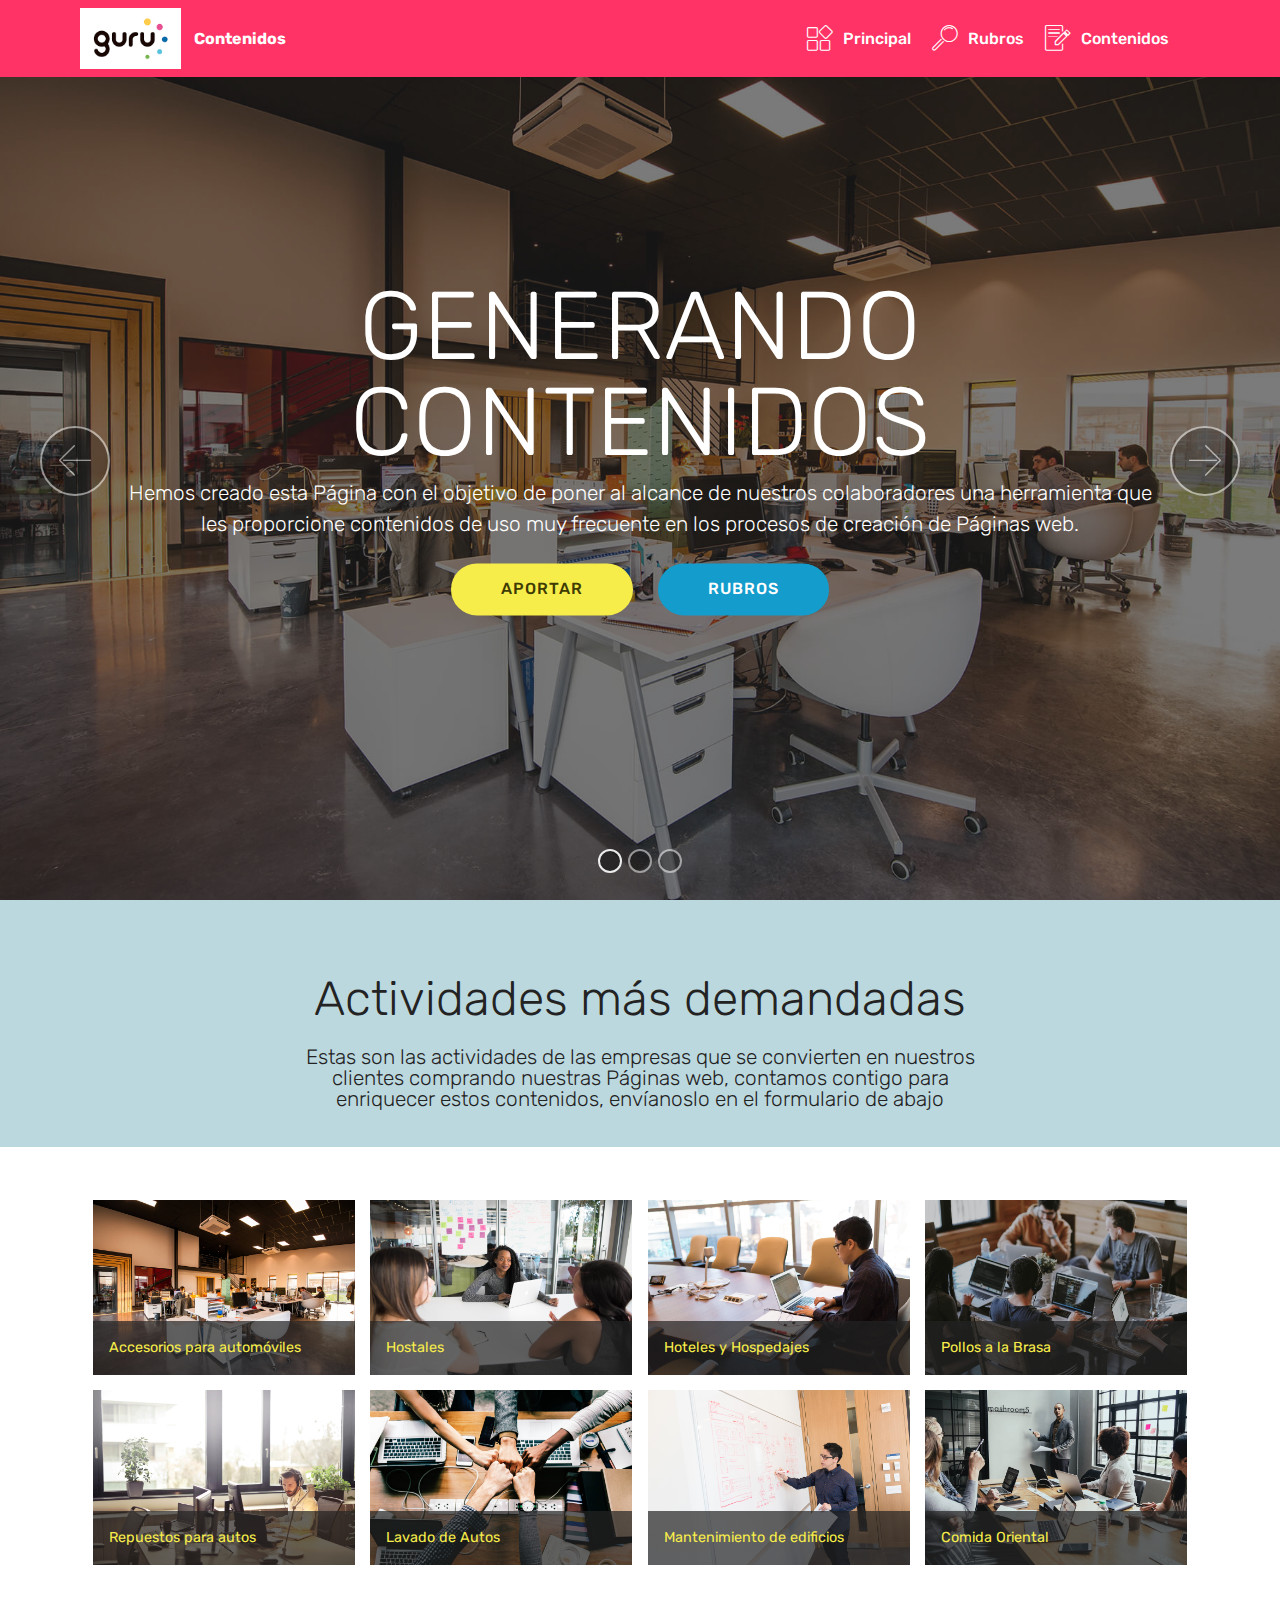
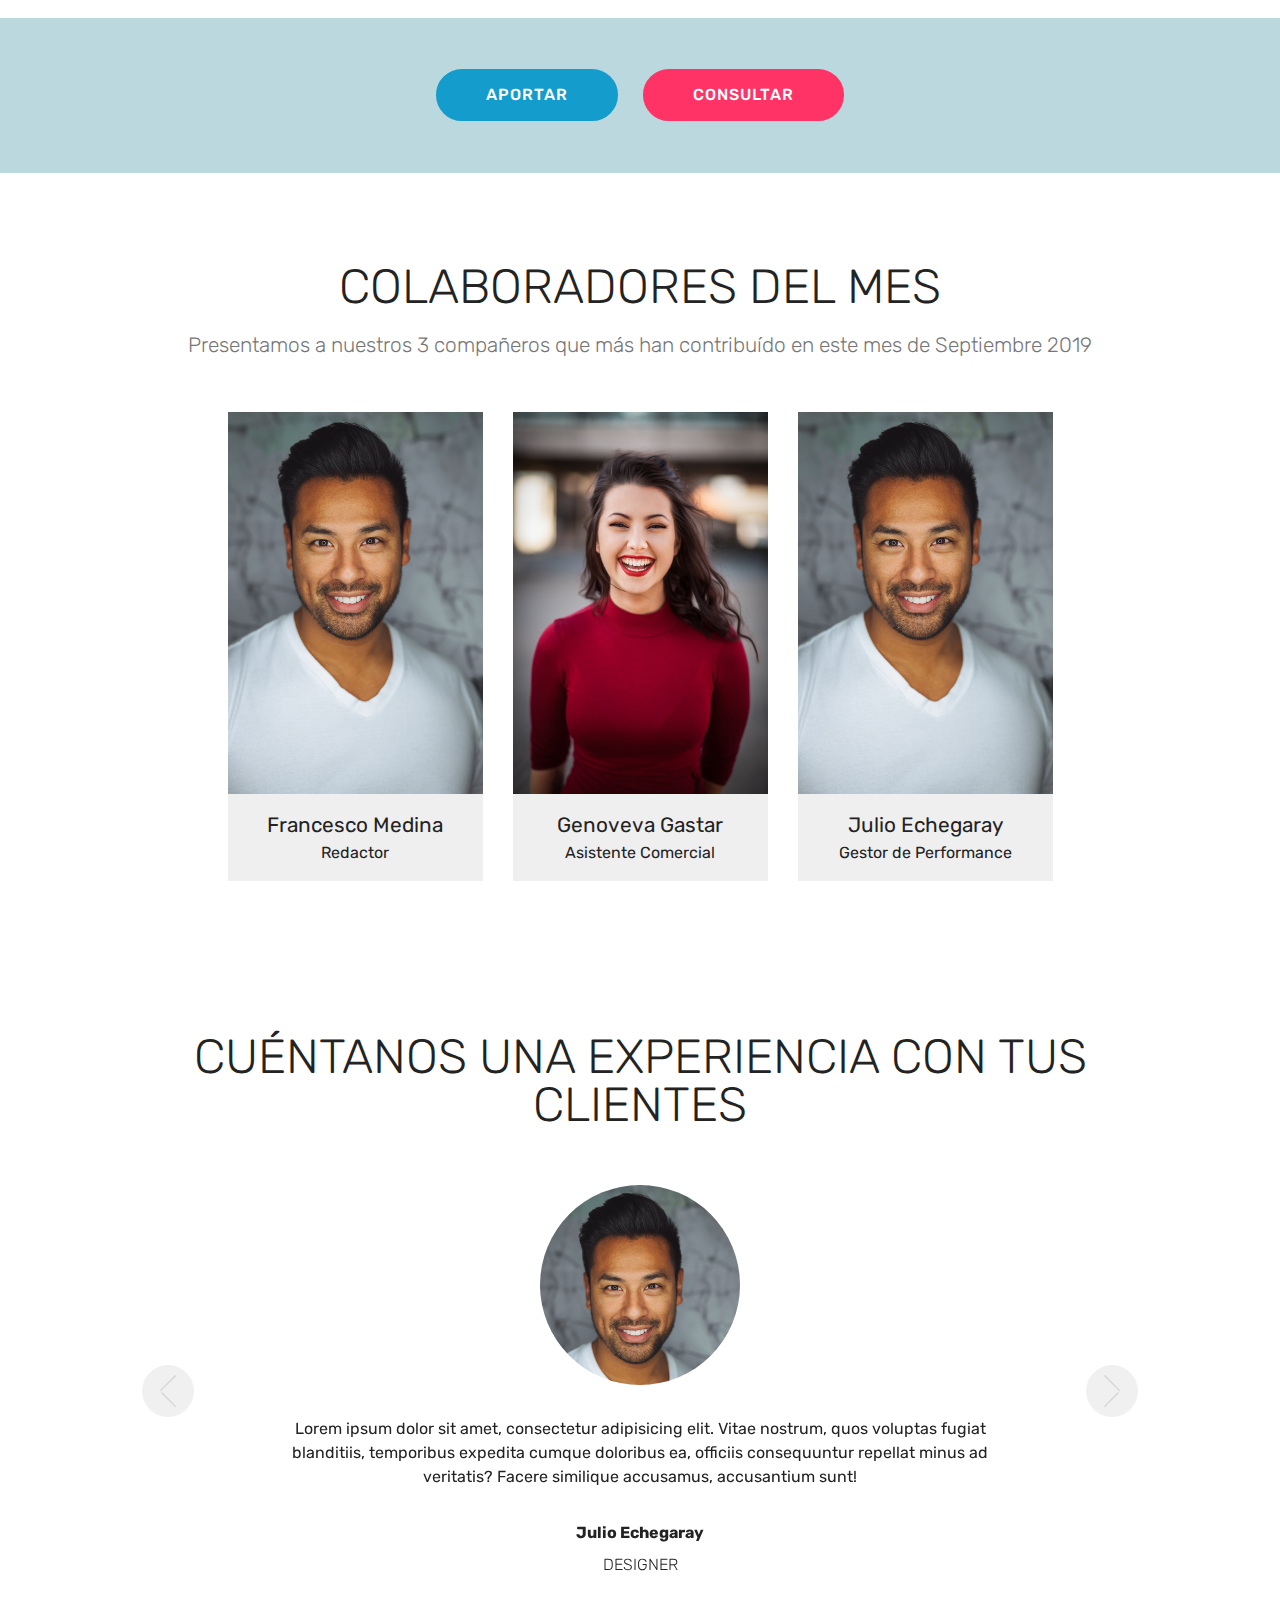
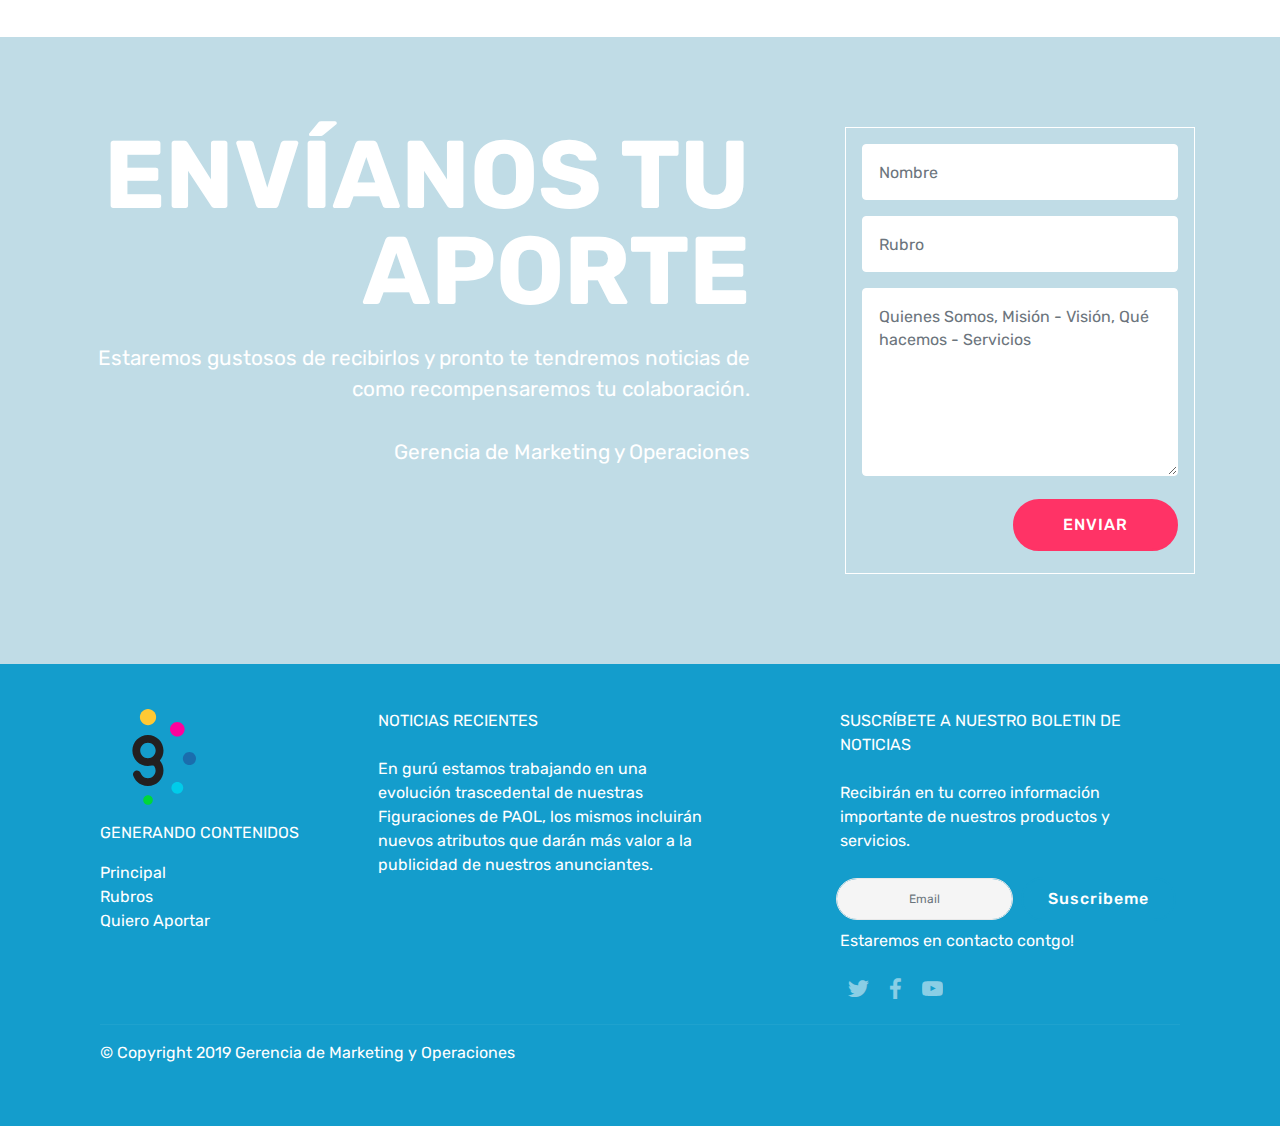
==== index.html @ 5252d1a6 "create github pages" ====
<!DOCTYPE html>
<html  >
<head>
  <!-- Site made with Mobirise Website Builder v4.10.15, https://mobirise.com -->
  <meta charset="UTF-8">
  <meta http-equiv="X-UA-Compatible" content="IE=edge">
  <meta name="generator" content="Mobirise v4.10.15, mobirise.com">
  <meta name="viewport" content="width=device-width, initial-scale=1, minimum-scale=1">
  <link rel="shortcut icon" href="assets/images/logo-guru-290x174.png" type="image/x-icon">
  <meta name="description" content="">
  
  <title>Home</title>
  <link rel="stylesheet" href="assets/web/assets/mobirise-icons/mobirise-icons.css">
  <link rel="stylesheet" href="assets/bootstrap/css/bootstrap.min.css">
  <link rel="stylesheet" href="assets/bootstrap/css/bootstrap-grid.min.css">
  <link rel="stylesheet" href="assets/bootstrap/css/bootstrap-reboot.min.css">
  <link rel="stylesheet" href="assets/socicon/css/styles.css">
  <link rel="stylesheet" href="assets/dropdown/css/style.css">
  <link rel="stylesheet" href="assets/tether/tether.min.css">
  <link rel="stylesheet" href="assets/theme/css/style.css">
  <link rel="stylesheet" href="assets/gallery/style.css">
  <link rel="preload" as="style" href="assets/mobirise/css/mbr-additional.css"><link rel="stylesheet" href="assets/mobirise/css/mbr-additional.css" type="text/css">
  
  
  
</head>
<body>
  <section class="menu cid-qTkzRZLJNu" once="menu" id="menu1-0">

    

    <nav class="navbar navbar-expand beta-menu navbar-dropdown align-items-center navbar-fixed-top navbar-toggleable-sm">
        <button class="navbar-toggler navbar-toggler-right" type="button" data-toggle="collapse" data-target="#navbarSupportedContent" aria-controls="navbarSupportedContent" aria-expanded="false" aria-label="Toggle navigation">
            <div class="hamburger">
                <span></span>
                <span></span>
                <span></span>
                <span></span>
            </div>
        </button>
        <div class="menu-logo">
            <div class="navbar-brand">
                <span class="navbar-logo">
                    <a href="index.html#slider1-8">
                         <img src="assets/images/logo-guru-290x174.png" alt="Mobirise" title="" style="height: 3.8rem;">
                    </a>
                </span>
                <span class="navbar-caption-wrap"><a class="navbar-caption text-white display-4" href="#top">Contenidos</a></span>
            </div>
        </div>
        <div class="collapse navbar-collapse" id="navbarSupportedContent">
            <ul class="navbar-nav nav-dropdown nav-right" data-app-modern-menu="true"><li class="nav-item">
                    <a class="nav-link link text-white display-4" href="index.html#slider1-8"><span class="mbri-extension mbr-iconfont mbr-iconfont-btn"></span>
                        
                        Principal</a>
                </li><li class="nav-item">
                    <a class="nav-link link text-white display-4" href="Rubros.html#content5-m">
                        <span class="mbri-search mbr-iconfont mbr-iconfont-btn"></span>
                        Rubros</a>
                </li><li class="nav-item"><a class="nav-link link text-white display-4" href="Contenidos.html#content5-v"><span class="mbri-edit mbr-iconfont mbr-iconfont-btn"></span>
                        Contenidos</a></li>
                <li class="nav-item"><a class="nav-link link text-white display-4" href="https://mobirise.com">
                        </a></li></ul>
            
        </div>
    </nav>
</section>

<section class="engine"><a href="https://mobirise.info/e">how to make a website for free</a></section><section class="carousel slide cid-rFin9sQw1R" data-interval="false" id="slider1-8">

    

    <div class="full-screen"><div class="mbr-slider slide carousel" data-pause="true" data-keyboard="false" data-ride="false" data-interval="false"><ol class="carousel-indicators"><li data-app-prevent-settings="" data-target="#slider1-8" class=" active" data-slide-to="0"></li><li data-app-prevent-settings="" data-target="#slider1-8" data-slide-to="1"></li><li data-app-prevent-settings="" data-target="#slider1-8" data-slide-to="2"></li></ol><div class="carousel-inner" role="listbox"><div class="carousel-item slider-fullscreen-image active" data-bg-video-slide="false" style="background-image: url(assets/images/background1.jpg);"><div class="container container-slide"><div class="image_wrapper"><div class="mbr-overlay" style="opacity: 0.6; background-color: rgb(35, 35, 35);"></div><img src="assets/images/background1.jpg"><div class="carousel-caption justify-content-center"><div class="col-10 align-center"><h2 class="mbr-fonts-style display-1">GENERANDO CONTENIDOS</h2><p class="lead mbr-text mbr-fonts-style display-5">Hemos creado esta Página con el objetivo de poner al alcance de nuestros colaboradores una herramienta que les proporcione contenidos de uso muy frecuente en los procesos de creación de Páginas web.</p><div class="mbr-section-btn" buttons="0"><a class="btn btn-success display-4" href="index.html#header15-17">APORTAR</a> <a class="btn  display-4 btn-primary" href="Rubros.html#content5-m">RUBROS</a></div></div></div></div></div></div><div class="carousel-item slider-fullscreen-image" data-bg-video-slide="false" style="background-image: url(assets/images/mbr-1920x1276.jpg);"><div class="container container-slide"><div class="image_wrapper"><div class="mbr-overlay"></div><img src="assets/images/mbr-1920x1276.jpg"><div class="carousel-caption justify-content-center"><div class="col-10 align-left"><h2 class="mbr-fonts-style display-1">BUSCAR RUBROS</h2><p class="lead mbr-text mbr-fonts-style display-5">Encuentra textos redactados por rubros de las secciones más importantes de una página web</p><div class="mbr-section-btn" buttons="0"><a class="btn btn-primary display-4" href="Rubros.html#content5-m">RUBROS</a> <a class="btn  display-4 btn-secondary" href="index.html#header15-17">APORTAR</a></div></div></div></div></div></div><div class="carousel-item slider-fullscreen-image" data-bg-video-slide="false" style="background-image: url(assets/images/background3.jpg);"><div class="container container-slide"><div class="image_wrapper"><div class="mbr-overlay"></div><img src="assets/images/background3.jpg"><div class="carousel-caption justify-content-center"><div class="col-10 align-right"><h2 class="mbr-fonts-style display-1">PARTICIPA APORTANDO</h2><p class="lead mbr-text mbr-fonts-style display-5">Contamos con tu colaboración para alimentar esta base de datos de contenidos, si tienes otras cosas que aportar estaremos gustosos de recibirlos.</p><div class="mbr-section-btn" buttons="0"><a class="btn display-4 btn-secondary" href="index.html#team1-10">COLABORADORES</a> <a class="btn  display-4 btn-success" href="index.html#header15-17">APORTAR</a></div></div></div></div></div></div></div><a data-app-prevent-settings="" class="carousel-control carousel-control-prev" role="button" data-slide="prev" href="#slider1-8"><span aria-hidden="true" class="mbri-left mbr-iconfont"></span><span class="sr-only">Previous</span></a><a data-app-prevent-settings="" class="carousel-control carousel-control-next" role="button" data-slide="next" href="#slider1-8"><span aria-hidden="true" class="mbri-right mbr-iconfont"></span><span class="sr-only">Next</span></a></div></div>

</section>

<section class="mbr-section content4 cid-rFnElgl3k3" id="content4-18">

    

    <div class="container">
        <div class="media-container-row">
            <div class="title col-12 col-md-8">
                <h2 class="align-center pb-3 mbr-fonts-style display-2">
                    Actividades más demandadas</h2>
                <h3 class="mbr-section-subtitle align-center mbr-light mbr-fonts-style display-5">
                    Estas son las actividades de las empresas que se convierten en nuestros clientes comprando nuestras Páginas web, contamos contigo para enriquecer estos contenidos, envíanoslo en el formulario de abajo</h3>
                
            </div>
        </div>
    </div>
</section>

<section class="mbr-gallery mbr-slider-carousel cid-rFhYSGekMq" id="gallery2-3">

    

    <div class="container">
        <div><!-- Filter --><!-- Gallery --><div class="mbr-gallery-row"><div class="mbr-gallery-layout-default"><div><div><div class="mbr-gallery-item mbr-gallery-item--p1" data-video-url="false" data-tags="Automóviles"><div href="#lb-gallery2-3" data-slide-to="0" data-toggle="modal"><img src="assets/images/background1.jpg" alt="" title=""><span class="icon-focus"></span><span class="mbr-gallery-title mbr-fonts-style display-7"><a href="index.html#header15-17" class="text-success">Accesorios para automóviles</a></span></div></div><div class="mbr-gallery-item mbr-gallery-item--p1" data-video-url="false" data-tags="Hoteles y hospedajes"><div href="#lb-gallery2-3" data-slide-to="1" data-toggle="modal"><img src="assets/images/background2.jpg" alt="" title=""><span class="icon-focus"></span><span class="mbr-gallery-title mbr-fonts-style display-7"><a href="index.html#header15-17" class="text-success">Hostales</a></span></div></div><div class="mbr-gallery-item mbr-gallery-item--p1" data-video-url="false" data-tags="Hoteles y hospedajes"><div href="#lb-gallery2-3" data-slide-to="2" data-toggle="modal"><img src="assets/images/background3.jpg" alt="" title=""><span class="icon-focus"></span><span class="mbr-gallery-title mbr-fonts-style display-7"><a href="index.html#header15-17" class="text-success">Hoteles y Hospedajes</a></span></div></div><div class="mbr-gallery-item mbr-gallery-item--p1" data-video-url="false" data-tags="Restaurantes"><div href="#lb-gallery2-3" data-slide-to="3" data-toggle="modal"><img src="assets/images/background4.jpg" alt="" title=""><span class="icon-focus"></span><span class="mbr-gallery-title mbr-fonts-style display-7"><a href="index.html#header15-17" class="text-success">Pollos a la Brasa</a></span></div></div><div class="mbr-gallery-item mbr-gallery-item--p1" data-video-url="false" data-tags="Automóviles"><div href="#lb-gallery2-3" data-slide-to="4" data-toggle="modal"><img src="assets/images/background5.jpg" alt="" title=""><span class="icon-focus"></span><span class="mbr-gallery-title mbr-fonts-style display-7"><a href="index.html#header15-17" class="text-success">Repuestos para autos</a></span></div></div><div class="mbr-gallery-item mbr-gallery-item--p1" data-video-url="false" data-tags="Automóviles"><div href="#lb-gallery2-3" data-slide-to="5" data-toggle="modal"><img src="assets/images/background6.jpg" alt="" title=""><span class="icon-focus"></span><span class="mbr-gallery-title mbr-fonts-style display-7"><a href="index.html#header15-17" class="text-success">Lavado de Autos</a></span></div></div><div class="mbr-gallery-item mbr-gallery-item--p1" data-video-url="false" data-tags="Servicios generales"><div href="#lb-gallery2-3" data-slide-to="6" data-toggle="modal"><img src="assets/images/background7.jpg" alt="" title=""><span class="icon-focus"></span><span class="mbr-gallery-title mbr-fonts-style display-7"><a href="index.html#header15-17" class="text-success">Mantenimiento de edificios</a></span></div></div><div class="mbr-gallery-item mbr-gallery-item--p1" data-video-url="false" data-tags="Restaurantes"><div href="#lb-gallery2-3" data-slide-to="7" data-toggle="modal"><img src="assets/images/background8.jpg" alt="" title=""><span class="icon-focus"></span><span class="mbr-gallery-title mbr-fonts-style display-7"><a href="index.html#header15-17" class="text-success">Comida Oriental</a></span></div></div></div></div><div class="clearfix"></div></div></div><!-- Lightbox --><div data-app-prevent-settings="" class="mbr-slider modal fade carousel slide" tabindex="-1" data-keyboard="true" data-interval="false" id="lb-gallery2-3"><div class="modal-dialog"><div class="modal-content"><div class="modal-body"><ol class="carousel-indicators"><li data-app-prevent-settings="" data-target="#lb-gallery2-3" data-slide-to="0"></li><li data-app-prevent-settings="" data-target="#lb-gallery2-3" data-slide-to="1"></li><li data-app-prevent-settings="" data-target="#lb-gallery2-3" data-slide-to="2"></li><li data-app-prevent-settings="" data-target="#lb-gallery2-3" data-slide-to="3"></li><li data-app-prevent-settings="" data-target="#lb-gallery2-3" data-slide-to="4"></li><li data-app-prevent-settings="" data-target="#lb-gallery2-3" data-slide-to="5"></li><li data-app-prevent-settings="" data-target="#lb-gallery2-3" class=" active" data-slide-to="6"></li><li data-app-prevent-settings="" data-target="#lb-gallery2-3" data-slide-to="7"></li></ol><div class="carousel-inner"><div class="carousel-item"><img src="assets/images/background1.jpg" alt="" title=""></div><div class="carousel-item"><img src="assets/images/background2.jpg" alt="" title=""></div><div class="carousel-item"><img src="assets/images/background3.jpg" alt="" title=""></div><div class="carousel-item"><img src="assets/images/background4.jpg" alt="" title=""></div><div class="carousel-item"><img src="assets/images/background5.jpg" alt="" title=""></div><div class="carousel-item"><img src="assets/images/background6.jpg" alt="" title=""></div><div class="carousel-item active"><img src="assets/images/background7.jpg" alt="" title=""></div><div class="carousel-item"><img src="assets/images/background8.jpg" alt="" title=""></div></div><a class="carousel-control carousel-control-prev" role="button" data-slide="prev" href="#lb-gallery2-3"><span class="mbri-left mbr-iconfont" aria-hidden="true"></span><span class="sr-only">Previous</span></a><a class="carousel-control carousel-control-next" role="button" data-slide="next" href="#lb-gallery2-3"><span class="mbri-right mbr-iconfont" aria-hidden="true"></span><span class="sr-only">Next</span></a><a class="close" href="#" role="button" data-dismiss="modal"><span class="sr-only">Close</span></a></div></div></div></div></div>
    </div>

</section>

<section class="mbr-section content8 cid-rFnEMhk3o3" id="content8-19">

    

    <div class="container">
        <div class="media-container-row title">
            <div class="col-12 col-md-8">
                <div class="mbr-section-btn align-center"><a class="btn btn-primary display-4" href="index.html#header15-17">APORTAR</a>
                    <a class="btn btn-secondary display-4" href="Rubros.html#content5-m">CONSULTAR</a></div>
            </div>
        </div>
    </div>
</section>

<section class="team1 cid-rFkpmGORJr" id="team1-10">
    
    
    
    <div class="container align-center">
        <h2 class="pb-3 mbr-fonts-style mbr-section-title display-2">
            COLABORADORES DEL MES</h2>
        <h3 class="pb-5 mbr-section-subtitle mbr-fonts-style mbr-light display-5">Presentamos a nuestros 3 compañeros que más han contribuído en este mes de Septiembre 2019</h3>
        <div class="row media-row">
            
        <div class="team-item col-lg-3 col-md-6">
                <div class="item-image">
                    <img src="assets/images/face3.jpg" alt="" title="">
                </div>
                <div class="item-caption py-3">
                    <div class="item-name px-2">
                        <p class="mbr-fonts-style display-5">Francesco Medina</p>
                    </div>
                    <div class="item-role px-2">
                        <p>Redactor</p>
                    </div>
                    
                </div>
            </div><div class="team-item col-lg-3 col-md-6">
                <div class="item-image">
                    <img src="assets/images/face2.jpg" alt="" title="">
                </div>
                <div class="item-caption py-3">
                    <div class="item-name px-2">
                        <p class="mbr-fonts-style display-5">
                           Genoveva Gastar</p>
                    </div>
                    <div class="item-role px-2">
                        <p>Asistente Comercial</p>
                    </div>
                    
                </div>
            </div><div class="team-item col-lg-3 col-md-6">
                <div class="item-image">
                    <img src="assets/images/face3.jpg" alt="" title="">
                </div>
                <div class="item-caption py-3">
                    <div class="item-name px-2">
                        <p class="mbr-fonts-style display-5">
                           Julio Echegaray</p>
                    </div>
                    <div class="item-role px-2">
                        <p>Gestor de Performance</p>
                    </div>
                    
                </div>
            </div></div>    
    </div>
</section>

<section class="carousel slide testimonials-slider cid-rFkpro2DVd" data-interval="false" id="testimonials-slider1-11">
    
    

    

    <div class="container text-center">
        <h2 class="pb-5 mbr-fonts-style display-2">CUÉNTANOS UNA EXPERIENCIA CON TUS CLIENTES</h2>

        <div class="carousel slide" role="listbox" data-pause="true" data-keyboard="false" data-ride="carousel" data-interval="5000">
            <div class="carousel-inner">
                
                
            <div class="carousel-item">
                    <div class="user col-md-8">
                        <div class="user_image">
                            <img src="assets/images/face3.jpg">
                        </div>
                        <div class="user_text pb-3">
                            <p class="mbr-fonts-style display-7">
                                Lorem ipsum dolor sit amet, consectetur adipisicing elit. Vitae nostrum, quos voluptas fugiat blanditiis, temporibus expedita cumque doloribus ea, officiis consequuntur repellat minus ad veritatis? Facere similique accusamus, accusantium sunt!
                            </p>
                        </div>
                        <div class="user_name mbr-bold pb-2 mbr-fonts-style display-7">
                            Julio Echegaray</div>
                        <div class="user_desk mbr-light mbr-fonts-style display-7">
                            DESIGNER
                        </div>
                    </div>
                </div><div class="carousel-item">
                    <div class="user col-md-8">
                        <div class="user_image">
                            <img src="assets/images/face2.jpg">
                        </div>
                        <div class="user_text pb-3">
                            <p class="mbr-fonts-style display-7">
                                Queremos destacar todo el aporte que nos ha hecho llegar nuestra compañera Genoveva a este proyecto de generación de contenidos, sus textos están siendo de mucha ayuda para la construcción de nuestras págins webs</p>
                        </div>
                        <div class="user_name mbr-bold pb-2 mbr-fonts-style display-7">
                            Genoveva Gaspar</div>
                        <div class="user_desk mbr-light mbr-fonts-style display-7">
                            Asistente de Gerencia</div>
                    </div>
                </div></div>

            <div class="carousel-controls">
                <a class="carousel-control-prev" role="button" data-slide="prev">
                  <span aria-hidden="true" class="mbri-arrow-prev mbr-iconfont"></span>
                  <span class="sr-only">Previous</span>
                </a>
                
                <a class="carousel-control-next" role="button" data-slide="next">
                  <span aria-hidden="true" class="mbri-arrow-next mbr-iconfont"></span>
                  <span class="sr-only">Next</span>
                </a>
            </div>
        </div>
    </div>
</section>

<section class="header15 cid-rFkvtnx4zY mbr-parallax-background" id="header15-17">

    

    <div class="mbr-overlay" style="opacity: 0.3; background-color: rgb(85, 180, 212);"></div>

    <div class="container align-right">
        <div class="row">
            <div class="mbr-white col-lg-8 col-md-7 content-container">
                <h1 class="mbr-section-title mbr-bold pb-3 mbr-fonts-style display-1">
                    ENVÍANOS TU APORTE</h1>
                <p class="mbr-text pb-3 mbr-fonts-style display-5">
                    Estaremos gustosos de recibirlos y pronto te tendremos noticias de como recompensaremos tu colaboración.<br><br>Gerencia de Marketing y Operaciones</p>
            </div>
            <div class="col-lg-4 col-md-5">
                <div class="form-container">
                    <div class="media-container-column" data-form-type="formoid">
                        <!---Formbuilder Form--->
                        <form action="https://mobirise.com/" method="POST" class="mbr-form form-with-styler" data-form-title="Mobirise Form"><input type="hidden" name="email" data-form-email="true" value="18zkmtu2P5VFAs7FNTrxQXRfKnY20ZwirPGSyI1GL5z+SHLD4mywCV8JB4xCU77jTaveJVIQ+bh3UKQ9r/eNLP8d4e7F+3UxyzIT0ppNEz9vsaG5b0tojUoau8GL5ABW">
                            <div class="row">
                                <div hidden="hidden" data-form-alert="" class="alert alert-success col-12">Gracias por tu aporte!</div>
                                <div hidden="hidden" data-form-alert-danger="" class="alert alert-danger col-12">
                                </div>
                            </div>
                            <div class="dragArea row">
                                <div class="col-md-12 form-group " data-for="name">
                                    <input type="text" name="name" placeholder="Nombre" data-form-field="Name" required="required" class="form-control px-3 display-7" id="name-header15-17">
                                </div>
                                <div class="col-md-12 form-group " data-for="email">
                                    <input type="email" name="email" placeholder="Rubro" data-form-field="Email" required="required" class="form-control px-3 display-7" id="email-header15-17">
                                </div>
                                
                                <div data-for="message" class="col-md-12 form-group ">
                                    <textarea name="message" placeholder="Quienes Somos, Misión - Visión, Qué hacemos - Servicios" data-form-field="Message" class="form-control px-3 display-7" id="message-header15-17"></textarea>
                                </div>
                                <div class="col-md-12 input-group-btn"><button type="submit" class="btn btn-secondary btn-form display-4">ENVIAR</button></div>
                            </div>
                        </form><!---Formbuilder Form--->
                    </div>
                </div>
            </div>
        </div>
    </div>
    
</section>

<section class="footer4 cid-rFkptk6iyb" id="footer4-12">

    

    

    <div class="container">
        <div class="media-container-row content mbr-white">
            <div class="col-md-3 col-sm-4">
                <div class="mb-3 img-logo">
                    <a href="https://mobirise.co/">
                        <img src="assets/images/g-guru.svg" alt="Mobirise" title="">
                    </a>
                </div>
                <p class="mb-3 mbr-fonts-style foot-title display-7">GENERANDO CONTENIDOS</p>
                <p class="mbr-text mbr-fonts-style mbr-links-column display-7">Principal<br>Rubros<br>Quiero Aportar</p>
            </div>
            <div class="col-md-4 col-sm-8">
                <p class="mb-4 foot-title mbr-fonts-style display-7">
                    NOTICIAS RECIENTES</p>
                <p class="mbr-text mbr-fonts-style foot-text display-7">En gurú estamos trabajando en una evolución trascedental de nuestras Figuraciones de PAOL, los mismos incluirán nuevos atributos que darán más valor a la publicidad de nuestros anunciantes.</p>
            </div>
            <div class="col-md-4 offset-md-1 col-sm-12">
                <p class="mb-4 foot-title mbr-fonts-style display-7">SUSCRÍBETE A NUESTRO BOLETIN DE NOTICIAS</p>
                <p class="mbr-text mbr-fonts-style form-text display-7">
                    Recibirán en tu correo información importante de nuestros productos y servicios.</p>
                <div class="media-container-column" data-form-type="formoid">
                    <!---Formbuilder Form--->
                    <form action="https://mobirise.com/" method="POST" class="mbr-form form-with-styler" data-form-title="Mobirise Form"><input type="hidden" name="email" data-form-email="true" value="tTlLyo/IUDAa8z+lv3BZx2LbF0mUJR46ca9dG2Q5UHc8oVne9ny226HmyvWxen4OM0B+dHFE5zvVeYuLVW1zhal69Kcf7wLQ7qSj5nDLIZTzL8d36tJva79ML8XGfva/">
                        <div class="row form-inline justify-content-center">
                            <div hidden="hidden" data-form-alert="" class="alert alert-success col-12">Thanks for filling out the form!</div>
                            <div hidden="hidden" data-form-alert-danger="" class="alert alert-danger col-12">
                                                    </div>
                        </div>
                        <div class="dragArea row form-inline justify-content-center">
                            <div class="col-auto  form-group " data-for="email">
                                <input type="email" name="email" placeholder="Email" data-form-field="Email" required="required" class="form-control input-sm input-inverse my-2 display-7" id="email-footer4-12">
                            </div>
                            <div class="col-auto  input-group-btn  m-2"><button type="submit" class="btn btn-primary m-0 display-4">Suscribeme</button></div>
                        </div>
                    </form><!---Formbuilder Form--->
                </div>
                <p class="mb-4 mbr-fonts-style foot-title display-7">
                    Estaremos en contacto contgo!</p>
                <div class="social-list pl-0 mb-0">
                        <div class="soc-item">
                            <a href="https://twitter.com/mobirise" target="_blank">
                                <span class="socicon-twitter socicon mbr-iconfont mbr-iconfont-social"></span>
                            </a>
                        </div>
                        <div class="soc-item">
                            <a href="https://www.facebook.com/pages/Mobirise/1616226671953247" target="_blank">
                                <span class="socicon-facebook socicon mbr-iconfont mbr-iconfont-social"></span>
                            </a>
                        </div>
                        <div class="soc-item">
                            <a href="https://www.youtube.com/c/mobirise" target="_blank">
                                <span class="socicon-youtube socicon mbr-iconfont mbr-iconfont-social"></span>
                            </a>
                        </div>
                        
                        
                        
                </div>
            </div>
        </div>
        <div class="footer-lower">
            <div class="media-container-row">
                <div class="col-sm-12">
                    <hr>
                </div>
            </div>
            <div class="media-container-row mbr-white">
                <div class="col-sm-12 copyright">
                    <p class="mbr-text mbr-fonts-style display-7">
                        © Copyright 2019 Gerencia de Marketing y Operaciones</p>
                </div>
            </div>
        </div>
    </div>
</section>


  <script src="assets/web/assets/jquery/jquery.min.js"></script>
  <script src="assets/popper/popper.min.js"></script>
  <script src="assets/bootstrap/js/bootstrap.min.js"></script>
  <script src="assets/smoothscroll/smooth-scroll.js"></script>
  <script src="assets/dropdown/js/nav-dropdown.js"></script>
  <script src="assets/dropdown/js/navbar-dropdown.js"></script>
  <script src="assets/touchswipe/jquery.touch-swipe.min.js"></script>
  <script src="assets/ytplayer/jquery.mb.ytplayer.min.js"></script>
  <script src="assets/vimeoplayer/jquery.mb.vimeo_player.js"></script>
  <script src="assets/tether/tether.min.js"></script>
  <script src="assets/bootstrapcarouselswipe/bootstrap-carousel-swipe.js"></script>
  <script src="assets/masonry/masonry.pkgd.min.js"></script>
  <script src="assets/imagesloaded/imagesloaded.pkgd.min.js"></script>
  <script src="assets/parallax/jarallax.min.js"></script>
  <script src="assets/mbr-testimonials-slider/mbr-testimonials-slider.js"></script>
  <script src="assets/theme/js/script.js"></script>
  <script src="assets/gallery/player.min.js"></script>
  <script src="assets/gallery/script.js"></script>
  <script src="assets/slidervideo/script.js"></script>
  <script src="assets/formoid/formoid.min.js"></script>
  
  
</body>
</html>
---- assets/web/assets/mobirise-icons/mobirise-icons.css ----
@font-face {
  font-family: 'MobiriseIcons';
  src:  url('mobirise-icons.eot?spat4u');
  src:  url('mobirise-icons.eot?spat4u#iefix') format('embedded-opentype'),
    url('mobirise-icons.ttf?spat4u') format('truetype'),
    url('mobirise-icons.woff?spat4u') format('woff'),
    url('mobirise-icons.svg?spat4u#MobiriseIcons') format('svg');
  font-weight: normal;
  font-style: normal;
  font-display: swap;
}

[class^="mbri-"], [class*=" mbri-"] {
  /* use !important to prevent issues with browser extensions that change fonts */
  font-family: MobiriseIcons !important;
  speak: none;
  font-style: normal;
  font-weight: normal;
  font-variant: normal;
  text-transform: none;
  line-height: 1;

  /* Better Font Rendering =========== */
  -webkit-font-smoothing: antialiased;
  -moz-osx-font-smoothing: grayscale;
}

.mbri-add-submenu:before {
  content: "\e900";
}
.mbri-alert:before {
  content: "\e901";
}
.mbri-align-center:before {
  content: "\e902";
}
.mbri-align-justify:before {
  content: "\e903";
}
.mbri-align-left:before {
  content: "\e904";
}
.mbri-align-right:before {
  content: "\e905";
}
.mbri-android:before {
  content: "\e906";
}
.mbri-apple:before {
  content: "\e907";
}
.mbri-arrow-down:before {
  content: "\e908";
}
.mbri-arrow-next:before {
  content: "\e909";
}
.mbri-arrow-prev:before {
  content: "\e90a";
}
.mbri-arrow-up:before {
  content: "\e90b";
}
.mbri-bold:before {
  content: "\e90c";
}
.mbri-bookmark:before {
  content: "\e90d";
}
.mbri-bootstrap:before {
  content: "\e90e";
}
.mbri-briefcase:before {
  content: "\e90f";
}
.mbri-browse:before {
  content: "\e910";
}
.mbri-bulleted-list:before {
  content: "\e911";
}
.mbri-calendar:before {
  content: "\e912";
}
.mbri-camera:before {
  content: "\e913";
}
.mbri-cart-add:before {
  content: "\e914";
}
.mbri-cart-full:before {
  content: "\e915";
}
.mbri-cash:before {
  content: "\e916";
}
.mbri-change-style:before {
  content: "\e917";
}
.mbri-chat:before {
  content: "\e918";
}
.mbri-clock:before {
  content: "\e919";
}
.mbri-close:before {
  content: "\e91a";
}
.mbri-cloud:before {
  content: "\e91b";
}
.mbri-code:before {
  content: "\e91c";
}
.mbri-contact-form:before {
  content: "\e91d";
}
.mbri-credit-card:before {
  content: "\e91e";
}
.mbri-cursor-click:before {
  content: "\e91f";
}
.mbri-cust-feedback:before {
  content: "\e920";
}
.mbri-database:before {
  content: "\e921";
}
.mbri-delivery:before {
  content: "\e922";
}
.mbri-desktop:before {
  content: "\e923";
}
.mbri-devices:before {
  content: "\e924";
}
.mbri-down:before {
  content: "\e925";
}
.mbri-download:before {
  content: "\e989";
}
.mbri-drag-n-drop:before {
  content: "\e927";
}
.mbri-drag-n-drop2:before {
  content: "\e928";
}
.mbri-edit:before {
  content: "\e929";
}
.mbri-edit2:before {
  content: "\e92a";
}
.mbri-error:before {
  content: "\e92b";
}
.mbri-extension:before {
  content: "\e92c";
}
.mbri-features:before {
  content: "\e92d";
}
.mbri-file:before {
  content: "\e92e";
}
.mbri-flag:before {
  content: "\e92f";
}
.mbri-folder:before {
  content: "\e930";
}
.mbri-gift:before {
  content: "\e931";
}
.mbri-github:before {
  content: "\e932";
}
.mbri-globe:before {
  content: "\e933";
}
.mbri-globe-2:before {
  content: "\e934";
}
.mbri-growing-chart:before {
  content: "\e935";
}
.mbri-hearth:before {
  content: "\e936";
}
.mbri-help:before {
  content: "\e937";
}
.mbri-home:before {
  content: "\e938";
}
.mbri-hot-cup:before {
  content: "\e939";
}
.mbri-idea:before {
  content: "\e93a";
}
.mbri-image-gallery:before {
  content: "\e93b";
}
.mbri-image-slider:before {
  content: "\e93c";
}
.mbri-info:before {
  content: "\e93d";
}
.mbri-italic:before {
  content: "\e93e";
}
.mbri-key:before {
  content: "\e93f";
}
.mbri-laptop:before {
  content: "\e940";
}
.mbri-layers:before {
  content: "\e941";
}
.mbri-left-right:before {
  content: "\e942";
}
.mbri-left:before {
  content: "\e943";
}
.mbri-letter:before {
  content: "\e944";
}
.mbri-like:before {
  content: "\e945";
}
.mbri-link:before {
  content: "\e946";
}
.mbri-lock:before {
  content: "\e947";
}
.mbri-login:before {
  content: "\e948";
}
.mbri-logout:before {
  content: "\e949";
}
.mbri-magic-stick:before {
  content: "\e94a";
}
.mbri-map-pin:before {
  content: "\e94b";
}
.mbri-menu:before {
  content: "\e94c";
}
.mbri-mobile:before {
  content: "\e94d";
}
.mbri-mobile2:before {
  content: "\e94e";
}
.mbri-mobirise:before {
  content: "\e94f";
}
.mbri-more-horizontal:before {
  content: "\e950";
}
.mbri-more-vertical:before {
  content: "\e951";
}
.mbri-music:before {
  content: "\e952";
}
.mbri-new-file:before {
  content: "\e953";
}
.mbri-numbered-list:before {
  content: "\e954";
}
.mbri-opened-folder:before {
  content: "\e955";
}
.mbri-pages:before {
  content: "\e956";
}
.mbri-paper-plane:before {
  content: "\e957";
}
.mbri-paperclip:before {
  content: "\e958";
}
.mbri-photo:before {
  content: "\e959";
}
.mbri-photos:before {
  content: "\e95a";
}
.mbri-pin:before {
  content: "\e95b";
}
.mbri-play:before {
  content: "\e95c";
}
.mbri-plus:before {
  content: "\e95d";
}
.mbri-preview:before {
  content: "\e95e";
}
.mbri-print:before {
  content: "\e95f";
}
.mbri-protect:before {
  content: "\e960";
}
.mbri-question:before {
  content: "\e961";
}
.mbri-quote-left:before {
  content: "\e962";
}
.mbri-quote-right:before {
  content: "\e963";
}
.mbri-refresh:before {
  content: "\e964";
}
.mbri-responsive:before {
  content: "\e965";
}
.mbri-right:before {
  content: "\e966";
}
.mbri-rocket:before {
  content: "\e967";
}
.mbri-sad-face:before {
  content: "\e968";
}
.mbri-sale:before {
  content: "\e969";
}
.mbri-save:before {
  content: "\e96a";
}
.mbri-search:before {
  content: "\e96b";
}
.mbri-setting:before {
  content: "\e96c";
}
.mbri-setting2:before {
  content: "\e96d";
}
.mbri-setting3:before {
  content: "\e96e";
}
.mbri-share:before {
  content: "\e96f";
}
.mbri-shopping-bag:before {
  content: "\e970";
}
.mbri-shopping-basket:before {
  content: "\e971";
}
.mbri-shopping-cart:before {
  content: "\e972";
}
.mbri-sites:before {
  content: "\e973";
}
.mbri-smile-face:before {
  content: "\e974";
}
.mbri-speed:before {
  content: "\e975";
}
.mbri-star:before {
  content: "\e976";
}
.mbri-success:before {
  content: "\e977";
}
.mbri-sun:before {
  content: "\e978";
}
.mbri-sun2:before {
  content: "\e979";
}
.mbri-tablet:before {
  content: "\e97a";
}
.mbri-tablet-vertical:before {
  content: "\e97b";
}
.mbri-target:before {
  content: "\e97c";
}
.mbri-timer:before {
  content: "\e97d";
}
.mbri-to-ftp:before {
  content: "\e97e";
}
.mbri-to-local-drive:before {
  content: "\e97f";
}
.mbri-touch-swipe:before {
  content: "\e980";
}
.mbri-touch:before {
  content: "\e981";
}
.mbri-trash:before {
  content: "\e982";
}
.mbri-underline:before {
  content: "\e983";
}
.mbri-unlink:before {
  content: "\e984";
}
.mbri-unlock:before {
  content: "\e985";
}
.mbri-up-down:before {
  content: "\e986";
}
.mbri-up:before {
  content: "\e987";
}
.mbri-update:before {
  content: "\e988";
}
.mbri-upload:before {
 content: "\e926"; 
}
.mbri-user:before {
  content: "\e98a";
}
.mbri-user2:before {
  content: "\e98b";
}
.mbri-users:before {
  content: "\e98c";
}
.mbri-video:before {
  content: "\e98d";
}
.mbri-video-play:before {
  content: "\e98e";
}
.mbri-watch:before {
  content: "\e98f";
}
.mbri-website-theme:before {
  content: "\e990";
}
.mbri-wifi:before {
  content: "\e991";
}
.mbri-windows:before {
  content: "\e992";
}
.mbri-zoom-out:before {
  content: "\e993";
}
.mbri-redo:before {
  content: "\e994";
}
.mbri-undo:before {
  content: "\e995";
}
---- assets/socicon/css/styles.css ----
@charset "UTF-8";

@font-face {
  font-family: "socicon";
  src:url("../fonts/socicon.eot");
  src:url("../fonts/socicon.eot?#iefix") format("embedded-opentype"),
    url("../fonts/socicon.woff") format("woff"),
    url("../fonts/socicon.ttf") format("truetype"),
    url("../fonts/socicon.svg#socicon") format("svg");
  font-weight: normal;
  font-style: normal;
  font-display:swap;
}

[data-icon]:before {
  font-family: "socicon" !important;
  content: attr(data-icon);
  font-style: normal !important;
  font-weight: normal !important;
  font-variant: normal !important;
  text-transform: none !important;
  speak: none;
  line-height: 1;
  -webkit-font-smoothing: antialiased;
  -moz-osx-font-smoothing: grayscale;
}

[class^="socicon-"]:before,
[class*=" socicon-"]:before {
  font-family: "socicon" !important;
  font-style: normal !important;
  font-weight: normal !important;
  font-variant: normal !important;
  text-transform: none !important;
  speak: none;
  line-height: 1;
  -webkit-font-smoothing: antialiased;
  -moz-osx-font-smoothing: grayscale;
}

.socicon-modelmayhem:before {
  content: "\e000";
}
.socicon-mixcloud:before {
  content: "\e001";
}
.socicon-drupal:before {
  content: "\e002";
}
.socicon-swarm:before {
  content: "\e003";
}
.socicon-istock:before {
  content: "\e004";
}
.socicon-yammer:before {
  content: "\e005";
}
.socicon-ello:before {
  content: "\e006";
}
.socicon-stackoverflow:before {
  content: "\e007";
}
.socicon-persona:before {
  content: "\e008";
}
.socicon-triplej:before {
  content: "\e009";
}
.socicon-houzz:before {
  content: "\e00a";
}
.socicon-rss:before {
  content: "\e00b";
}
.socicon-paypal:before {
  content: "\e00c";
}
.socicon-odnoklassniki:before {
  content: "\e00d";
}
.socicon-airbnb:before {
  content: "\e00e";
}
.socicon-periscope:before {
  content: "\e00f";
}
.socicon-outlook:before {
  content: "\e010";
}
.socicon-coderwall:before {
  content: "\e011";
}
.socicon-tripadvisor:before {
  content: "\e012";
}
.socicon-appnet:before {
  content: "\e013";
}
.socicon-goodreads:before {
  content: "\e014";
}
.socicon-tripit:before {
  content: "\e015";
}
.socicon-lanyrd:before {
  content: "\e016";
}
.socicon-slideshare:before {
  content: "\e017";
}
.socicon-buffer:before {
  content: "\e018";
}
.socicon-disqus:before {
  content: "\e019";
}
.socicon-vkontakte:before {
  content: "\e01a";
}
.socicon-whatsapp:before {
  content: "\e01b";
}
.socicon-patreon:before {
  content: "\e01c";
}
.socicon-storehouse:before {
  content: "\e01d";
}
.socicon-pocket:before {
  content: "\e01e";
}
.socicon-mail:before {
  content: "\e01f";
}
.socicon-blogger:before {
  content: "\e020";
}
.socicon-technorati:before {
  content: "\e021";
}
.socicon-reddit:before {
  content: "\e022";
}
.socicon-dribbble:before {
  content: "\e023";
}
.socicon-stumbleupon:before {
  content: "\e024";
}
.socicon-digg:before {
  content: "\e025";
}
.socicon-envato:before {
  content: "\e026";
}
.socicon-behance:before {
  content: "\e027";
}
.socicon-delicious:before {
  content: "\e028";
}
.socicon-deviantart:before {
  content: "\e029";
}
.socicon-forrst:before {
  content: "\e02a";
}
.socicon-play:before {
  content: "\e02b";
}
.socicon-zerply:before {
  content: "\e02c";
}
.socicon-wikipedia:before {
  content: "\e02d";
}
.socicon-apple:before {
  content: "\e02e";
}
.socicon-flattr:before {
  content: "\e02f";
}
.socicon-github:before {
  content: "\e030";
}
.socicon-renren:before {
  content: "\e031";
}
.socicon-friendfeed:before {
  content: "\e032";
}
.socicon-newsvine:before {
  content: "\e033";
}
.socicon-identica:before {
  content: "\e034";
}
.socicon-bebo:before {
  content: "\e035";
}
.socicon-zynga:before {
  content: "\e036";
}
.socicon-steam:before {
  content: "\e037";
}
.socicon-xbox:before {
  content: "\e038";
}
.socicon-windows:before {
  content: "\e039";
}
.socicon-qq:before {
  content: "\e03a";
}
.socicon-douban:before {
  content: "\e03b";
}
.socicon-meetup:before {
  content: "\e03c";
}
.socicon-playstation:before {
  content: "\e03d";
}
.socicon-android:before {
  content: "\e03e";
}
.socicon-snapchat:before {
  content: "\e03f";
}
.socicon-twitter:before {
  content: "\e040";
}
.socicon-facebook:before {
  content: "\e041";
}
.socicon-googleplus:before {
  content: "\e042";
}
.socicon-pinterest:before {
  content: "\e043";
}
.socicon-foursquare:before {
  content: "\e044";
}
.socicon-yahoo:before {
  content: "\e045";
}
.socicon-skype:before {
  content: "\e046";
}
.socicon-yelp:before {
  content: "\e047";
}
.socicon-feedburner:before {
  content: "\e048";
}
.socicon-linkedin:before {
  content: "\e049";
}
.socicon-viadeo:before {
  content: "\e04a";
}
.socicon-xing:before {
  content: "\e04b";
}
.socicon-myspace:before {
  content: "\e04c";
}
.socicon-soundcloud:before {
  content: "\e04d";
}
.socicon-spotify:before {
  content: "\e04e";
}
.socicon-grooveshark:before {
  content: "\e04f";
}
.socicon-lastfm:before {
  content: "\e050";
}
.socicon-youtube:before {
  content: "\e051";
}
.socicon-vimeo:before {
  content: "\e052";
}
.socicon-dailymotion:before {
  content: "\e053";
}
.socicon-vine:before {
  content: "\e054";
}
.socicon-flickr:before {
  content: "\e055";
}
.socicon-500px:before {
  content: "\e056";
}
.socicon-wordpress:before {
  content: "\e058";
}
.socicon-tumblr:before {
  content: "\e059";
}
.socicon-twitch:before {
  content: "\e05a";
}
.socicon-8tracks:before {
  content: "\e05b";
}
.socicon-amazon:before {
  content: "\e05c";
}
.socicon-icq:before {
  content: "\e05d";
}
.socicon-smugmug:before {
  content: "\e05e";
}
.socicon-ravelry:before {
  content: "\e05f";
}
.socicon-weibo:before {
  content: "\e060";
}
.socicon-baidu:before {
  content: "\e061";
}
.socicon-angellist:before {
  content: "\e062";
}
.socicon-ebay:before {
  content: "\e063";
}
.socicon-imdb:before {
  content: "\e064";
}
.socicon-stayfriends:before {
  content: "\e065";
}
.socicon-residentadvisor:before {
  content: "\e066";
}
.socicon-google:before {
  content: "\e067";
}
.socicon-yandex:before {
  content: "\e068";
}
.socicon-sharethis:before {
  content: "\e069";
}
.socicon-bandcamp:before {
  content: "\e06a";
}
.socicon-itunes:before {
  content: "\e06b";
}
.socicon-deezer:before {
  content: "\e06c";
}
.socicon-telegram:before {
  content: "\e06e";
}
.socicon-openid:before {
  content: "\e06f";
}
.socicon-amplement:before {
  content: "\e070";
}
.socicon-viber:before {
  content: "\e071";
}
.socicon-zomato:before {
  content: "\e072";
}
.socicon-draugiem:before {
  content: "\e074";
}
.socicon-endomodo:before {
  content: "\e075";
}
.socicon-filmweb:before {
  content: "\e076";
}
.socicon-stackexchange:before {
  content: "\e077";
}
.socicon-wykop:before {
  content: "\e078";
}
.socicon-teamspeak:before {
  content: "\e079";
}
.socicon-teamviewer:before {
  content: "\e07a";
}
.socicon-ventrilo:before {
  content: "\e07b";
}
.socicon-younow:before {
  content: "\e07c";
}
.socicon-raidcall:before {
  content: "\e07d";
}
.socicon-mumble:before {
  content: "\e07e";
}
.socicon-medium:before {
  content: "\e06d";
}
.socicon-bebee:before {
  content: "\e07f";
}
.socicon-hitbox:before {
  content: "\e080";
}
.socicon-reverbnation:before {
  content: "\e081";
}
.socicon-formulr:before {
  content: "\e082";
}
.socicon-instagram:before {
  content: "\e057";
}
.socicon-battlenet:before {
  content: "\e083";
}
.socicon-chrome:before {
  content: "\e084";
}
.socicon-discord:before {
  content: "\e086";
}
.socicon-issuu:before {
  content: "\e087";
}
.socicon-macos:before {
  content: "\e088";
}
.socicon-firefox:before {
  content: "\e089";
}
.socicon-opera:before {
  content: "\e08d";
}
.socicon-keybase:before {
  content: "\e090";
}
.socicon-alliance:before {
  content: "\e091";
}
.socicon-livejournal:before {
  content: "\e092";
}
.socicon-googlephotos:before {
  content: "\e093";
}
.socicon-horde:before {
  content: "\e094";
}
.socicon-etsy:before {
  content: "\e095";
}
.socicon-zapier:before {
  content: "\e096";
}
.socicon-google-scholar:before {
  content: "\e097";
}
.socicon-researchgate:before {
  content: "\e098";
}
.socicon-wechat:before {
  content: "\e099";
}
.socicon-strava:before {
  content: "\e09a";
}
.socicon-line:before {
  content: "\e09b";
}
.socicon-lyft:before {
  content: "\e09c";
}
.socicon-uber:before {
  content: "\e09d";
}
.socicon-songkick:before {
  content: "\e09e";
}
.socicon-viewbug:before {
  content: "\e09f";
}
.socicon-googlegroups:before {
  content: "\e0a0";
}
.socicon-quora:before {
  content: "\e073";
}
.socicon-diablo:before {
  content: "\e085";
}
.socicon-blizzard:before {
  content: "\e0a1";
}
.socicon-hearthstone:before {
  content: "\e08b";
}
.socicon-heroes:before {
  content: "\e08a";
}
.socicon-overwatch:before {
  content: "\e08c";
}
.socicon-warcraft:before {
  content: "\e08e";
}
.socicon-starcraft:before {
  content: "\e08f";
}
.socicon-beam:before {
  content: "\e0a2";
}
.socicon-curse:before {
  content: "\e0a3";
}
.socicon-player:before {
  content: "\e0a4";
}
.socicon-streamjar:before {
  content: "\e0a5";
}
.socicon-nintendo:before {
  content: "\e0a6";
}
.socicon-hellocoton:before {
  content: "\e0a7";
}
---- assets/dropdown/css/style.css ----
.navbar-dropdown {
  left: 0;
  padding: 0;
  position: absolute;
  right: 0;
  top: 0;
  transition: all 0.45s ease;
  z-index: 1030;
  background: #282828; }
  .navbar-dropdown .navbar-logo {
    margin-right: 0.8rem;
    transition: margin 0.3s ease-in-out;
    vertical-align: middle; }
    .navbar-dropdown .navbar-logo img {
      height: 3.125rem;
      transition: all 0.3s ease-in-out; }
    .navbar-dropdown .navbar-logo.mbr-iconfont {
      font-size: 3.125rem;
      line-height: 3.125rem; }
  .navbar-dropdown .navbar-caption {
    font-weight: 700;
    white-space: normal;
    vertical-align: -4px;
    line-height: 3.125rem !important; }
    .navbar-dropdown .navbar-caption, .navbar-dropdown .navbar-caption:hover {
      color: inherit;
      text-decoration: none; }
  .navbar-dropdown .mbr-iconfont + .navbar-caption {
    vertical-align: -1px; }
  .navbar-dropdown.navbar-fixed-top {
    position: fixed; }
  .navbar-dropdown .navbar-brand span {
    vertical-align: -4px; }
  .navbar-dropdown.bg-color.transparent {
    background: none; }
  .navbar-dropdown.navbar-short .navbar-brand {
    padding: 0.625rem 0; }
    .navbar-dropdown.navbar-short .navbar-brand span {
      vertical-align: -1px; }
  .navbar-dropdown.navbar-short .navbar-caption {
    line-height: 2.375rem !important;
    vertical-align: -2px; }
  .navbar-dropdown.navbar-short .navbar-logo {
    margin-right: 0.5rem; }
    .navbar-dropdown.navbar-short .navbar-logo img {
      height: 2.375rem; }
    .navbar-dropdown.navbar-short .navbar-logo.mbr-iconfont {
      font-size: 2.375rem;
      line-height: 2.375rem; }
  .navbar-dropdown.navbar-short .mbr-table-cell {
    height: 3.625rem; }
  .navbar-dropdown .navbar-close {
    left: 0.6875rem;
    position: fixed;
    top: 0.75rem;
    z-index: 1000; }
  .navbar-dropdown .hamburger-icon {
    content: "";
    display: inline-block;
    vertical-align: middle;
    width: 16px;
    -webkit-box-shadow: 0 -6px 0 1px #282828,0 0 0 1px #282828,0 6px 0 1px #282828;
    -moz-box-shadow: 0 -6px 0 1px #282828,0 0 0 1px #282828,0 6px 0 1px #282828;
    box-shadow: 0 -6px 0 1px #282828,0 0 0 1px #282828,0 6px 0 1px #282828; }

.dropdown-menu .dropdown-toggle[data-toggle="dropdown-submenu"]::after {
  border-bottom: 0.35em solid transparent;
  border-left: 0.35em solid;
  border-right: 0;
  border-top: 0.35em solid transparent;
  margin-left: 0.3rem; }

.dropdown-menu .dropdown-item:focus {
  outline: 0; }

.nav-dropdown {
  font-size: 0.75rem;
  font-weight: 500;
  height: auto !important; }
  .nav-dropdown .nav-btn {
    padding-left: 1rem; }
  .nav-dropdown .link {
    margin: .667em 1.667em;
    font-weight: 500;
    padding: 0;
    transition: color .2s ease-in-out; }
    .nav-dropdown .link.dropdown-toggle {
      margin-right: 2.583em; }
      .nav-dropdown .link.dropdown-toggle::after {
        margin-left: .25rem;
        border-top: 0.35em solid;
        border-right: 0.35em solid transparent;
        border-left: 0.35em solid transparent;
        border-bottom: 0; }
      .nav-dropdown .link.dropdown-toggle[aria-expanded="true"] {
        margin: 0;
        padding: 0.667em 3.263em  0.667em 1.667em; }
  .nav-dropdown .link::after,
  .nav-dropdown .dropdown-item::after {
    color: inherit; }
  .nav-dropdown .btn {
    font-size: 0.75rem;
    font-weight: 700;
    letter-spacing: 0;
    margin-bottom: 0;
    padding-left: 1.25rem;
    padding-right: 1.25rem; }
  .nav-dropdown .dropdown-menu {
    border-radius: 0;
    border: 0;
    left: 0;
    margin: 0;
    padding-bottom: 1.25rem;
    padding-top: 1.25rem;
    position: relative; }
  .nav-dropdown .dropdown-submenu {
    margin-left: 0.125rem;
    top: 0; }
  .nav-dropdown .dropdown-item {
    font-weight: 500;
    line-height: 2;
    padding: 0.3846em 4.615em 0.3846em 1.5385em;
    position: relative;
    transition: color .2s ease-in-out, background-color .2s ease-in-out; }
    .nav-dropdown .dropdown-item::after {
      margin-top: -0.3077em;
      position: absolute;
      right: 1.1538em;
      top: 50%; }
    .nav-dropdown .dropdown-item:focus, .nav-dropdown .dropdown-item:hover {
      background: none; }

@media (max-width: 767px) {
  .nav-dropdown.navbar-toggleable-sm {
    bottom: 0;
    display: none;
    left: 0;
    overflow-x: hidden;
    position: fixed;
    top: 0;
    transform: translateX(-100%);
    -ms-transform: translateX(-100%);
    -webkit-transform: translateX(-100%);
    width: 18.75rem;
    z-index: 999; } }
.nav-dropdown.navbar-toggleable-xl {
  bottom: 0;
  display: none;
  left: 0;
  overflow-x: hidden;
  position: fixed;
  top: 0;
  transform: translateX(-100%);
  -ms-transform: translateX(-100%);
  -webkit-transform: translateX(-100%);
  width: 18.75rem;
  z-index: 999; }

.nav-dropdown-sm {
  display: block !important;
  overflow-x: hidden;
  overflow: auto;
  padding-top: 3.875rem; }
  .nav-dropdown-sm::after {
    content: "";
    display: block;
    height: 3rem;
    width: 100%; }
  .nav-dropdown-sm.collapse.in ~ .navbar-close {
    display: block !important; }
  .nav-dropdown-sm.collapsing, .nav-dropdown-sm.collapse.in {
    transform: translateX(0);
    -ms-transform: translateX(0);
    -webkit-transform: translateX(0);
    transition: all 0.25s ease-out;
    -webkit-transition: all 0.25s ease-out;
    background: #282828; }
  .nav-dropdown-sm.collapsing[aria-expanded="false"] {
    transform: translateX(-100%);
    -ms-transform: translateX(-100%);
    -webkit-transform: translateX(-100%); }
  .nav-dropdown-sm .nav-item {
    display: block;
    margin-left: 0 !important;
    padding-left: 0; }
  .nav-dropdown-sm .link,
  .nav-dropdown-sm .dropdown-item {
    border-top: 1px dotted rgba(255, 255, 255, 0.1);
    font-size: 0.8125rem;
    line-height: 1.6;
    margin: 0 !important;
    padding: 0.875rem 2.4rem 0.875rem 1.5625rem !important;
    position: relative;
    white-space: normal; }
    .nav-dropdown-sm .link:focus, .nav-dropdown-sm .link:hover,
    .nav-dropdown-sm .dropdown-item:focus,
    .nav-dropdown-sm .dropdown-item:hover {
      background: rgba(0, 0, 0, 0.2) !important;
      color: #c0a375; }
  .nav-dropdown-sm .nav-btn {
    position: relative;
    padding: 1.5625rem 1.5625rem 0 1.5625rem; }
    .nav-dropdown-sm .nav-btn::before {
      border-top: 1px dotted rgba(255, 255, 255, 0.1);
      content: "";
      left: 0;
      position: absolute;
      top: 0;
      width: 100%; }
    .nav-dropdown-sm .nav-btn + .nav-btn {
      padding-top: 0.625rem; }
      .nav-dropdown-sm .nav-btn + .nav-btn::before {
        display: none; }
  .nav-dropdown-sm .btn {
    padding: 0.625rem 0; }
  .nav-dropdown-sm .dropdown-toggle[data-toggle="dropdown-submenu"]::after {
    margin-left: .25rem;
    border-top: 0.35em solid;
    border-right: 0.35em solid transparent;
    border-left: 0.35em solid transparent;
    border-bottom: 0; }
  .nav-dropdown-sm .dropdown-toggle[data-toggle="dropdown-submenu"][aria-expanded="true"]::after {
    border-top: 0;
    border-right: 0.35em solid transparent;
    border-left: 0.35em solid transparent;
    border-bottom: 0.35em solid; }
  .nav-dropdown-sm .dropdown-menu {
    margin: 0;
    padding: 0;
    position: relative;
    top: 0;
    left: 0;
    width: 100%;
    border: 0;
    float: none;
    border-radius: 0;
    background: none; }
  .nav-dropdown-sm .dropdown-submenu {
    left: 100%;
    margin-left: 0.125rem;
    margin-top: -1.25rem;
    top: 0; }

.navbar-toggleable-sm .nav-dropdown .dropdown-menu {
  position: absolute; }

.navbar-toggleable-sm .nav-dropdown .dropdown-submenu {
  left: 100%;
  margin-left: 0.125rem;
  margin-top: -1.25rem;
  top: 0; }

.navbar-toggleable-sm.opened .nav-dropdown .dropdown-menu {
  position: relative; }

.navbar-toggleable-sm.opened .nav-dropdown .dropdown-submenu {
  left: 0;
  margin-left: 00rem;
  margin-top: 0rem;
  top: 0; }

.is-builder .nav-dropdown.collapsing {
  transition: none !important; }

/*# sourceMappingURL=style.css.map */
---- assets/theme/css/style.css ----
/*!
 * Mobirise v4 theme (https://mobirise.com/)
 * Copyright 2017 Mobirise
 */
section {
  background-color: #eeeeee;
}

body {
  font-style: normal;
  line-height: 1.5;
}

section,
.container,
.container-fluid {
  position: relative;
  word-wrap: break-word;
}

a.mbr-iconfont:hover {
  text-decoration: none;
}

.article .lead p,
.article .lead ul,
.article .lead ol,
.article .lead pre,
.article .lead blockquote {
  margin-bottom: 0;
}

ul,
ol,
pre,
blockquote {
  margin-bottom: 2.3125rem;
}

pre {
  background: #f4f4f4;
  padding: 10px 24px;
  white-space: pre-wrap;
}

.inactive {
  -webkit-user-select: none;
  -moz-user-select: none;
  -ms-user-select: none;
  user-select: none;
  pointer-events: none;
  -webkit-user-drag: none;
  user-drag: none;
}

.mbr-section__comments .row {
  justify-content: center;
  -webkit-justify-content: center;
}

a {
  font-style: normal;
  font-weight: 400;
  cursor: pointer;
}

a, a:hover {
  text-decoration: none;
}

figure {
  margin-bottom: 0;
}

body {
  color: #232323;
}

h1,
h2,
h3,
h4,
h5,
h6,
.h1,
.h2,
.h3,
.h4,
.h5,
.h6,
.display-1,
.display-2,
.display-3,
.display-4 {
  line-height: 1;
  word-break: break-word;
  word-wrap: break-word;
}

b,
strong {
  font-weight: bold;
}

blockquote {
  padding: 10px 0 10px 20px;
  position: relative;
  border-left: 2px solid;
  border-color: #ff3366;
}

input:-webkit-autofill, input:-webkit-autofill:hover, input:-webkit-autofill:focus, input:-webkit-autofill:active {
  transition-delay: 9999s;
  transition-property: background-color, color;
}

textarea[type='hidden'] {
  display: none;
}

body {
  position: relative;
}

section {
  background-position: 50% 50%;
  background-repeat: no-repeat;
  background-size: cover;
}

section .mbr-background-video,
section .mbr-background-video-preview {
  position: absolute;
  bottom: 0;
  left: 0;
  right: 0;
  top: 0;
}

.hidden {
  visibility: hidden;
}

.mbr-z-index20 {
  z-index: 20;
}

/*! Base colors */
.mbr-white {
  color: #ffffff;
}

.mbr-black {
  color: #000000;
}

.mbr-bg-white {
  background-color: #ffffff;
}

.mbr-bg-black {
  background-color: #000000;
}

/*! Text-aligns */
.align-left {
  text-align: left;
}

.align-center {
  text-align: center;
}

.align-right {
  text-align: right;
}

@media (max-width: 767px) {
  .align-left,
  .align-center,
  .align-right,
  .mbr-section-btn,
  .mbr-section-title {
    text-align: center;
  }
}

/*! Font-weight  */
.mbr-light {
  font-weight: 300;
}

.mbr-regular {
  font-weight: 400;
}

.mbr-semibold {
  font-weight: 500;
}

.mbr-bold {
  font-weight: 700;
}

/*! Media  */
.media-size-item {
  -webkit-flex: 1 1 auto;
  -moz-flex: 1 1 auto;
  -ms-flex: 1 1 auto;
  -o-flex: 1 1 auto;
  flex: 1 1 auto;
}

.media-content {
  -webkit-flex-basis: 100%;
  flex-basis: 100%;
}

.media-container-row {
  display: -ms-flexbox;
  display: -webkit-flex;
  display: flex;
  -webkit-flex-direction: row;
  -ms-flex-direction: row;
  flex-direction: row;
  -webkit-flex-wrap: wrap;
  -ms-flex-wrap: wrap;
  flex-wrap: wrap;
  -webkit-justify-content: center;
  -ms-flex-pack: center;
  justify-content: center;
  -webkit-align-content: center;
  -ms-flex-line-pack: center;
  align-content: center;
  -webkit-align-items: start;
  -ms-flex-align: start;
  align-items: start;
}

.media-container-row .media-size-item {
  width: 400px;
}

.media-container-column {
  display: -ms-flexbox;
  display: -webkit-flex;
  display: flex;
  -webkit-flex-direction: column;
  -ms-flex-direction: column;
  flex-direction: column;
  -webkit-flex-wrap: wrap;
  -ms-flex-wrap: wrap;
  flex-wrap: wrap;
  -webkit-justify-content: center;
  -ms-flex-pack: center;
  justify-content: center;
  -webkit-align-content: center;
  -ms-flex-line-pack: center;
  align-content: center;
  -webkit-align-items: stretch;
  -ms-flex-align: stretch;
  align-items: stretch;
}

.media-container-column > * {
  width: 100%;
}

@media (min-width: 992px) {
  .media-container-row {
    -webkit-flex-wrap: nowrap;
    -ms-flex-wrap: nowrap;
    flex-wrap: nowrap;
  }
}

figure {
  overflow: hidden;
}

figure[mbr-media-size] {
  transition: width 0.1s;
}

.mbr-figure img,
.mbr-figure iframe {
  display: block;
  width: 100%;
}

.card {
  background-color: transparent;
  border: none;
}

.card-box {
  width: 100%;
}

.card-img {
  text-align: center;
  flex-shrink: 0;
  -webkit-flex-shrink: 0;
}

.media {
  max-width: 100%;
  margin: 0 auto;
}

.mbr-figure {
  -ms-flex-item-align: center;
  -ms-grid-row-align: center;
  -webkit-align-self: center;
  align-self: center;
}

.media-container > div {
  max-width: 100%;
}

.mbr-figure img,
.card-img img {
  width: 100%;
}

@media (max-width: 991px) {
  .media-size-item {
    width: auto !important;
  }
  .media {
    width: auto;
  }
  .mbr-figure {
    width: 100% !important;
  }
}

/*! Buttons */
.btn {
  font-weight: 500;
  border-width: 2px;
  font-style: normal;
  letter-spacing: 1px;
  margin: .4rem .8rem;
  white-space: normal;
  -webkit-transition: all .3s ease-in-out;
  -moz-transition: all .3s ease-in-out;
  transition: all .3s ease-in-out;
  display: inline-flex;
  align-items: center;
  justify-content: center;
  word-break: break-word;
  -webkit-align-items: center;
  -webkit-justify-content: center;
  display: -webkit-inline-flex;
}

.btn-sm {
  font-weight: 500;
  letter-spacing: 1px;
  -webkit-transition: all .3s ease-in-out;
  -moz-transition: all .3s ease-in-out;
  transition: all .3s ease-in-out;
}

.btn-md {
  font-weight: 500;
  letter-spacing: 1px;
  margin: .4rem .8rem !important;
  -webkit-transition: all .3s ease-in-out;
  -moz-transition: all .3s ease-in-out;
  transition: all .3s ease-in-out;
}

.btn-lg {
  font-weight: 500;
  letter-spacing: 1px;
  margin: .4rem .8rem !important;
  -webkit-transition: all .3s ease-in-out;
  -moz-transition: all .3s ease-in-out;
  transition: all .3s ease-in-out;
}

.mbr-section-btn {
  margin-left: -0.25rem;
  margin-right: -0.25rem;
  font-size: 0;
}

nav .mbr-section-btn {
  margin-left: 0rem;
  margin-right: 0rem;
}

.btn-form {
  border-radius: 0;
}

.btn-form:hover {
  cursor: pointer;
}

/*! Btn icon margin */
.btn .mbr-iconfont,
.btn.btn-sm .mbr-iconfont {
  cursor: pointer;
  margin-right: 0.5rem;
}

.btn.btn-md .mbr-iconfont,
.btn.btn-md .mbr-iconfont {
  margin-right: 0.8rem;
}

.mbr-regular {
  font-weight: 400;
}

.mbr-semibold {
  font-weight: 500;
}

.mbr-bold {
  font-weight: 700;
}

[type='submit'] {
  -webkit-appearance: none;
}

/*! Full-screen */
.mbr-fullscreen .mbr-overlay {
  min-height: 100vh;
}

.mbr-fullscreen {
  display: flex;
  display: -webkit-flex;
  display: -moz-flex;
  display: -ms-flex;
  display: -o-flex;
  align-items: center;
  -webkit-align-items: center;
  min-height: 100vh;
  padding-top: 3rem;
  padding-bottom: 3rem;
}

/*! Map */
.map {
  height: 25rem;
  position: relative;
}

.map iframe {
  width: 100%;
  height: 100%;
}

.mbr-overlay {
  background-color: #000;
  bottom: 0;
  left: 0;
  opacity: .5;
  position: absolute;
  right: 0;
  top: 0;
  z-index: 0;
  pointer-events: none;
}

/* Form */
blockquote {
  font-style: italic;
  padding: 10px 0 10px 20px;
  font-size: 1.09rem;
  position: relative;
  border-width: 3px;
}

.form-control {
  background-color: #f5f5f5;
  box-shadow: none;
  color: #565656;
  line-height: 1.43;
  min-height: 3.5em;
  padding: 1.07em .5em;
}

.form-control, .form-control:focus {
  border: 1px solid #e8e8e8;
}

.form-active .form-control:invalid {
  border-color: red;
}

.form-control-label {
  position: relative;
  cursor: pointer;
  margin-bottom: .357em;
  padding: 0;
}

.alert {
  color: #ffffff;
  border-radius: 0;
  border: 0;
  font-size: .875rem;
  line-height: 1.5;
  margin-bottom: 1.875rem;
  padding: 1.25rem;
  position: relative;
}

.alert.alert-form::after {
  background-color: inherit;
  bottom: -7px;
  content: "";
  display: block;
  height: 14px;
  left: 50%;
  margin-left: -7px;
  position: absolute;
  transform: rotate(45deg);
  width: 14px;
  -webkit-transform: rotate(45deg);
}

.form-asterisk {
  font-family: initial;
  position: absolute;
  top: -2px;
  font-weight: normal;
}

/*! Scroll to top arrow */
#scrollToTop a i:before {
  content: '';
  position: absolute;
  height: 40%;
  top: 25%;
  background: #fff;
  width: 2px;
  left: calc(50% - 1px);
}

#scrollToTop a i:after {
  content: '';
  position: absolute;
  display: block;
  border-top: 2px solid #fff;
  border-right: 2px solid #fff;
  width: 40%;
  height: 40%;
  left: 30%;
  bottom: 30%;
  transform: rotate(135deg);
  -webkit-transform: rotate(135deg);
}

.mbr-arrow-up {
  bottom: 25px;
  right: 90px;
  position: fixed;
  text-align: right;
  z-index: 5000;
  color: #ffffff;
  font-size: 32px;
  transform: rotate(180deg);
  -webkit-transform: rotate(180deg);
}

.mbr-arrow-up a {
  background: rgba(0, 0, 0, 0.2);
  border-radius: 3px;
  color: #fff;
  display: inline-block;
  height: 60px;
  width: 60px;
  outline-style: none !important;
  position: relative;
  text-decoration: none;
  transition: all 0.3s ease-in-out;
  cursor: pointer;
  text-align: center;
}

.mbr-arrow-up a:hover {
  background-color: rgba(0, 0, 0, 0.4);
}

.mbr-arrow-up a i {
  line-height: 60px;
}

.mbr-arrow-up-icon {
  display: block;
  color: #fff;
}

.mbr-arrow-up-icon::before {
  content: '\203a';
  display: inline-block;
  font-family: serif;
  font-size: 32px;
  line-height: 1;
  font-style: normal;
  position: relative;
  top: 6px;
  left: -4px;
  -webkit-transform: rotate(-90deg);
  transform: rotate(-90deg);
}

/*! Arrow Down */
.mbr-arrow {
  position: absolute;
  bottom: 45px;
  left: 50%;
  width: 60px;
  height: 60px;
  cursor: pointer;
  background-color: rgba(80, 80, 80, 0.5);
  border-radius: 50%;
  -webkit-transform: translateX(-50%);
  transform: translateX(-50%);
}

.mbr-arrow > a {
  display: inline-block;
  text-decoration: none;
  outline-style: none;
  -webkit-animation: arrowdown 1.7s ease-in-out infinite;
  animation: arrowdown 1.7s ease-in-out infinite;
}

.mbr-arrow > a > i {
  position: absolute;
  top: -2px;
  left: 15px;
  font-size: 2rem;
}

@keyframes arrowdown {
  0% {
    transform: translateY(0px);
    -webkit-transform: translateY(0px);
  }
  50% {
    transform: translateY(-5px);
    -webkit-transform: translateY(-5px);
  }
  100% {
    transform: translateY(0px);
    -webkit-transform: translateY(0px);
  }
}

@-webkit-keyframes arrowdown {
  0% {
    transform: translateY(0px);
    -webkit-transform: translateY(0px);
  }
  50% {
    transform: translateY(-5px);
    -webkit-transform: translateY(-5px);
  }
  100% {
    transform: translateY(0px);
    -webkit-transform: translateY(0px);
  }
}

@media (max-width: 500px) {
  .mbr-arrow-up {
    left: 50%;
    right: auto;
    transform: translateX(-50%) rotate(180deg);
    -webkit-transform: translateX(-50%) rotate(180deg);
  }
}

/*Gradients animation*/
@keyframes gradient-animation {
  from {
    background-position: 0% 100%;
    animation-timing-function: ease-in-out;
  }
  to {
    background-position: 100% 0%;
    animation-timing-function: ease-in-out;
  }
}

@-webkit-keyframes gradient-animation {
  from {
    background-position: 0% 100%;
    animation-timing-function: ease-in-out;
  }
  to {
    background-position: 100% 0%;
    animation-timing-function: ease-in-out;
  }
}

.bg-gradient {
  background-size: 200% 200%;
  animation: gradient-animation 5s infinite alternate;
  -webkit-animation: gradient-animation 5s infinite alternate;
}

.menu .navbar-brand {
  display: -webkit-flex;
}

.menu .navbar-brand span {
  display: flex;
  display: -webkit-flex;
}

.menu .navbar-brand .navbar-caption-wrap {
  display: -webkit-flex;
}

.menu .navbar-brand .navbar-logo img {
  display: -webkit-flex;
}

@media (min-width: 768px) and (max-width: 1023px) {
  .menu .navbar-toggleable-sm .navbar-nav {
    display: -webkit-box;
    display: -webkit-flex;
    display: -ms-flexbox;
  }
}

@media (max-width: 1023px) {
  .menu .navbar-collapse {
    max-height: 93.5vh;
  }
  .menu .navbar-collapse.show {
    overflow: auto;
  }
}

@media (min-width: 1024px) {
  .menu .navbar-nav.nav-dropdown {
    display: -webkit-flex;
  }
  .menu .navbar-toggleable-sm .navbar-collapse {
    display: -webkit-flex !important;
  }
  .menu .collapsed .navbar-collapse {
    max-height: 93.5vh;
  }
  .menu .collapsed .navbar-collapse.show {
    overflow: auto;
  }
}

@media (max-width: 767px) {
  .menu .navbar-collapse {
    max-height: 80vh;
  }
}

/* Others*/
.note-check a[data-value=Rubik] {
  font-style: normal;
}

.mbr-arrow a {
  color: #ffffff;
}

@media (max-width: 767px) {
  .mbr-arrow {
    display: none;
  }
}

.navbar {
  display: -webkit-flex;
  -webkit-flex-wrap: wrap;
  -webkit-align-items: center;
  -webkit-justify-content: space-between;
}

.navbar-collapse {
  -webkit-flex-basis: 100%;
  -webkit-flex-grow: 1;
  -webkit-align-items: center;
}

.nav-dropdown .link {
  padding: 0.667em 1.667em !important;
  margin: 0 !important;
}

.nav {
  display: -webkit-flex;
  -webkit-flex-wrap: wrap;
}

.row {
  display: -webkit-flex;
  -webkit-flex-wrap: wrap;
}

.justify-content-center {
  -webkit-justify-content: center;
}

.form-inline {
  display: -webkit-flex;
  -webkit-flex-flow: row wrap;
  -webkit-align-items: center;
}

.card-wrapper {
  -webkit-flex: 1;
}

.carousel-control {
  z-index: 10;
  display: -webkit-flex;
  -webkit-align-items: center;
  -webkit-justify-content: center;
}

.carousel-controls {
  display: -webkit-flex;
}

.media {
  display: -webkit-flex;
}

.form-group:focus {
  outline: none;
}

.jq-selectbox__select {
  padding: 1.07em 0.5em;
  position: absolute;
  top: 0;
  left: 0;
  width: 100%;
}

.jq-selectbox__dropdown {
  position: absolute;
  top: 100% !important;
  left: 0 !important;
  width: 100% !important;
}

.jq-selectbox__trigger-arrow {
  transform: translateY(-50%);
}

.jq-selectbox li {
  padding: 1.07em 0.5em;
}

input[type='range'] {
  padding-left: 0 !important;
  padding-right: 0 !important;
}

.modal-dialog,
.modal-content {
  height: 100%;
}

.modal-dialog .carousel-inner {
  height: 100%;
}

.carousel-item {
  text-align: center;
}

.carousel-item img {
  margin: auto;
}

.navbar-toggler {
  -webkit-align-self: flex-start;
  -ms-flex-item-align: start;
  align-self: flex-start;
  padding: 0.25rem 0.75rem;
  font-size: 1.25rem;
  line-height: 1;
  background: transparent;
  border: 1px solid transparent;
  -webkit-border-radius: 0.25rem;
  border-radius: 0.25rem;
}

.navbar-toggler:focus,
.navbar-toggler:hover {
  text-decoration: none;
}

.navbar-toggler-icon {
  display: inline-block;
  width: 1.5em;
  height: 1.5em;
  vertical-align: middle;
  content: '';
  background: no-repeat center center;
  -webkit-background-size: 100% 100%;
  -o-background-size: 100% 100%;
  background-size: 100% 100%;
}

.navbar-toggler-left {
  position: absolute;
  left: 1rem;
}

.navbar-toggler-right {
  position: absolute;
  right: 1rem;
}

@media (max-width: 575px) {
  .navbar-toggleable .navbar-nav .dropdown-menu {
    position: static;
    float: none;
  }
  .navbar-toggleable > .container {
    padding-right: 0;
    padding-left: 0;
  }
}

@media (min-width: 576px) {
  .navbar-toggleable {
    -webkit-box-orient: horizontal;
    -webkit-box-direction: normal;
    -webkit-flex-direction: row;
    -ms-flex-direction: row;
    flex-direction: row;
    -webkit-flex-wrap: nowrap;
    -ms-flex-wrap: nowrap;
    flex-wrap: nowrap;
    -webkit-box-align: center;
    -webkit-align-items: center;
    -ms-flex-align: center;
    align-items: center;
  }
  .navbar-toggleable .navbar-nav {
    -webkit-box-orient: horizontal;
    -webkit-box-direction: normal;
    -webkit-flex-direction: row;
    -ms-flex-direction: row;
    flex-direction: row;
  }
  .navbar-toggleable .navbar-nav .nav-link {
    padding-right: 0.5rem;
    padding-left: 0.5rem;
  }
  .navbar-toggleable > .container {
    display: -webkit-box;
    display: -webkit-flex;
    display: -ms-flexbox;
    display: flex;
    -webkit-flex-wrap: nowrap;
    -ms-flex-wrap: nowrap;
    flex-wrap: nowrap;
    -webkit-box-align: center;
    -webkit-align-items: center;
    -ms-flex-align: center;
    align-items: center;
  }
  .navbar-toggleable .navbar-collapse {
    display: -webkit-box !important;
    display: -webkit-flex !important;
    display: -ms-flexbox !important;
    display: flex !important;
    width: 100%;
  }
  .navbar-toggleable .navbar-toggler {
    display: none;
  }
}

@media (max-width: 767px) {
  .navbar-toggleable-sm .navbar-nav .dropdown-menu {
    position: static;
    float: none;
  }
  .navbar-toggleable-sm > .container {
    padding-right: 0;
    padding-left: 0;
  }
}

@media (min-width: 768px) {
  .navbar-toggleable-sm {
    -webkit-box-orient: horizontal;
    -webkit-box-direction: normal;
    -webkit-flex-direction: row;
    -ms-flex-direction: row;
    flex-direction: row;
    -webkit-flex-wrap: nowrap;
    -ms-flex-wrap: nowrap;
    flex-wrap: nowrap;
    -webkit-box-align: center;
    -webkit-align-items: center;
    -ms-flex-align: center;
    align-items: center;
  }
  .navbar-toggleable-sm .navbar-nav {
    -webkit-box-orient: horizontal;
    -webkit-box-direction: normal;
    -webkit-flex-direction: row;
    -ms-flex-direction: row;
    flex-direction: row;
  }
  .navbar-toggleable-sm .navbar-nav .nav-link {
    padding-right: 0.5rem;
    padding-left: 0.5rem;
  }
  .navbar-toggleable-sm > .container {
    display: -webkit-box;
    display: -webkit-flex;
    display: -ms-flexbox;
    display: flex;
    -webkit-flex-wrap: nowrap;
    -ms-flex-wrap: nowrap;
    flex-wrap: nowrap;
    -webkit-box-align: center;
    -webkit-align-items: center;
    -ms-flex-align: center;
    align-items: center;
  }
  .navbar-toggleable-sm .navbar-collapse {
    display: none;
    width: 100%;
  }
  .navbar-toggleable-sm .navbar-toggler {
    display: none;
  }
}

@media (max-width: 1023px) {
  .navbar-toggleable-md .navbar-nav .dropdown-menu {
    position: static;
    float: none;
  }
  .navbar-toggleable-md > .container {
    padding-right: 0;
    padding-left: 0;
  }
}

@media (min-width: 1024px) {
  .navbar-toggleable-md {
    -webkit-box-orient: horizontal;
    -webkit-box-direction: normal;
    -webkit-flex-direction: row;
    -ms-flex-direction: row;
    flex-direction: row;
    -webkit-flex-wrap: nowrap;
    -ms-flex-wrap: nowrap;
    flex-wrap: nowrap;
    -webkit-box-align: center;
    -webkit-align-items: center;
    -ms-flex-align: center;
    align-items: center;
  }
  .navbar-toggleable-md .navbar-nav {
    -webkit-box-orient: horizontal;
    -webkit-box-direction: normal;
    -webkit-flex-direction: row;
    -ms-flex-direction: row;
    flex-direction: row;
  }
  .navbar-toggleable-md .navbar-nav .nav-link {
    padding-right: 0.5rem;
    padding-left: 0.5rem;
  }
  .navbar-toggleable-md > .container {
    display: -webkit-box;
    display: -webkit-flex;
    display: -ms-flexbox;
    display: flex;
    -webkit-flex-wrap: nowrap;
    -ms-flex-wrap: nowrap;
    flex-wrap: nowrap;
    -webkit-box-align: center;
    -webkit-align-items: center;
    -ms-flex-align: center;
    align-items: center;
  }
  .navbar-toggleable-md .navbar-collapse {
    display: -webkit-box !important;
    display: -webkit-flex !important;
    display: -ms-flexbox !important;
    display: flex !important;
    width: 100%;
  }
  .navbar-toggleable-md .navbar-toggler {
    display: none;
  }
}

@media (max-width: 1199px) {
  .navbar-toggleable-lg .navbar-nav .dropdown-menu {
    position: static;
    float: none;
  }
  .navbar-toggleable-lg > .container {
    padding-right: 0;
    padding-left: 0;
  }
}

@media (min-width: 1200px) {
  .navbar-toggleable-lg {
    -webkit-box-orient: horizontal;
    -webkit-box-direction: normal;
    -webkit-flex-direction: row;
    -ms-flex-direction: row;
    flex-direction: row;
    -webkit-flex-wrap: nowrap;
    -ms-flex-wrap: nowrap;
    flex-wrap: nowrap;
    -webkit-box-align: center;
    -webkit-align-items: center;
    -ms-flex-align: center;
    align-items: center;
  }
  .navbar-toggleable-lg .navbar-nav {
    -webkit-box-orient: horizontal;
    -webkit-box-direction: normal;
    -webkit-flex-direction: row;
    -ms-flex-direction: row;
    flex-direction: row;
  }
  .navbar-toggleable-lg .navbar-nav .nav-link {
    padding-right: 0.5rem;
    padding-left: 0.5rem;
  }
  .navbar-toggleable-lg > .container {
    display: -webkit-box;
    display: -webkit-flex;
    display: -ms-flexbox;
    display: flex;
    -webkit-flex-wrap: nowrap;
    -ms-flex-wrap: nowrap;
    flex-wrap: nowrap;
    -webkit-box-align: center;
    -webkit-align-items: center;
    -ms-flex-align: center;
    align-items: center;
  }
  .navbar-toggleable-lg .navbar-collapse {
    display: -webkit-box !important;
    display: -webkit-flex !important;
    display: -ms-flexbox !important;
    display: flex !important;
    width: 100%;
  }
  .navbar-toggleable-lg .navbar-toggler {
    display: none;
  }
}

.navbar-toggleable-xl {
  -webkit-box-orient: horizontal;
  -webkit-box-direction: normal;
  -webkit-flex-direction: row;
  -ms-flex-direction: row;
  flex-direction: row;
  -webkit-flex-wrap: nowrap;
  -ms-flex-wrap: nowrap;
  flex-wrap: nowrap;
  -webkit-box-align: center;
  -webkit-align-items: center;
  -ms-flex-align: center;
  align-items: center;
}

.navbar-toggleable-xl .navbar-nav .dropdown-menu {
  position: static;
  float: none;
}

.navbar-toggleable-xl > .container {
  padding-right: 0;
  padding-left: 0;
}

.navbar-toggleable-xl .navbar-nav {
  -webkit-box-orient: horizontal;
  -webkit-box-direction: normal;
  -webkit-flex-direction: row;
  -ms-flex-direction: row;
  flex-direction: row;
}

.navbar-toggleable-xl .navbar-nav .nav-link {
  padding-right: 0.5rem;
  padding-left: 0.5rem;
}

.navbar-toggleable-xl > .container {
  display: -webkit-box;
  display: -webkit-flex;
  display: -ms-flexbox;
  display: flex;
  -webkit-flex-wrap: nowrap;
  -ms-flex-wrap: nowrap;
  flex-wrap: nowrap;
  -webkit-box-align: center;
  -webkit-align-items: center;
  -ms-flex-align: center;
  align-items: center;
}

.navbar-toggleable-xl .navbar-collapse {
  display: -webkit-box !important;
  display: -webkit-flex !important;
  display: -ms-flexbox !important;
  display: flex !important;
  width: 100%;
}

.navbar-toggleable-xl .navbar-toggler {
  display: none;
}

.card-img {
  width: auto;
}

.menu .navbar.collapsed:not(.beta-menu) {
  flex-direction: column;
  -webkit-flex-direction: column;
}

.carousel-item.active,
.carousel-item-next,
.carousel-item-prev {
  display: -webkit-box;
  display: -webkit-flex;
  display: -ms-flexbox;
  display: flex;
}

.note-air-layout .dropup .dropdown-menu,
.note-air-layout .navbar-fixed-bottom .dropdown .dropdown-menu {
  bottom: initial !important;
}

html,
body {
  height: auto;
  min-height: 100vh;
}

.dropup .dropdown-toggle::after {
  display: none;
}
.engine {
	position: absolute;
	text-indent: -2400px;
	text-align: center;
	padding: 0;
	top: 0;
	left: -2400px;
}
---- assets/gallery/style.css ----
/*-------

   Gallery

-------*/
.mbr-gallery .mbr-gallery-item {
  position: relative;
  display: inline-block;
  width: 25%;
  cursor: pointer; }

@media (max-width: 768px) {
  .mbr-gallery .mbr-gallery-item {
    width: 50%; } }
@media (max-width: 400px) {
  .mbr-gallery .mbr-gallery-item {
    width: 100%; } }
.mbr-gallery .icon-focus,
.mbr-gallery .icon-video {
  position: absolute;
  top: calc(50% - 32px);
  left: calc(50% - 24px);
  font-family: 'MobiriseIcons' !important;
  font-size: 3rem !important;
  color: #fff;
  opacity: 0;
  transition: .2s opacity ease-in-out;
  z-index: 5; }

.mbr-gallery .icon-focus::before {
  content: '\e96b'; }

.mbr-gallery .icon-video::before {
  content: '\e95c'; }

.mbr-gallery .mbr-gallery-item > div:hover .icon-focus,
.mbr-gallery .mbr-gallery-item > div:hover .icon-video {
  opacity: 1; }

.mbr-gallery .mbr-gallery-item img {
  width: 100%;
  opacity: 1;
  -webkit-transition: .2s opacity ease-in-out;
  transition: .2s opacity ease-in-out; }

.mbr-gallery .mbr-gallery-item > div:hover img {
  opacity: 1; }

.mbr-gallery .mbr-gallery-item > div {
  background: #fff;
  display: block;
  outline: none;
  position: relative; }

.mbr-gallery .mbr-gallery-item .icon {
  -webkit-transform: translateX(-50%) translateY(-50%);
  -webkit-transition: .2s opacity ease-in-out;
  color: #000;
  font-size: 30px;
  height: 69px;
  left: 50%;
  opacity: 0;
  position: absolute;
  top: 50%;
  transform: translateX(-50%) translateY(-50%);
  transition: .2s opacity ease-in-out;
  width: 69px; }

.mbr-gallery .mbr-gallery-item .icon::after,
.mbr-gallery .mbr-gallery-item .icon::before {
  content: '';
  display: block;
  position: absolute;
  height: 69px;
  width: 1px;
  margin-left: 34.5px;
  background-color: #fff; }

.mbr-gallery .mbr-gallery-item .icon::after {
  width: 69px;
  height: 1px;
  margin-left: 0;
  margin-top: 34.5px; }

.mbr-gallery .mbr-gallery-item > div:hover .icon {
  opacity: 1; }

.mbr-gallery .mbr-gallery-item > div:hover::before {
  opacity: .9; }

.mbr-gallery .mbr-gallery-item > div:hover .mbr-gallery-title {
  background: transparent !important; }

/* remove spacing */
.mbr-gallery .mbr-gallery-row.no-gutter {
  margin: 0; }

.mbr-gallery .mbr-gallery-row.no-gutter .mbr-gallery-item {
  padding: 0; }

/* container */
.mbr-gallery .container.mbr-gallery-layout-default {
  padding: 93px 0; }

/* fix horizontal scrollbar */
.mbr-gallery .mbr-gallery-layout-article,
.mbr-gallery .mbr-gallery-layout-default {
  overflow: hidden; }

/* lightbox */
.mbr-gallery .modal {
  position: fixed;
  overflow: hidden;
  padding-right: 0 !important; }

.mbr-gallery .modal-content {
  border-radius: 0;
  border: none;
  background: transparent; }

.mbr-gallery .modal-body {
  padding: 0; }

.mbr-gallery .modal-body img {
  width: 100%; }

.mbr-gallery .modal .close {
  position: fixed;
  background: #1b1b1b;
  opacity: .5;
  font-size: 35px;
  font-weight: 300;
  width: 70px;
  height: 70px;
  border-radius: 50%;
  color: #fff;
  top: 2.5rem;
  right: 2.5rem;
  line-height: 70px;
  border: none;
  text-align: center;
  text-shadow: none;
  z-index: 5;
  -webkit-transition: opacity .3s ease;
  -moz-transition: opacity .3s ease;
  -o-transition: opacity .3s ease;
  transition: opacity .3s ease;
  font-family: 'MobiriseIcons'; }
  .mbr-gallery .modal .close::before {
    content: '\e91a'; }

.mbr-gallery .modal .close:hover {
  opacity: 1;
  background: #000;
  color: #fff; }

.mbr-gallery .modal-dialog {
  max-width: 100% !important; }

.mbr-gallery .modal.in .modal-dialog {
  margin: 0 auto; }

/* modal back color opacity */
.modal-backdrop.in {
  opacity: .8;
  filter: alpha(opacity=80); }

@media (max-width: 768px) {
  .mbr-gallery .carousel-control,
  .mbr-gallery .carousel-indicators,
  .mbr-gallery .modal .close {
    position: fixed; } }
/* fix fade in effect */
.mbr-gallery .modal.fade .modal-dialog {
  -webkit-transition: margin-top .3s ease-out;
  -moz-transition: margin-top .3s ease-out;
  -o-transition: margin-top .3s ease-out;
  transition: margin-top .3s ease-out; }

.mbr-gallery .modal.fade .modal-dialog,
.mbr-gallery .modal.in .modal-dialog {
  -webkit-transform: none;
  -ms-transform: none;
  -o-transform: none;
  transform: none; }

/*-------

   Slider

-------*/
.mbr-slider .carousel-inner > .active,
.mbr-slider .carousel-inner > .next,
.mbr-slider .carousel-inner > .prev {
  display: table; }

.mbr-slider .carousel-control {
  position: absolute;
  width: 70px;
  height: 70px;
  top: 50%;
  margin-top: -35px;
  line-height: 70px;
  border-radius: 50%;
  font-size: 35px;
  border: 0;
  opacity: .5;
  text-shadow: none;
  z-index: 5;
  color: #fff;
  -webkit-transition: all .2s ease-in-out 0s;
  -o-transition: all .2s ease-in-out 0s;
  transition: all .2s ease-in-out 0s; }

.mbr-gallery .mbr-slider .carousel-control {
  position: fixed; }

@media (max-width: 991px) {
  .mbr-gallery .mbr-slider .carousel-control {
    bottom: 2.5rem;
    margin-top: 0;
    top: auto;
    z-index: 17; } }
.mbr-gallery .mbr-slider .carousel-inner > .active {
  display: block; }

.mbr-slider .carousel-control.left {
  left: 0;
  margin-left: 2.5rem; }

.mbr-slider .carousel-control.right {
  right: 0;
  margin-right: 2.5rem; }

.mbr-slider .carousel-control .icon-next,
.mbr-slider .carousel-control .icon-prev {
  margin-top: -18px;
  font-size: 40px;
  line-height: 27px; }

.mbr-slider .carousel-control:hover {
  background: #1b1b1b;
  color: #fff;
  opacity: 1; }

.mbr-slider .carousel-indicators {
  position: absolute;
  bottom: 0;
  margin-bottom: 1.5rem !important; }

@media (max-width: 543px) {
  .mbr-slider .carousel-indicators {
    display: none; } }
.carousel-indicators .active,
.carousel-indicators li {
  width: 15px;
  height: 15px;
  margin: 3px;
  background: #1b1b1b;
  opacity: .5; }

.carousel-indicators .active {
  background: #fff; }

.carousel-indicators li {
  max-width: 15px;
  max-height: 15px;
  border-radius: 50%; }

.container .carousel-indicators {
  margin-bottom: 3px; }

.mbr-gallery .mbr-slider .carousel-indicators {
  position: fixed;
  margin-bottom: 2.5rem !important; }

@media (max-width: 991px) {
  .mbr-gallery .mbr-slider .carousel-indicators {
    margin-bottom: 3.625rem !important;
    padding-left: 2.5rem;
    padding-right: 2.5rem; } }
.mbr-slider .carousel-indicators .active,
.mbr-slider .carousel-indicators li {
  width: 7px;
  height: 7px;
  margin: 3px;
  background: #1b1b1b;
  border: 4px solid #1b1b1b;
  opacity: .5; }

.mbr-slider .carousel-indicators .active {
  background: #fff; }

@media (max-width: 767px) {
  .mbr-slider .carousel-control {
    top: auto;
    bottom: 20px; }

  .mbr-slider > .container .carousel-control {
    margin-bottom: 0; } }
/* boxed slider */
.mbr-slider > .boxed-slider {
  position: relative;
  padding: 93px 0; }

.mbr-slider > .boxed-slider > div {
  position: relative; }

.mbr-slider > .container img {
  width: 100%; }

.mbr-slider > .container img + .row {
  position: absolute;
  top: 50%;
  left: 0;
  right: 0;
  -webkit-transform: translateY(-50%);
  -moz-transform: translateY(-50%);
  transform: translateY(-50%);
  z-index: 2; }

.mbr-slider .mbr-section {
  padding: 0;
  background-attachment: scroll; }

.mbr-slider .mbr-table-cell {
  padding: 0; }

.mbr-slider > .container .carousel-indicators {
  margin-bottom: 3px; }

/* article slider */
.mbr-slider > .article-slider .mbr-section,
.mbr-slider > .article-slider .mbr-section .mbr-table-cell {
  padding-top: 0;
  padding-bottom: 0; }

.modal-backdrop.show {
  opacity: .7; }

.video-container .mbr-background-video iframe {
  width: 100%;
  height: 100%; }

.mbr-gallery-item__hided {
  position: absolute !important;
  left: 0 !important;
  width: 0 !important;
  height: 0;
  padding: 0 !important; }

.mbr-gallery-item__hided img {
  display: none !important; }

.mbr-gallery-item__hided span {
  display: none !important; }

.mbr-gallery-filter {
  padding-top: 30px;
  padding-bottom: 30px;
  text-align: center; }
  .mbr-gallery-filter li {
    display: inline-block;
    padding: 5px 0;
    transition: all .3s ease-out; }
    .mbr-gallery-filter li .btn {
      cursor: pointer; }
  .mbr-gallery-filter.gallery-filter__bg li {
    color: #fff; }
  .mbr-gallery-filter.gallery-filter__bg .active {
    color: #000;
    background-color: #fff; }
  .mbr-gallery-filter ul {
    display: inline-block;
    width: 100%;
    padding-left: 0;
    margin-bottom: 0;
    list-style: none; }

.mbr-gallery-item > div {
  position: relative; }

.mbr-gallery-item--p1 {
  padding: 0.5rem; }

.mbr-gallery-item--p2 {
  padding: 1rem; }

.mbr-gallery-item--p3 {
  padding: 1.5rem; }

.mbr-gallery-item--p4 {
  padding: 2rem; }

.mbr-gallery-item--p5 {
  padding: 2.5rem; }

.mbr-gallery-item--p6 {
  padding: 3rem; }

.mbr-gallery .mbr-gallery-item--p4 {
  width: 33.333%; }

.mbr-gallery .mbr-gallery-item--p6, .mbr-gallery .mbr-gallery-item--p5 {
  width: 50%; }

@media (max-width: 992px) {
  .mbr-gallery-item--p1 {
    padding: 0.5rem; }

  .mbr-gallery-item--p2 {
    padding: 0.8rem; }

  .mbr-gallery-item--p3 {
    padding: 1rem; }

  .mbr-gallery-item--p4 {
    padding: 1.5rem; }

  .mbr-gallery-item--p5 {
    padding: 1.8rem; }

  .mbr-gallery-item--p6 {
    padding: 2rem; }

  .mbr-gallery .mbr-gallery-item--p2,
  .mbr-gallery .mbr-gallery-item--p3 {
    width: 50%; }

  .mbr-gallery .mbr-gallery-item--p6,
  .mbr-gallery .mbr-gallery-item--p5,
  .mbr-gallery .mbr-gallery-item--p4 {
    width: 100%; } }
@media (max-width: 400px) {
  .mbr-gallery .mbr-gallery-item--p3,
  .mbr-gallery .mbr-gallery-item--p2,
  .mbr-gallery .mbr-gallery-item--p1 {
    width: 100%; } }

/*# sourceMappingURL=style.css.map */
---- assets/mobirise/css/mbr-additional.css ----
@import url(https://fonts.googleapis.com/css?family=Rubik:300,300i,400,400i,500,500i,700,700i,900,900i&display=swap);





body {
  font-family: Rubik;
}
.display-1 {
  font-family: 'Rubik', sans-serif;
  font-size: 6rem;
  font-display: swap;
}
.display-1 > .mbr-iconfont {
  font-size: 9.6rem;
}
.display-2 {
  font-family: 'Rubik', sans-serif;
  font-size: 3rem;
  font-display: swap;
}
.display-2 > .mbr-iconfont {
  font-size: 4.8rem;
}
.display-4 {
  font-family: 'Rubik', sans-serif;
  font-size: 1rem;
  font-display: swap;
}
.display-4 > .mbr-iconfont {
  font-size: 1.6rem;
}
.display-5 {
  font-family: 'Rubik', sans-serif;
  font-size: 1.3rem;
  font-display: swap;
}
.display-5 > .mbr-iconfont {
  font-size: 2.08rem;
}
.display-7 {
  font-family: 'Rubik', sans-serif;
  font-size: 1rem;
  font-display: swap;
}
.display-7 > .mbr-iconfont {
  font-size: 1.6rem;
}
/* ---- Fluid typography for mobile devices ---- */
/* 1.4 - font scale ratio ( bootstrap == 1.42857 ) */
/* 100vw - current viewport width */
/* (48 - 20)  48 == 48rem == 768px, 20 == 20rem == 320px(minimal supported viewport) */
/* 0.65 - min scale variable, may vary */
@media (max-width: 768px) {
  .display-1 {
    font-size: 4.8rem;
    font-size: calc( 2.75rem + (6 - 2.75) * ((100vw - 20rem) / (48 - 20)));
    line-height: calc( 1.4 * (2.75rem + (6 - 2.75) * ((100vw - 20rem) / (48 - 20))));
  }
  .display-2 {
    font-size: 2.4rem;
    font-size: calc( 1.7rem + (3 - 1.7) * ((100vw - 20rem) / (48 - 20)));
    line-height: calc( 1.4 * (1.7rem + (3 - 1.7) * ((100vw - 20rem) / (48 - 20))));
  }
  .display-4 {
    font-size: 0.8rem;
    font-size: calc( 1rem + (1 - 1) * ((100vw - 20rem) / (48 - 20)));
    line-height: calc( 1.4 * (1rem + (1 - 1) * ((100vw - 20rem) / (48 - 20))));
  }
  .display-5 {
    font-size: 1.04rem;
    font-size: calc( 1.105rem + (1.3 - 1.105) * ((100vw - 20rem) / (48 - 20)));
    line-height: calc( 1.4 * (1.105rem + (1.3 - 1.105) * ((100vw - 20rem) / (48 - 20))));
  }
}
/* Buttons */
.btn {
  padding: 1rem 3rem;
  border-radius: 3px;
}
.btn-sm {
  padding: 0.6rem 1.5rem;
  border-radius: 3px;
}
.btn-md {
  padding: 1rem 3rem;
  border-radius: 3px;
}
.btn-lg {
  padding: 1.2rem 3.2rem;
  border-radius: 3px;
}
.bg-primary {
  background-color: #149dcc !important;
}
.bg-success {
  background-color: #f7ed4a !important;
}
.bg-info {
  background-color: #82786e !important;
}
.bg-warning {
  background-color: #879a9f !important;
}
.bg-danger {
  background-color: #b1a374 !important;
}
.btn-primary,
.btn-primary:active {
  background-color: #149dcc !important;
  border-color: #149dcc !important;
  color: #ffffff !important;
}
.btn-primary:hover,
.btn-primary:focus,
.btn-primary.focus,
.btn-primary.active {
  color: #ffffff !important;
  background-color: #0d6786 !important;
  border-color: #0d6786 !important;
}
.btn-primary.disabled,
.btn-primary:disabled {
  color: #ffffff !important;
  background-color: #0d6786 !important;
  border-color: #0d6786 !important;
}
.btn-secondary,
.btn-secondary:active {
  background-color: #ff3366 !important;
  border-color: #ff3366 !important;
  color: #ffffff !important;
}
.btn-secondary:hover,
.btn-secondary:focus,
.btn-secondary.focus,
.btn-secondary.active {
  color: #ffffff !important;
  background-color: #e50039 !important;
  border-color: #e50039 !important;
}
.btn-secondary.disabled,
.btn-secondary:disabled {
  color: #ffffff !important;
  background-color: #e50039 !important;
  border-color: #e50039 !important;
}
.btn-info,
.btn-info:active {
  background-color: #82786e !important;
  border-color: #82786e !important;
  color: #ffffff !important;
}
.btn-info:hover,
.btn-info:focus,
.btn-info.focus,
.btn-info.active {
  color: #ffffff !important;
  background-color: #59524b !important;
  border-color: #59524b !important;
}
.btn-info.disabled,
.btn-info:disabled {
  color: #ffffff !important;
  background-color: #59524b !important;
  border-color: #59524b !important;
}
.btn-success,
.btn-success:active {
  background-color: #f7ed4a !important;
  border-color: #f7ed4a !important;
  color: #3f3c03 !important;
}
.btn-success:hover,
.btn-success:focus,
.btn-success.focus,
.btn-success.active {
  color: #3f3c03 !important;
  background-color: #eadd0a !important;
  border-color: #eadd0a !important;
}
.btn-success.disabled,
.btn-success:disabled {
  color: #3f3c03 !important;
  background-color: #eadd0a !important;
  border-color: #eadd0a !important;
}
.btn-warning,
.btn-warning:active {
  background-color: #879a9f !important;
  border-color: #879a9f !important;
  color: #ffffff !important;
}
.btn-warning:hover,
.btn-warning:focus,
.btn-warning.focus,
.btn-warning.active {
  color: #ffffff !important;
  background-color: #617479 !important;
  border-color: #617479 !important;
}
.btn-warning.disabled,
.btn-warning:disabled {
  color: #ffffff !important;
  background-color: #617479 !important;
  border-color: #617479 !important;
}
.btn-danger,
.btn-danger:active {
  background-color: #b1a374 !important;
  border-color: #b1a374 !important;
  color: #ffffff !important;
}
.btn-danger:hover,
.btn-danger:focus,
.btn-danger.focus,
.btn-danger.active {
  color: #ffffff !important;
  background-color: #8b7d4e !important;
  border-color: #8b7d4e !important;
}
.btn-danger.disabled,
.btn-danger:disabled {
  color: #ffffff !important;
  background-color: #8b7d4e !important;
  border-color: #8b7d4e !important;
}
.btn-white {
  color: #333333 !important;
}
.btn-white,
.btn-white:active {
  background-color: #ffffff !important;
  border-color: #ffffff !important;
  color: #808080 !important;
}
.btn-white:hover,
.btn-white:focus,
.btn-white.focus,
.btn-white.active {
  color: #808080 !important;
  background-color: #d9d9d9 !important;
  border-color: #d9d9d9 !important;
}
.btn-white.disabled,
.btn-white:disabled {
  color: #808080 !important;
  background-color: #d9d9d9 !important;
  border-color: #d9d9d9 !important;
}
.btn-black,
.btn-black:active {
  background-color: #333333 !important;
  border-color: #333333 !important;
  color: #ffffff !important;
}
.btn-black:hover,
.btn-black:focus,
.btn-black.focus,
.btn-black.active {
  color: #ffffff !important;
  background-color: #0d0d0d !important;
  border-color: #0d0d0d !important;
}
.btn-black.disabled,
.btn-black:disabled {
  color: #ffffff !important;
  background-color: #0d0d0d !important;
  border-color: #0d0d0d !important;
}
.btn-primary-outline,
.btn-primary-outline:active {
  background: none;
  border-color: #0b566f;
  color: #0b566f;
}
.btn-primary-outline:hover,
.btn-primary-outline:focus,
.btn-primary-outline.focus,
.btn-primary-outline.active {
  color: #ffffff;
  background-color: #149dcc;
  border-color: #149dcc;
}
.btn-primary-outline.disabled,
.btn-primary-outline:disabled {
  color: #ffffff !important;
  background-color: #149dcc !important;
  border-color: #149dcc !important;
}
.btn-secondary-outline,
.btn-secondary-outline:active {
  background: none;
  border-color: #cc0033;
  color: #cc0033;
}
.btn-secondary-outline:hover,
.btn-secondary-outline:focus,
.btn-secondary-outline.focus,
.btn-secondary-outline.active {
  color: #ffffff;
  background-color: #ff3366;
  border-color: #ff3366;
}
.btn-secondary-outline.disabled,
.btn-secondary-outline:disabled {
  color: #ffffff !important;
  background-color: #ff3366 !important;
  border-color: #ff3366 !important;
}
.btn-info-outline,
.btn-info-outline:active {
  background: none;
  border-color: #4b453f;
  color: #4b453f;
}
.btn-info-outline:hover,
.btn-info-outline:focus,
.btn-info-outline.focus,
.btn-info-outline.active {
  color: #ffffff;
  background-color: #82786e;
  border-color: #82786e;
}
.btn-info-outline.disabled,
.btn-info-outline:disabled {
  color: #ffffff !important;
  background-color: #82786e !important;
  border-color: #82786e !important;
}
.btn-success-outline,
.btn-success-outline:active {
  background: none;
  border-color: #d2c609;
  color: #d2c609;
}
.btn-success-outline:hover,
.btn-success-outline:focus,
.btn-success-outline.focus,
.btn-success-outline.active {
  color: #3f3c03;
  background-color: #f7ed4a;
  border-color: #f7ed4a;
}
.btn-success-outline.disabled,
.btn-success-outline:disabled {
  color: #3f3c03 !important;
  background-color: #f7ed4a !important;
  border-color: #f7ed4a !important;
}
.btn-warning-outline,
.btn-warning-outline:active {
  background: none;
  border-color: #55666b;
  color: #55666b;
}
.btn-warning-outline:hover,
.btn-warning-outline:focus,
.btn-warning-outline.focus,
.btn-warning-outline.active {
  color: #ffffff;
  background-color: #879a9f;
  border-color: #879a9f;
}
.btn-warning-outline.disabled,
.btn-warning-outline:disabled {
  color: #ffffff !important;
  background-color: #879a9f !important;
  border-color: #879a9f !important;
}
.btn-danger-outline,
.btn-danger-outline:active {
  background: none;
  border-color: #7a6e45;
  color: #7a6e45;
}
.btn-danger-outline:hover,
.btn-danger-outline:focus,
.btn-danger-outline.focus,
.btn-danger-outline.active {
  color: #ffffff;
  background-color: #b1a374;
  border-color: #b1a374;
}
.btn-danger-outline.disabled,
.btn-danger-outline:disabled {
  color: #ffffff !important;
  background-color: #b1a374 !important;
  border-color: #b1a374 !important;
}
.btn-black-outline,
.btn-black-outline:active {
  background: none;
  border-color: #000000;
  color: #000000;
}
.btn-black-outline:hover,
.btn-black-outline:focus,
.btn-black-outline.focus,
.btn-black-outline.active {
  color: #ffffff;
  background-color: #333333;
  border-color: #333333;
}
.btn-black-outline.disabled,
.btn-black-outline:disabled {
  color: #ffffff !important;
  background-color: #333333 !important;
  border-color: #333333 !important;
}
.btn-white-outline,
.btn-white-outline:active,
.btn-white-outline.active {
  background: none;
  border-color: #ffffff;
  color: #ffffff;
}
.btn-white-outline:hover,
.btn-white-outline:focus,
.btn-white-outline.focus {
  color: #333333;
  background-color: #ffffff;
  border-color: #ffffff;
}
.text-primary {
  color: #149dcc !important;
}
.text-secondary {
  color: #ff3366 !important;
}
.text-success {
  color: #f7ed4a !important;
}
.text-info {
  color: #82786e !important;
}
.text-warning {
  color: #879a9f !important;
}
.text-danger {
  color: #b1a374 !important;
}
.text-white {
  color: #ffffff !important;
}
.text-black {
  color: #000000 !important;
}
a.text-primary:hover,
a.text-primary:focus {
  color: #0b566f !important;
}
a.text-secondary:hover,
a.text-secondary:focus {
  color: #cc0033 !important;
}
a.text-success:hover,
a.text-success:focus {
  color: #d2c609 !important;
}
a.text-info:hover,
a.text-info:focus {
  color: #4b453f !important;
}
a.text-warning:hover,
a.text-warning:focus {
  color: #55666b !important;
}
a.text-danger:hover,
a.text-danger:focus {
  color: #7a6e45 !important;
}
a.text-white:hover,
a.text-white:focus {
  color: #b3b3b3 !important;
}
a.text-black:hover,
a.text-black:focus {
  color: #4d4d4d !important;
}
.alert-success {
  background-color: #70c770;
}
.alert-info {
  background-color: #82786e;
}
.alert-warning {
  background-color: #879a9f;
}
.alert-danger {
  background-color: #b1a374;
}
.mbr-section-btn a.btn:not(.btn-form) {
  border-radius: 100px;
}
.mbr-section-btn a.btn:not(.btn-form):hover,
.mbr-section-btn a.btn:not(.btn-form):focus {
  box-shadow: none !important;
}
.mbr-section-btn a.btn:not(.btn-form):hover,
.mbr-section-btn a.btn:not(.btn-form):focus {
  box-shadow: 0 10px 40px 0 rgba(0, 0, 0, 0.2) !important;
  -webkit-box-shadow: 0 10px 40px 0 rgba(0, 0, 0, 0.2) !important;
}
.mbr-gallery-filter li a {
  border-radius: 100px !important;
}
.mbr-gallery-filter li.active .btn {
  background-color: #149dcc;
  border-color: #149dcc;
  color: #ffffff;
}
.mbr-gallery-filter li.active .btn:focus {
  box-shadow: none;
}
.nav-tabs .nav-link {
  border-radius: 100px !important;
}
a,
a:hover {
  color: #149dcc;
}
.mbr-plan-header.bg-primary .mbr-plan-subtitle,
.mbr-plan-header.bg-primary .mbr-plan-price-desc {
  color: #b4e6f8;
}
.mbr-plan-header.bg-success .mbr-plan-subtitle,
.mbr-plan-header.bg-success .mbr-plan-price-desc {
  color: #ffffff;
}
.mbr-plan-header.bg-info .mbr-plan-subtitle,
.mbr-plan-header.bg-info .mbr-plan-price-desc {
  color: #beb8b2;
}
.mbr-plan-header.bg-warning .mbr-plan-subtitle,
.mbr-plan-header.bg-warning .mbr-plan-price-desc {
  color: #ced6d8;
}
.mbr-plan-header.bg-danger .mbr-plan-subtitle,
.mbr-plan-header.bg-danger .mbr-plan-price-desc {
  color: #dfd9c6;
}
/* Scroll to top button*/
.scrollToTop_wraper {
  display: none;
}
.form-control {
  font-family: 'Rubik', sans-serif;
  font-size: 1rem;
  font-display: swap;
}
.form-control > .mbr-iconfont {
  font-size: 1.6rem;
}
blockquote {
  border-color: #149dcc;
}
/* Forms */
.mbr-form .btn {
  margin: .4rem 0;
}
.mbr-form .input-group-btn a.btn {
  border-radius: 100px !important;
}
.mbr-form .input-group-btn a.btn:hover {
  box-shadow: 0 10px 40px 0 rgba(0, 0, 0, 0.2);
}
.mbr-form .input-group-btn button[type="submit"] {
  border-radius: 100px !important;
  padding: 1rem 3rem;
}
.mbr-form .input-group-btn button[type="submit"]:hover {
  box-shadow: 0 10px 40px 0 rgba(0, 0, 0, 0.2);
}
.form2 .form-control {
  border-top-left-radius: 100px;
  border-bottom-left-radius: 100px;
}
.form2 .input-group-btn a.btn {
  border-top-left-radius: 0 !important;
  border-bottom-left-radius: 0 !important;
}
.form2 .input-group-btn button[type="submit"] {
  border-top-left-radius: 0 !important;
  border-bottom-left-radius: 0 !important;
}
.form3 input[type="email"] {
  border-radius: 100px !important;
}
@media (max-width: 349px) {
  .form2 input[type="email"] {
    border-radius: 100px !important;
  }
  .form2 .input-group-btn a.btn {
    border-radius: 100px !important;
  }
  .form2 .input-group-btn button[type="submit"] {
    border-radius: 100px !important;
  }
}
@media (max-width: 767px) {
  .btn {
    font-size: .75rem !important;
  }
  .btn .mbr-iconfont {
    font-size: 1rem !important;
  }
}
/* Footer */
.mbr-footer-content li::before,
.mbr-footer .mbr-contacts li::before {
  background: #149dcc;
}
.mbr-footer-content li a:hover,
.mbr-footer .mbr-contacts li a:hover {
  color: #149dcc;
}
.footer3 input[type="email"],
.footer4 input[type="email"] {
  border-radius: 100px !important;
}
.footer3 .input-group-btn a.btn,
.footer4 .input-group-btn a.btn {
  border-radius: 100px !important;
}
.footer3 .input-group-btn button[type="submit"],
.footer4 .input-group-btn button[type="submit"] {
  border-radius: 100px !important;
}
/* Headers*/
.header13 .form-inline input[type="email"],
.header14 .form-inline input[type="email"] {
  border-radius: 100px;
}
.header13 .form-inline input[type="text"],
.header14 .form-inline input[type="text"] {
  border-radius: 100px;
}
.header13 .form-inline input[type="tel"],
.header14 .form-inline input[type="tel"] {
  border-radius: 100px;
}
.header13 .form-inline a.btn,
.header14 .form-inline a.btn {
  border-radius: 100px;
}
.header13 .form-inline button,
.header14 .form-inline button {
  border-radius: 100px !important;
}
@media screen and (-ms-high-contrast: active), (-ms-high-contrast: none) {
  .card-wrapper {
    flex: auto !important;
  }
}
.jq-selectbox li:hover,
.jq-selectbox li.selected {
  background-color: #149dcc;
  color: #ffffff;
}
.jq-selectbox .jq-selectbox__trigger-arrow,
.jq-number__spin.minus:after,
.jq-number__spin.plus:after {
  transition: 0.4s;
  border-top-color: currentColor;
  border-bottom-color: currentColor;
}
.jq-selectbox:hover .jq-selectbox__trigger-arrow,
.jq-number__spin.minus:hover:after,
.jq-number__spin.plus:hover:after {
  border-top-color: #149dcc;
  border-bottom-color: #149dcc;
}
.xdsoft_datetimepicker .xdsoft_calendar td.xdsoft_default,
.xdsoft_datetimepicker .xdsoft_calendar td.xdsoft_current,
.xdsoft_datetimepicker .xdsoft_timepicker .xdsoft_time_box > div > div.xdsoft_current {
  color: #ffffff !important;
  background-color: #149dcc !important;
  box-shadow: none !important;
}
.xdsoft_datetimepicker .xdsoft_calendar td:hover,
.xdsoft_datetimepicker .xdsoft_timepicker .xdsoft_time_box > div > div:hover {
  color: #ffffff !important;
  background: #ff3366 !important;
  box-shadow: none !important;
}
.lazy-bg {
  background-image: none !important;
}
.lazy-placeholder:not(section) {
  display: block;
  position: relative;
  padding-bottom: 56.25%;
}
iframe.lazy-placeholder,
.lazy-placeholder:after {
  content: '';
  position: absolute;
  width: 100px;
  height: 100px;
  background: transparent no-repeat center;
  background-size: contain;
  top: 50%;
  left: 50%;
  transform: translateX(-50%) translateY(-50%);
  background-image: url("data:image/svg+xml;charset=UTF-8,%3csvg width='32' height='32' viewBox='0 0 64 64' xmlns='http://www.w3.org/2000/svg' stroke='%23149dcc' %3e%3cg fill='none' fill-rule='evenodd'%3e%3cg transform='translate(16 16)' stroke-width='2'%3e%3ccircle stroke-opacity='.5' cx='16' cy='16' r='16'/%3e%3cpath d='M32 16c0-9.94-8.06-16-16-16'%3e%3canimateTransform attributeName='transform' type='rotate' from='0 16 16' to='360 16 16' dur='1s' repeatCount='indefinite'/%3e%3c/path%3e%3c/g%3e%3c/g%3e%3c/svg%3e");
}
section.lazy-placeholder:after {
  opacity: 0.3;
}
.cid-qTkzRZLJNu .navbar {
  padding: .5rem 0;
  background: #ff3366;
  transition: none;
  min-height: 77px;
}
.cid-qTkzRZLJNu .navbar-dropdown.bg-color.transparent.opened {
  background: #ff3366;
}
.cid-qTkzRZLJNu a {
  font-style: normal;
}
.cid-qTkzRZLJNu .nav-item span {
  padding-right: 0.4em;
  line-height: 0.5em;
  vertical-align: text-bottom;
  position: relative;
  text-decoration: none;
}
.cid-qTkzRZLJNu .nav-item a {
  display: flex;
  align-items: center;
  justify-content: center;
  padding: 0.7rem 0 !important;
  margin: 0rem .65rem !important;
}
.cid-qTkzRZLJNu .nav-item:focus,
.cid-qTkzRZLJNu .nav-link:focus {
  outline: none;
}
.cid-qTkzRZLJNu .btn {
  padding: 0.4rem 1.5rem;
  display: inline-flex;
  align-items: center;
}
.cid-qTkzRZLJNu .btn .mbr-iconfont {
  font-size: 1.6rem;
}
.cid-qTkzRZLJNu .menu-logo {
  margin-right: auto;
}
.cid-qTkzRZLJNu .menu-logo .navbar-brand {
  display: flex;
  margin-left: 5rem;
  padding: 0;
  transition: padding .2s;
  min-height: 3.8rem;
  align-items: center;
}
.cid-qTkzRZLJNu .menu-logo .navbar-brand .navbar-caption-wrap {
  display: -webkit-flex;
  -webkit-align-items: center;
  align-items: center;
  word-break: break-word;
  min-width: 7rem;
  margin: .3rem 0;
}
.cid-qTkzRZLJNu .menu-logo .navbar-brand .navbar-caption-wrap .navbar-caption {
  line-height: 1.2rem !important;
  padding-right: 2rem;
}
.cid-qTkzRZLJNu .menu-logo .navbar-brand .navbar-logo {
  font-size: 4rem;
  transition: font-size 0.25s;
}
.cid-qTkzRZLJNu .menu-logo .navbar-brand .navbar-logo img {
  display: flex;
}
.cid-qTkzRZLJNu .menu-logo .navbar-brand .navbar-logo .mbr-iconfont {
  transition: font-size 0.25s;
}
.cid-qTkzRZLJNu .navbar-toggleable-sm .navbar-collapse {
  justify-content: flex-end;
  -webkit-justify-content: flex-end;
  padding-right: 5rem;
  width: auto;
}
.cid-qTkzRZLJNu .navbar-toggleable-sm .navbar-collapse .navbar-nav {
  flex-wrap: wrap;
  -webkit-flex-wrap: wrap;
  padding-left: 0;
}
.cid-qTkzRZLJNu .navbar-toggleable-sm .navbar-collapse .navbar-nav .nav-item {
  -webkit-align-self: center;
  align-self: center;
}
.cid-qTkzRZLJNu .navbar-toggleable-sm .navbar-collapse .navbar-buttons {
  padding-left: 0;
  padding-bottom: 0;
}
.cid-qTkzRZLJNu .dropdown .dropdown-menu {
  background: #ff3366;
  display: none;
  position: absolute;
  min-width: 5rem;
  padding-top: 1.4rem;
  padding-bottom: 1.4rem;
  text-align: left;
}
.cid-qTkzRZLJNu .dropdown .dropdown-menu .dropdown-item {
  width: auto;
  padding: 0.235em 1.5385em 0.235em 1.5385em !important;
}
.cid-qTkzRZLJNu .dropdown .dropdown-menu .dropdown-item::after {
  right: 0.5rem;
}
.cid-qTkzRZLJNu .dropdown .dropdown-menu .dropdown-submenu {
  margin: 0;
}
.cid-qTkzRZLJNu .dropdown.open > .dropdown-menu {
  display: block;
}
.cid-qTkzRZLJNu .navbar-toggleable-sm.opened:after {
  position: absolute;
  width: 100vw;
  height: 100vh;
  content: '';
  background-color: rgba(0, 0, 0, 0.1);
  left: 0;
  bottom: 0;
  transform: translateY(100%);
  -webkit-transform: translateY(100%);
  z-index: 1000;
}
.cid-qTkzRZLJNu .navbar.navbar-short {
  min-height: 60px;
  transition: all .2s;
}
.cid-qTkzRZLJNu .navbar.navbar-short .navbar-toggler-right {
  top: 20px;
}
.cid-qTkzRZLJNu .navbar.navbar-short .navbar-logo a {
  font-size: 2.5rem !important;
  line-height: 2.5rem;
  transition: font-size 0.25s;
}
.cid-qTkzRZLJNu .navbar.navbar-short .navbar-logo a .mbr-iconfont {
  font-size: 2.5rem !important;
}
.cid-qTkzRZLJNu .navbar.navbar-short .navbar-logo a img {
  height: 3rem !important;
}
.cid-qTkzRZLJNu .navbar.navbar-short .navbar-brand {
  min-height: 3rem;
}
.cid-qTkzRZLJNu button.navbar-toggler {
  width: 31px;
  height: 18px;
  cursor: pointer;
  transition: all .2s;
  top: 1.5rem;
  right: 1rem;
}
.cid-qTkzRZLJNu button.navbar-toggler:focus {
  outline: none;
}
.cid-qTkzRZLJNu button.navbar-toggler .hamburger span {
  position: absolute;
  right: 0;
  width: 30px;
  height: 2px;
  border-right: 5px;
  background-color: #ffffff;
}
.cid-qTkzRZLJNu button.navbar-toggler .hamburger span:nth-child(1) {
  top: 0;
  transition: all .2s;
}
.cid-qTkzRZLJNu button.navbar-toggler .hamburger span:nth-child(2) {
  top: 8px;
  transition: all .15s;
}
.cid-qTkzRZLJNu button.navbar-toggler .hamburger span:nth-child(3) {
  top: 8px;
  transition: all .15s;
}
.cid-qTkzRZLJNu button.navbar-toggler .hamburger span:nth-child(4) {
  top: 16px;
  transition: all .2s;
}
.cid-qTkzRZLJNu nav.opened .hamburger span:nth-child(1) {
  top: 8px;
  width: 0;
  opacity: 0;
  right: 50%;
  transition: all .2s;
}
.cid-qTkzRZLJNu nav.opened .hamburger span:nth-child(2) {
  -webkit-transform: rotate(45deg);
  transform: rotate(45deg);
  transition: all .25s;
}
.cid-qTkzRZLJNu nav.opened .hamburger span:nth-child(3) {
  -webkit-transform: rotate(-45deg);
  transform: rotate(-45deg);
  transition: all .25s;
}
.cid-qTkzRZLJNu nav.opened .hamburger span:nth-child(4) {
  top: 8px;
  width: 0;
  opacity: 0;
  right: 50%;
  transition: all .2s;
}
.cid-qTkzRZLJNu .collapsed.navbar-expand {
  flex-direction: column;
}
.cid-qTkzRZLJNu .collapsed .btn {
  display: flex;
}
.cid-qTkzRZLJNu .collapsed .navbar-collapse {
  display: none !important;
  padding-right: 0 !important;
}
.cid-qTkzRZLJNu .collapsed .navbar-collapse.collapsing,
.cid-qTkzRZLJNu .collapsed .navbar-collapse.show {
  display: block !important;
}
.cid-qTkzRZLJNu .collapsed .navbar-collapse.collapsing .navbar-nav,
.cid-qTkzRZLJNu .collapsed .navbar-collapse.show .navbar-nav {
  display: block;
  text-align: center;
}
.cid-qTkzRZLJNu .collapsed .navbar-collapse.collapsing .navbar-nav .nav-item,
.cid-qTkzRZLJNu .collapsed .navbar-collapse.show .navbar-nav .nav-item {
  clear: both;
}
.cid-qTkzRZLJNu .collapsed .navbar-collapse.collapsing .navbar-nav .nav-item:last-child,
.cid-qTkzRZLJNu .collapsed .navbar-collapse.show .navbar-nav .nav-item:last-child {
  margin-bottom: 1rem;
}
.cid-qTkzRZLJNu .collapsed .navbar-collapse.collapsing .navbar-buttons,
.cid-qTkzRZLJNu .collapsed .navbar-collapse.show .navbar-buttons {
  text-align: center;
}
.cid-qTkzRZLJNu .collapsed .navbar-collapse.collapsing .navbar-buttons:last-child,
.cid-qTkzRZLJNu .collapsed .navbar-collapse.show .navbar-buttons:last-child {
  margin-bottom: 1rem;
}
.cid-qTkzRZLJNu .collapsed button.navbar-toggler {
  display: block;
}
.cid-qTkzRZLJNu .collapsed .navbar-brand {
  margin-left: 1rem !important;
}
.cid-qTkzRZLJNu .collapsed .navbar-toggleable-sm {
  flex-direction: column;
  -webkit-flex-direction: column;
}
.cid-qTkzRZLJNu .collapsed .dropdown .dropdown-menu {
  width: 100%;
  text-align: center;
  position: relative;
  opacity: 0;
  display: block;
  height: 0;
  visibility: hidden;
  padding: 0;
  transition-duration: .5s;
  transition-property: opacity,padding,height;
}
.cid-qTkzRZLJNu .collapsed .dropdown.open > .dropdown-menu {
  position: relative;
  opacity: 1;
  height: auto;
  padding: 1.4rem 0;
  visibility: visible;
}
.cid-qTkzRZLJNu .collapsed .dropdown .dropdown-submenu {
  left: 0;
  text-align: center;
  width: 100%;
}
.cid-qTkzRZLJNu .collapsed .dropdown .dropdown-toggle[data-toggle="dropdown-submenu"]::after {
  margin-top: 0;
  position: inherit;
  right: 0;
  top: 50%;
  display: inline-block;
  width: 0;
  height: 0;
  margin-left: .3em;
  vertical-align: middle;
  content: "";
  border-top: .30em solid;
  border-right: .30em solid transparent;
  border-left: .30em solid transparent;
}
@media (max-width: 991px) {
  .cid-qTkzRZLJNu .navbar-expand {
    flex-direction: column;
  }
  .cid-qTkzRZLJNu img {
    height: 3.8rem !important;
  }
  .cid-qTkzRZLJNu .btn {
    display: flex;
  }
  .cid-qTkzRZLJNu button.navbar-toggler {
    display: block;
  }
  .cid-qTkzRZLJNu .navbar-brand {
    margin-left: 1rem !important;
  }
  .cid-qTkzRZLJNu .navbar-toggleable-sm {
    flex-direction: column;
    -webkit-flex-direction: column;
  }
  .cid-qTkzRZLJNu .navbar-collapse {
    display: none !important;
    padding-right: 0 !important;
  }
  .cid-qTkzRZLJNu .navbar-collapse.collapsing,
  .cid-qTkzRZLJNu .navbar-collapse.show {
    display: block !important;
  }
  .cid-qTkzRZLJNu .navbar-collapse.collapsing .navbar-nav,
  .cid-qTkzRZLJNu .navbar-collapse.show .navbar-nav {
    display: block;
    text-align: center;
  }
  .cid-qTkzRZLJNu .navbar-collapse.collapsing .navbar-nav .nav-item,
  .cid-qTkzRZLJNu .navbar-collapse.show .navbar-nav .nav-item {
    clear: both;
  }
  .cid-qTkzRZLJNu .navbar-collapse.collapsing .navbar-nav .nav-item:last-child,
  .cid-qTkzRZLJNu .navbar-collapse.show .navbar-nav .nav-item:last-child {
    margin-bottom: 1rem;
  }
  .cid-qTkzRZLJNu .navbar-collapse.collapsing .navbar-buttons,
  .cid-qTkzRZLJNu .navbar-collapse.show .navbar-buttons {
    text-align: center;
  }
  .cid-qTkzRZLJNu .navbar-collapse.collapsing .navbar-buttons:last-child,
  .cid-qTkzRZLJNu .navbar-collapse.show .navbar-buttons:last-child {
    margin-bottom: 1rem;
  }
  .cid-qTkzRZLJNu .dropdown .dropdown-menu {
    width: 100%;
    text-align: center;
    position: relative;
    opacity: 0;
    display: block;
    height: 0;
    visibility: hidden;
    padding: 0;
    transition-duration: .5s;
    transition-property: opacity,padding,height;
  }
  .cid-qTkzRZLJNu .dropdown.open > .dropdown-menu {
    position: relative;
    opacity: 1;
    height: auto;
    padding: 1.4rem 0;
    visibility: visible;
  }
  .cid-qTkzRZLJNu .dropdown .dropdown-submenu {
    left: 0;
    text-align: center;
    width: 100%;
  }
  .cid-qTkzRZLJNu .dropdown .dropdown-toggle[data-toggle="dropdown-submenu"]::after {
    margin-top: 0;
    position: inherit;
    right: 0;
    top: 50%;
    display: inline-block;
    width: 0;
    height: 0;
    margin-left: .3em;
    vertical-align: middle;
    content: "";
    border-top: .30em solid;
    border-right: .30em solid transparent;
    border-left: .30em solid transparent;
  }
}
@media (min-width: 767px) {
  .cid-qTkzRZLJNu .menu-logo {
    flex-shrink: 0;
  }
}
.cid-qTkzRZLJNu .navbar-collapse {
  flex-basis: auto;
}
.cid-qTkzRZLJNu .nav-link:hover,
.cid-qTkzRZLJNu .dropdown-item:hover {
  color: #c1c1c1 !important;
}
.cid-rFin9sQw1R .modal-body .close {
  background: #1b1b1b;
}
.cid-rFin9sQw1R .modal-body .close span {
  font-style: normal;
}
.cid-rFin9sQw1R .carousel-inner > .active,
.cid-rFin9sQw1R .carousel-inner > .next,
.cid-rFin9sQw1R .carousel-inner > .prev {
  display: table;
}
.cid-rFin9sQw1R .carousel-control .icon-next,
.cid-rFin9sQw1R .carousel-control .icon-prev {
  margin-top: -18px;
  font-size: 40px;
  line-height: 27px;
}
.cid-rFin9sQw1R .carousel-control:hover {
  background: #1b1b1b;
  color: #fff;
  opacity: 1;
}
@media (max-width: 767px) {
  .cid-rFin9sQw1R .container .carousel-control {
    margin-bottom: 0;
  }
}
.cid-rFin9sQw1R .boxed-slider {
  position: relative;
  padding: 93px 0;
}
.cid-rFin9sQw1R .boxed-slider > div {
  position: relative;
}
.cid-rFin9sQw1R .container img {
  width: 100%;
}
.cid-rFin9sQw1R .container img + .row {
  position: absolute;
  top: 50%;
  left: 0;
  right: 0;
  -webkit-transform: translateY(-50%);
  -moz-transform: translateY(-50%);
  transform: translateY(-50%);
  z-index: 2;
}
.cid-rFin9sQw1R .mbr-section {
  padding: 0;
  background-attachment: scroll;
}
.cid-rFin9sQw1R .mbr-table-cell {
  padding: 0;
}
.cid-rFin9sQw1R .container .carousel-indicators {
  margin-bottom: 3px;
}
.cid-rFin9sQw1R .carousel-caption {
  top: 50%;
  right: 0;
  bottom: auto;
  left: 0;
  display: -webkit-flex;
  align-items: center;
  -webkit-transform: translateY(-50%);
  transform: translateY(-50%);
  -webkit-align-items: center;
}
.cid-rFin9sQw1R .mbr-overlay {
  z-index: 1;
}
.cid-rFin9sQw1R .container-slide.container {
  min-width: 100%;
  min-height: 100vh;
  padding: 0;
}
.cid-rFin9sQw1R .carousel-item {
  background-position: 50% 50%;
  background-repeat: no-repeat;
  background-size: cover;
  -o-transition: -o-transform 0.6s ease-in-out;
  -webkit-transition: -webkit-transform 0.6s ease-in-out;
  transition: transform 0.6s ease-in-out, -webkit-transform 0.6s ease-in-out, -o-transform 0.6s ease-in-out;
  -webkit-backface-visibility: hidden;
  backface-visibility: hidden;
  -webkit-perspective: 1000px;
  perspective: 1000px;
}
@media (max-width: 576px) {
  .cid-rFin9sQw1R .carousel-item .container {
    width: 100%;
  }
}
.cid-rFin9sQw1R .carousel-item-next.carousel-item-left,
.cid-rFin9sQw1R .carousel-item-prev.carousel-item-right {
  -webkit-transform: translate3d(0, 0, 0);
  transform: translate3d(0, 0, 0);
}
.cid-rFin9sQw1R .active.carousel-item-right,
.cid-rFin9sQw1R .carousel-item-next {
  -webkit-transform: translate3d(100%, 0, 0);
  transform: translate3d(100%, 0, 0);
}
.cid-rFin9sQw1R .active.carousel-item-left,
.cid-rFin9sQw1R .carousel-item-prev {
  -webkit-transform: translate3d(-100%, 0, 0);
  transform: translate3d(-100%, 0, 0);
}
.cid-rFin9sQw1R .mbr-slider .carousel-control {
  top: 50%;
  width: 70px;
  height: 70px;
  margin-top: -1.5rem;
  font-size: 35px;
  background-color: rgba(0, 0, 0, 0.5);
  border: 2px solid #fff;
  border-radius: 50%;
  transition: all .3s;
}
.cid-rFin9sQw1R .mbr-slider .carousel-control.carousel-control-prev {
  left: 0;
  margin-left: 2.5rem;
}
.cid-rFin9sQw1R .mbr-slider .carousel-control.carousel-control-next {
  right: 0;
  margin-right: 2.5rem;
}
.cid-rFin9sQw1R .mbr-slider .carousel-control .mbr-iconfont {
  font-size: 2rem;
}
@media (max-width: 767px) {
  .cid-rFin9sQw1R .mbr-slider .carousel-control {
    top: auto;
    bottom: 1rem;
  }
}
.cid-rFin9sQw1R .mbr-slider .carousel-indicators {
  position: absolute;
  bottom: 0;
  margin-bottom: 1.5rem !important;
}
.cid-rFin9sQw1R .mbr-slider .carousel-indicators li {
  max-width: 20px;
  width: 20px;
  height: 20px;
  max-height: 20px;
  margin: 3px;
  background-color: rgba(0, 0, 0, 0.5);
  border: 2px solid #fff;
  border-radius: 50%;
  opacity: .5;
  transition: all .3s;
}
.cid-rFin9sQw1R .mbr-slider .carousel-indicators li.active,
.cid-rFin9sQw1R .mbr-slider .carousel-indicators li:hover {
  opacity: .9;
}
.cid-rFin9sQw1R .mbr-slider .carousel-indicators li::after,
.cid-rFin9sQw1R .mbr-slider .carousel-indicators li::before {
  content: none;
}
.cid-rFin9sQw1R .mbr-slider .carousel-indicators.ie-fix {
  left: 50%;
  display: block;
  width: 60%;
  margin-left: -30%;
  text-align: center;
}
@media (max-width: 576px) {
  .cid-rFin9sQw1R .mbr-slider .carousel-indicators {
    display: none !important;
  }
}
.cid-rFin9sQw1R .mbr-slider > .container img {
  width: 100%;
}
.cid-rFin9sQw1R .mbr-slider > .container img + .row {
  position: absolute;
  top: 50%;
  right: 0;
  left: 0;
  z-index: 2;
  -moz-transform: translateY(-50%);
  -webkit-transform: translateY(-50%);
  transform: translateY(-50%);
}
.cid-rFin9sQw1R .mbr-slider > .container .carousel-indicators {
  margin-bottom: 3px;
}
@media (max-width: 576px) {
  .cid-rFin9sQw1R .mbr-slider > .container .carousel-control {
    margin-bottom: 0;
  }
}
.cid-rFin9sQw1R .mbr-slider .mbr-section {
  padding: 0;
  background-attachment: scroll;
}
.cid-rFin9sQw1R .mbr-slider .mbr-table-cell {
  padding: 0;
}
.cid-rFin9sQw1R .carousel-item .container.container-slide {
  position: initial;
  width: auto;
  min-height: 0;
}
.cid-rFin9sQw1R .full-screen .slider-fullscreen-image {
  min-height: 100vh;
  background-repeat: no-repeat;
  background-position: 50% 50%;
  background-size: cover;
}
.cid-rFin9sQw1R .full-screen .slider-fullscreen-image.active {
  display: -o-flex;
}
.cid-rFin9sQw1R .full-screen .container {
  width: auto;
  padding-right: 0;
  padding-left: 0;
}
.cid-rFin9sQw1R .full-screen .carousel-item .container.container-slide {
  width: 100%;
  min-height: 100vh;
  padding: 0;
}
.cid-rFin9sQw1R .full-screen .carousel-item .container.container-slide img {
  display: none;
}
.cid-rFin9sQw1R .mbr-background-video-preview {
  position: absolute;
  top: 0;
  right: 0;
  bottom: 0;
  left: 0;
}
.cid-rFin9sQw1R .mbr-overlay ~ .container-slide {
  z-index: auto;
}
.cid-rFnElgl3k3 {
  padding-top: 75px;
  padding-bottom: 30px;
  background-color: #bcd8df;
}
.cid-rFnElgl3k3 .mbr-section-subtitle {
  color: #232323;
}
.cid-rFhYSGekMq {
  padding-top: 45px;
  padding-bottom: 45px;
  background-color: #ffffff;
}
.cid-rFhYSGekMq .mbr-slider .carousel-control {
  background: #1b1b1b;
}
.cid-rFhYSGekMq .mbr-slider .carousel-control-prev {
  left: 0;
  margin-left: 2.5rem;
}
.cid-rFhYSGekMq .mbr-slider .carousel-control-next {
  right: 0;
  margin-right: 2.5rem;
}
.cid-rFhYSGekMq .mbr-slider .modal-body .close {
  background: #1b1b1b;
}
.cid-rFhYSGekMq .mbr-gallery-item > div::before {
  content: '';
  position: absolute;
  left: 0;
  top: 0;
  width: 100%;
  height: 100%;
  background: #232323;
  opacity: 0;
  -webkit-transition: 0.2s opacity ease-in-out;
  transition: 0.2s opacity ease-in-out;
  background: linear-gradient(to left, #232323, #232323) !important;
}
.cid-rFhYSGekMq .mbr-gallery-item > div:hover .mbr-gallery-title::before {
  background: transparent !important;
}
.cid-rFhYSGekMq .mbr-gallery-item > div:hover:before {
  opacity: 0.7 !important;
}
.cid-rFhYSGekMq .mbr-gallery-title {
  font-size: .9em;
  position: absolute;
  display: block;
  width: 100%;
  bottom: 0;
  padding: 1rem;
  color: #fff;
  z-index: 2;
}
.cid-rFhYSGekMq .mbr-gallery-title:before {
  content: " ";
  width: 100%;
  height: 100%;
  top: 0;
  left: 0;
  z-index: -1;
  position: absolute;
  background: #232323 !important;
  opacity: 0.7;
  -webkit-transition: 0.2s background ease-in-out;
  transition: 0.2s background ease-in-out;
  background: linear-gradient(to left, #232323, #232323) !important;
}
.cid-rFhYSGekMq .mbr-gallery-item > div > span {
  color: #f7ed4a;
}
.cid-rFnEMhk3o3 {
  padding-top: 45px;
  padding-bottom: 45px;
  background-color: #bcd8df;
}
.cid-rFkpmGORJr {
  padding-top: 90px;
  padding-bottom: 60px;
  background-color: #ffffff;
}
.cid-rFkpmGORJr .mbr-section-subtitle {
  color: #767676;
}
.cid-rFkpmGORJr .media-row {
  display: -webkit-flex;
  justify-content: center;
  -webkit-justify-content: center;
}
.cid-rFkpmGORJr .team-item {
  transition: all .2s;
  margin-bottom: 2rem;
}
.cid-rFkpmGORJr .team-item .item-image img {
  width: 100%;
}
.cid-rFkpmGORJr .team-item .item-name p {
  margin-bottom: 0;
}
.cid-rFkpmGORJr .team-item .item-role p {
  margin-bottom: 0;
}
.cid-rFkpmGORJr .team-item .item-social {
  display: -webkit-flex;
  flex-wrap: wrap;
  justify-content: center;
  -webkit-flex-wrap: wrap;
  -webkit-justify-content: center;
}
.cid-rFkpmGORJr .team-item .item-social .socicon {
  color: #232323;
  font-size: 17px;
}
.cid-rFkpmGORJr .team-item .item-caption {
  background: #efefef;
}
.cid-rFkpro2DVd {
  padding-top: 60px;
  padding-bottom: 60px;
  background-color: #ffffff;
}
.cid-rFkpro2DVd .carousel-item {
  justify-content: center;
  -webkit-justify-content: center;
}
.cid-rFkpro2DVd .carousel-item.active,
.cid-rFkpro2DVd .carousel-item-next,
.cid-rFkpro2DVd .carousel-item-prev {
  display: flex;
}
.cid-rFkpro2DVd .carousel-controls a {
  transition: opacity .5s;
  font-size: 2rem;
}
.cid-rFkpro2DVd .carousel-controls a span {
  position: absolute;
  top: 180px;
  padding: 10px;
  border-radius: 50%;
  color: #585858;
  background: #c8c6c6;
  opacity: .5;
}
.cid-rFkpro2DVd .carousel-controls a:hover span {
  opacity: 1;
}
.cid-rFkpro2DVd .user_image {
  width: 200px;
  height: 200px;
  margin-bottom: 1.6rem;
  overflow: hidden;
  border-radius: 50%;
  margin: 0 auto 2rem auto;
}
.cid-rFkpro2DVd .user_image img {
  width: 100%;
  min-width: 100%;
  min-height: 100%;
}
@media (max-width: 230px) {
  .cid-rFkpro2DVd .user_image {
    width: 100%;
    height: auto;
  }
}
.cid-rFkvtnx4zY {
  padding-top: 90px;
  padding-bottom: 90px;
  background-image: url("../../../assets/images/background4.jpg");
}
.cid-rFkvtnx4zY .form-control,
.cid-rFkvtnx4zY .form-control:focus {
  background: #ffffff;
  border: 1px solid #ffffff;
}
.cid-rFkvtnx4zY .form-container {
  transition: all .2s;
  border: 1px solid #ffffff;
  padding: 1rem;
}
.cid-rFkvtnx4zY textarea.form-control {
  min-height: 188px;
}
.cid-rFkvtnx4zY .input-group-btn {
  justify-content: center;
  -webkit-justify-content: center;
}
@media (min-width: 768px) {
  .cid-rFkvtnx4zY .content-container {
    padding-right: 5rem;
  }
}
.cid-rFkptk6iyb {
  padding-top: 45px;
  padding-bottom: 45px;
  background-color: #149dcc;
}
@media (max-width: 767px) {
  .cid-rFkptk6iyb .content {
    text-align: center;
  }
  .cid-rFkptk6iyb .content > div:not(:last-child) {
    margin-bottom: 2rem;
  }
}
.cid-rFkptk6iyb .img-logo img {
  height: 6rem;
}
.cid-rFkptk6iyb .form-group,
.cid-rFkptk6iyb .input-group-btn {
  padding: 0;
}
.cid-rFkptk6iyb .form-control {
  font-size: .75rem;
  text-align: center;
  min-width: 150px;
}
.cid-rFkptk6iyb .input-group-btn .btn {
  padding: .75rem 1.5625rem !important;
  margin-left: .625rem;
  text-transform: none;
  color: #fff;
  text-align: center;
}
.cid-rFkptk6iyb .social-list {
  padding-left: 0;
  margin-bottom: 0;
  list-style: none;
  display: flex;
  -webkit-flex-wrap: wrap;
  flex-wrap: wrap;
}
.cid-rFkptk6iyb .social-list .mbr-iconfont-social {
  font-size: 1.3rem;
  color: #fff;
}
.cid-rFkptk6iyb .social-list .soc-item {
  margin: 0 .5rem;
}
.cid-rFkptk6iyb .social-list a {
  margin: 0;
  opacity: .5;
  -webkit-transition: .2s linear;
  transition: .2s linear;
}
.cid-rFkptk6iyb .social-list a:hover {
  opacity: 1;
}
@media (max-width: 767px) {
  .cid-rFkptk6iyb .social-list {
    -webkit-justify-content: center;
    justify-content: center;
  }
}
@media (max-width: 767px) {
  .cid-rFkptk6iyb .footer-lower .copyright {
    margin-bottom: 1rem;
    text-align: center;
  }
}
.cid-rFkptk6iyb .footer-lower hr {
  margin: 1rem 0;
  border-color: #fff;
  opacity: .05;
}
.cid-rFkptk6iyb .form-group {
  margin: 0;
}
@media (max-width: 767px) {
  .cid-rFkptk6iyb .foot-logo {
    text-align: center !important;
  }
  .cid-rFkptk6iyb .foot-title {
    text-align: center !important;
  }
  .cid-rFkptk6iyb .mbr-text {
    text-align: center !important;
  }
  .cid-rFkptk6iyb .form-group {
    margin: 0;
  }
}
.cid-qTkzRZLJNu .navbar {
  padding: .5rem 0;
  background: #ff3366;
  transition: none;
  min-height: 77px;
}
.cid-qTkzRZLJNu .navbar-dropdown.bg-color.transparent.opened {
  background: #ff3366;
}
.cid-qTkzRZLJNu a {
  font-style: normal;
}
.cid-qTkzRZLJNu .nav-item span {
  padding-right: 0.4em;
  line-height: 0.5em;
  vertical-align: text-bottom;
  position: relative;
  text-decoration: none;
}
.cid-qTkzRZLJNu .nav-item a {
  display: flex;
  align-items: center;
  justify-content: center;
  padding: 0.7rem 0 !important;
  margin: 0rem .65rem !important;
}
.cid-qTkzRZLJNu .nav-item:focus,
.cid-qTkzRZLJNu .nav-link:focus {
  outline: none;
}
.cid-qTkzRZLJNu .btn {
  padding: 0.4rem 1.5rem;
  display: inline-flex;
  align-items: center;
}
.cid-qTkzRZLJNu .btn .mbr-iconfont {
  font-size: 1.6rem;
}
.cid-qTkzRZLJNu .menu-logo {
  margin-right: auto;
}
.cid-qTkzRZLJNu .menu-logo .navbar-brand {
  display: flex;
  margin-left: 5rem;
  padding: 0;
  transition: padding .2s;
  min-height: 3.8rem;
  align-items: center;
}
.cid-qTkzRZLJNu .menu-logo .navbar-brand .navbar-caption-wrap {
  display: -webkit-flex;
  -webkit-align-items: center;
  align-items: center;
  word-break: break-word;
  min-width: 7rem;
  margin: .3rem 0;
}
.cid-qTkzRZLJNu .menu-logo .navbar-brand .navbar-caption-wrap .navbar-caption {
  line-height: 1.2rem !important;
  padding-right: 2rem;
}
.cid-qTkzRZLJNu .menu-logo .navbar-brand .navbar-logo {
  font-size: 4rem;
  transition: font-size 0.25s;
}
.cid-qTkzRZLJNu .menu-logo .navbar-brand .navbar-logo img {
  display: flex;
}
.cid-qTkzRZLJNu .menu-logo .navbar-brand .navbar-logo .mbr-iconfont {
  transition: font-size 0.25s;
}
.cid-qTkzRZLJNu .navbar-toggleable-sm .navbar-collapse {
  justify-content: flex-end;
  -webkit-justify-content: flex-end;
  padding-right: 5rem;
  width: auto;
}
.cid-qTkzRZLJNu .navbar-toggleable-sm .navbar-collapse .navbar-nav {
  flex-wrap: wrap;
  -webkit-flex-wrap: wrap;
  padding-left: 0;
}
.cid-qTkzRZLJNu .navbar-toggleable-sm .navbar-collapse .navbar-nav .nav-item {
  -webkit-align-self: center;
  align-self: center;
}
.cid-qTkzRZLJNu .navbar-toggleable-sm .navbar-collapse .navbar-buttons {
  padding-left: 0;
  padding-bottom: 0;
}
.cid-qTkzRZLJNu .dropdown .dropdown-menu {
  background: #ff3366;
  display: none;
  position: absolute;
  min-width: 5rem;
  padding-top: 1.4rem;
  padding-bottom: 1.4rem;
  text-align: left;
}
.cid-qTkzRZLJNu .dropdown .dropdown-menu .dropdown-item {
  width: auto;
  padding: 0.235em 1.5385em 0.235em 1.5385em !important;
}
.cid-qTkzRZLJNu .dropdown .dropdown-menu .dropdown-item::after {
  right: 0.5rem;
}
.cid-qTkzRZLJNu .dropdown .dropdown-menu .dropdown-submenu {
  margin: 0;
}
.cid-qTkzRZLJNu .dropdown.open > .dropdown-menu {
  display: block;
}
.cid-qTkzRZLJNu .navbar-toggleable-sm.opened:after {
  position: absolute;
  width: 100vw;
  height: 100vh;
  content: '';
  background-color: rgba(0, 0, 0, 0.1);
  left: 0;
  bottom: 0;
  transform: translateY(100%);
  -webkit-transform: translateY(100%);
  z-index: 1000;
}
.cid-qTkzRZLJNu .navbar.navbar-short {
  min-height: 60px;
  transition: all .2s;
}
.cid-qTkzRZLJNu .navbar.navbar-short .navbar-toggler-right {
  top: 20px;
}
.cid-qTkzRZLJNu .navbar.navbar-short .navbar-logo a {
  font-size: 2.5rem !important;
  line-height: 2.5rem;
  transition: font-size 0.25s;
}
.cid-qTkzRZLJNu .navbar.navbar-short .navbar-logo a .mbr-iconfont {
  font-size: 2.5rem !important;
}
.cid-qTkzRZLJNu .navbar.navbar-short .navbar-logo a img {
  height: 3rem !important;
}
.cid-qTkzRZLJNu .navbar.navbar-short .navbar-brand {
  min-height: 3rem;
}
.cid-qTkzRZLJNu button.navbar-toggler {
  width: 31px;
  height: 18px;
  cursor: pointer;
  transition: all .2s;
  top: 1.5rem;
  right: 1rem;
}
.cid-qTkzRZLJNu button.navbar-toggler:focus {
  outline: none;
}
.cid-qTkzRZLJNu button.navbar-toggler .hamburger span {
  position: absolute;
  right: 0;
  width: 30px;
  height: 2px;
  border-right: 5px;
  background-color: #ffffff;
}
.cid-qTkzRZLJNu button.navbar-toggler .hamburger span:nth-child(1) {
  top: 0;
  transition: all .2s;
}
.cid-qTkzRZLJNu button.navbar-toggler .hamburger span:nth-child(2) {
  top: 8px;
  transition: all .15s;
}
.cid-qTkzRZLJNu button.navbar-toggler .hamburger span:nth-child(3) {
  top: 8px;
  transition: all .15s;
}
.cid-qTkzRZLJNu button.navbar-toggler .hamburger span:nth-child(4) {
  top: 16px;
  transition: all .2s;
}
.cid-qTkzRZLJNu nav.opened .hamburger span:nth-child(1) {
  top: 8px;
  width: 0;
  opacity: 0;
  right: 50%;
  transition: all .2s;
}
.cid-qTkzRZLJNu nav.opened .hamburger span:nth-child(2) {
  -webkit-transform: rotate(45deg);
  transform: rotate(45deg);
  transition: all .25s;
}
.cid-qTkzRZLJNu nav.opened .hamburger span:nth-child(3) {
  -webkit-transform: rotate(-45deg);
  transform: rotate(-45deg);
  transition: all .25s;
}
.cid-qTkzRZLJNu nav.opened .hamburger span:nth-child(4) {
  top: 8px;
  width: 0;
  opacity: 0;
  right: 50%;
  transition: all .2s;
}
.cid-qTkzRZLJNu .collapsed.navbar-expand {
  flex-direction: column;
}
.cid-qTkzRZLJNu .collapsed .btn {
  display: flex;
}
.cid-qTkzRZLJNu .collapsed .navbar-collapse {
  display: none !important;
  padding-right: 0 !important;
}
.cid-qTkzRZLJNu .collapsed .navbar-collapse.collapsing,
.cid-qTkzRZLJNu .collapsed .navbar-collapse.show {
  display: block !important;
}
.cid-qTkzRZLJNu .collapsed .navbar-collapse.collapsing .navbar-nav,
.cid-qTkzRZLJNu .collapsed .navbar-collapse.show .navbar-nav {
  display: block;
  text-align: center;
}
.cid-qTkzRZLJNu .collapsed .navbar-collapse.collapsing .navbar-nav .nav-item,
.cid-qTkzRZLJNu .collapsed .navbar-collapse.show .navbar-nav .nav-item {
  clear: both;
}
.cid-qTkzRZLJNu .collapsed .navbar-collapse.collapsing .navbar-nav .nav-item:last-child,
.cid-qTkzRZLJNu .collapsed .navbar-collapse.show .navbar-nav .nav-item:last-child {
  margin-bottom: 1rem;
}
.cid-qTkzRZLJNu .collapsed .navbar-collapse.collapsing .navbar-buttons,
.cid-qTkzRZLJNu .collapsed .navbar-collapse.show .navbar-buttons {
  text-align: center;
}
.cid-qTkzRZLJNu .collapsed .navbar-collapse.collapsing .navbar-buttons:last-child,
.cid-qTkzRZLJNu .collapsed .navbar-collapse.show .navbar-buttons:last-child {
  margin-bottom: 1rem;
}
.cid-qTkzRZLJNu .collapsed button.navbar-toggler {
  display: block;
}
.cid-qTkzRZLJNu .collapsed .navbar-brand {
  margin-left: 1rem !important;
}
.cid-qTkzRZLJNu .collapsed .navbar-toggleable-sm {
  flex-direction: column;
  -webkit-flex-direction: column;
}
.cid-qTkzRZLJNu .collapsed .dropdown .dropdown-menu {
  width: 100%;
  text-align: center;
  position: relative;
  opacity: 0;
  display: block;
  height: 0;
  visibility: hidden;
  padding: 0;
  transition-duration: .5s;
  transition-property: opacity,padding,height;
}
.cid-qTkzRZLJNu .collapsed .dropdown.open > .dropdown-menu {
  position: relative;
  opacity: 1;
  height: auto;
  padding: 1.4rem 0;
  visibility: visible;
}
.cid-qTkzRZLJNu .collapsed .dropdown .dropdown-submenu {
  left: 0;
  text-align: center;
  width: 100%;
}
.cid-qTkzRZLJNu .collapsed .dropdown .dropdown-toggle[data-toggle="dropdown-submenu"]::after {
  margin-top: 0;
  position: inherit;
  right: 0;
  top: 50%;
  display: inline-block;
  width: 0;
  height: 0;
  margin-left: .3em;
  vertical-align: middle;
  content: "";
  border-top: .30em solid;
  border-right: .30em solid transparent;
  border-left: .30em solid transparent;
}
@media (max-width: 991px) {
  .cid-qTkzRZLJNu .navbar-expand {
    flex-direction: column;
  }
  .cid-qTkzRZLJNu img {
    height: 3.8rem !important;
  }
  .cid-qTkzRZLJNu .btn {
    display: flex;
  }
  .cid-qTkzRZLJNu button.navbar-toggler {
    display: block;
  }
  .cid-qTkzRZLJNu .navbar-brand {
    margin-left: 1rem !important;
  }
  .cid-qTkzRZLJNu .navbar-toggleable-sm {
    flex-direction: column;
    -webkit-flex-direction: column;
  }
  .cid-qTkzRZLJNu .navbar-collapse {
    display: none !important;
    padding-right: 0 !important;
  }
  .cid-qTkzRZLJNu .navbar-collapse.collapsing,
  .cid-qTkzRZLJNu .navbar-collapse.show {
    display: block !important;
  }
  .cid-qTkzRZLJNu .navbar-collapse.collapsing .navbar-nav,
  .cid-qTkzRZLJNu .navbar-collapse.show .navbar-nav {
    display: block;
    text-align: center;
  }
  .cid-qTkzRZLJNu .navbar-collapse.collapsing .navbar-nav .nav-item,
  .cid-qTkzRZLJNu .navbar-collapse.show .navbar-nav .nav-item {
    clear: both;
  }
  .cid-qTkzRZLJNu .navbar-collapse.collapsing .navbar-nav .nav-item:last-child,
  .cid-qTkzRZLJNu .navbar-collapse.show .navbar-nav .nav-item:last-child {
    margin-bottom: 1rem;
  }
  .cid-qTkzRZLJNu .navbar-collapse.collapsing .navbar-buttons,
  .cid-qTkzRZLJNu .navbar-collapse.show .navbar-buttons {
    text-align: center;
  }
  .cid-qTkzRZLJNu .navbar-collapse.collapsing .navbar-buttons:last-child,
  .cid-qTkzRZLJNu .navbar-collapse.show .navbar-buttons:last-child {
    margin-bottom: 1rem;
  }
  .cid-qTkzRZLJNu .dropdown .dropdown-menu {
    width: 100%;
    text-align: center;
    position: relative;
    opacity: 0;
    display: block;
    height: 0;
    visibility: hidden;
    padding: 0;
    transition-duration: .5s;
    transition-property: opacity,padding,height;
  }
  .cid-qTkzRZLJNu .dropdown.open > .dropdown-menu {
    position: relative;
    opacity: 1;
    height: auto;
    padding: 1.4rem 0;
    visibility: visible;
  }
  .cid-qTkzRZLJNu .dropdown .dropdown-submenu {
    left: 0;
    text-align: center;
    width: 100%;
  }
  .cid-qTkzRZLJNu .dropdown .dropdown-toggle[data-toggle="dropdown-submenu"]::after {
    margin-top: 0;
    position: inherit;
    right: 0;
    top: 50%;
    display: inline-block;
    width: 0;
    height: 0;
    margin-left: .3em;
    vertical-align: middle;
    content: "";
    border-top: .30em solid;
    border-right: .30em solid transparent;
    border-left: .30em solid transparent;
  }
}
@media (min-width: 767px) {
  .cid-qTkzRZLJNu .menu-logo {
    flex-shrink: 0;
  }
}
.cid-qTkzRZLJNu .navbar-collapse {
  flex-basis: auto;
}
.cid-qTkzRZLJNu .nav-link:hover,
.cid-qTkzRZLJNu .dropdown-item:hover {
  color: #c1c1c1 !important;
}
.cid-rFknTL7LvI {
  padding-top: 120px;
  padding-bottom: 60px;
  background-image: url("../../../assets/images/mbr-1920x1280.jpg");
}
.cid-rFo1etngJs {
  padding-top: 60px;
  padding-bottom: 60px;
  background-color: #ffffff;
}
.cid-rFo1etngJs .mbr-section-subtitle {
  color: #767676;
  font-weight: 300;
}
.cid-rFo1etngJs .mbr-content-text {
  color: #767676;
  margin-bottom: 0;
}
.cid-rFo1etngJs .card {
  word-wrap: break-word;
  flex-shrink: 0;
  -webkit-flex-shrink: 0;
}
.cid-rFo1etngJs .img-text {
  width: 64px;
  height: 64px;
  font-size: 32px;
  border: 2px solid #efefef;
  border-radius: 50%;
}
@media (max-width: 991px) {
  .cid-rFo1etngJs .img-text {
    width: 48px;
    height: 48px;
    font-size: 24px;
  }
}
@media (min-width: 992px) {
  .cid-rFo1etngJs .cards-block {
    border-top: 2px solid #efefef;
  }
}
.cid-rFo1etngJs .cards-block .card {
  border-bottom: 2px solid #efefef;
  border-radius: 0;
}
.cid-rFo1etngJs .cards-container {
  display: flex;
  -webkit-flex-direction: row;
  flex-direction: row;
  -webkit-flex-wrap: wrap;
  flex-wrap: wrap;
  -webkit-justify-content: center;
  justify-content: center;
  word-break: break-word;
}
@media (max-width: 767px) {
  .cid-rFo1etngJs .panel-item {
    flex-direction: column;
    align-items: center;
  }
  .cid-rFo1etngJs .panel-item .card-img {
    padding: 0;
    padding-bottom: 1rem;
  }
}
.cid-rFo1g1E9wi {
  padding-top: 60px;
  padding-bottom: 60px;
  background-color: #ffffff;
}
.cid-rFo1g1E9wi .mbr-section-subtitle {
  color: #767676;
  font-weight: 300;
}
.cid-rFo1g1E9wi .mbr-content-text {
  color: #767676;
  margin-bottom: 0;
}
.cid-rFo1g1E9wi .card {
  word-wrap: break-word;
  flex-shrink: 0;
  -webkit-flex-shrink: 0;
}
.cid-rFo1g1E9wi .img-text {
  width: 64px;
  height: 64px;
  font-size: 32px;
  border: 2px solid #efefef;
  border-radius: 50%;
}
@media (max-width: 991px) {
  .cid-rFo1g1E9wi .img-text {
    width: 48px;
    height: 48px;
    font-size: 24px;
  }
}
@media (min-width: 992px) {
  .cid-rFo1g1E9wi .cards-block {
    border-top: 2px solid #efefef;
  }
}
.cid-rFo1g1E9wi .cards-block .card {
  border-bottom: 2px solid #efefef;
  border-radius: 0;
}
.cid-rFo1g1E9wi .cards-container {
  display: flex;
  -webkit-flex-direction: row;
  flex-direction: row;
  -webkit-flex-wrap: wrap;
  flex-wrap: wrap;
  -webkit-justify-content: center;
  justify-content: center;
  word-break: break-word;
}
@media (max-width: 767px) {
  .cid-rFo1g1E9wi .panel-item {
    flex-direction: column;
    align-items: center;
  }
  .cid-rFo1g1E9wi .panel-item .card-img {
    padding: 0;
    padding-bottom: 1rem;
  }
}
.cid-rFknYl6e54 {
  padding-top: 60px;
  padding-bottom: 60px;
  background-image: url("../../../assets/images/background4.jpg");
}
.cid-rFo1dlf1wZ {
  padding-top: 60px;
  padding-bottom: 60px;
  background-color: #ffffff;
}
.cid-rFo1dlf1wZ .mbr-section-subtitle {
  color: #767676;
  font-weight: 300;
}
.cid-rFo1dlf1wZ .mbr-content-text {
  color: #767676;
  margin-bottom: 0;
}
.cid-rFo1dlf1wZ .card {
  word-wrap: break-word;
  flex-shrink: 0;
  -webkit-flex-shrink: 0;
}
.cid-rFo1dlf1wZ .img-text {
  width: 64px;
  height: 64px;
  font-size: 32px;
  border: 2px solid #efefef;
  border-radius: 50%;
}
@media (max-width: 991px) {
  .cid-rFo1dlf1wZ .img-text {
    width: 48px;
    height: 48px;
    font-size: 24px;
  }
}
@media (min-width: 992px) {
  .cid-rFo1dlf1wZ .cards-block {
    border-top: 2px solid #efefef;
  }
}
.cid-rFo1dlf1wZ .cards-block .card {
  border-bottom: 2px solid #efefef;
  border-radius: 0;
}
.cid-rFo1dlf1wZ .cards-container {
  display: flex;
  -webkit-flex-direction: row;
  flex-direction: row;
  -webkit-flex-wrap: wrap;
  flex-wrap: wrap;
  -webkit-justify-content: center;
  justify-content: center;
  word-break: break-word;
}
@media (max-width: 767px) {
  .cid-rFo1dlf1wZ .panel-item {
    flex-direction: column;
    align-items: center;
  }
  .cid-rFo1dlf1wZ .panel-item .card-img {
    padding: 0;
    padding-bottom: 1rem;
  }
}
.cid-rFkshlGn1D {
  padding-top: 60px;
  padding-bottom: 60px;
  background-image: url("../../../assets/images/background4.jpg");
}
.cid-rFo1bLC8N2 {
  padding-top: 60px;
  padding-bottom: 60px;
  background-color: #ffffff;
}
.cid-rFo1bLC8N2 .mbr-section-subtitle {
  color: #767676;
  font-weight: 300;
}
.cid-rFo1bLC8N2 .mbr-content-text {
  color: #767676;
  margin-bottom: 0;
}
.cid-rFo1bLC8N2 .card {
  word-wrap: break-word;
  flex-shrink: 0;
  -webkit-flex-shrink: 0;
}
.cid-rFo1bLC8N2 .img-text {
  width: 64px;
  height: 64px;
  font-size: 32px;
  border: 2px solid #efefef;
  border-radius: 50%;
}
@media (max-width: 991px) {
  .cid-rFo1bLC8N2 .img-text {
    width: 48px;
    height: 48px;
    font-size: 24px;
  }
}
@media (min-width: 992px) {
  .cid-rFo1bLC8N2 .cards-block {
    border-top: 2px solid #efefef;
  }
}
.cid-rFo1bLC8N2 .cards-block .card {
  border-bottom: 2px solid #efefef;
  border-radius: 0;
}
.cid-rFo1bLC8N2 .cards-container {
  display: flex;
  -webkit-flex-direction: row;
  flex-direction: row;
  -webkit-flex-wrap: wrap;
  flex-wrap: wrap;
  -webkit-justify-content: center;
  justify-content: center;
  word-break: break-word;
}
@media (max-width: 767px) {
  .cid-rFo1bLC8N2 .panel-item {
    flex-direction: column;
    align-items: center;
  }
  .cid-rFo1bLC8N2 .panel-item .card-img {
    padding: 0;
    padding-bottom: 1rem;
  }
}
.cid-rFknZI0k6t {
  padding-top: 60px;
  padding-bottom: 60px;
  background-image: url("../../../assets/images/background4.jpg");
}
.cid-rFo0uPQeKM {
  padding-top: 60px;
  padding-bottom: 60px;
  background-color: #ffffff;
}
.cid-rFo0uPQeKM .mbr-section-subtitle {
  color: #767676;
  font-weight: 300;
}
.cid-rFo0uPQeKM .mbr-content-text {
  color: #767676;
  margin-bottom: 0;
}
.cid-rFo0uPQeKM .card {
  word-wrap: break-word;
  flex-shrink: 0;
  -webkit-flex-shrink: 0;
}
.cid-rFo0uPQeKM .img-text {
  width: 64px;
  height: 64px;
  font-size: 32px;
  border: 2px solid #efefef;
  border-radius: 50%;
}
@media (max-width: 991px) {
  .cid-rFo0uPQeKM .img-text {
    width: 48px;
    height: 48px;
    font-size: 24px;
  }
}
@media (min-width: 992px) {
  .cid-rFo0uPQeKM .cards-block {
    border-top: 2px solid #efefef;
  }
}
.cid-rFo0uPQeKM .cards-block .card {
  border-bottom: 2px solid #efefef;
  border-radius: 0;
}
.cid-rFo0uPQeKM .cards-container {
  display: flex;
  -webkit-flex-direction: row;
  flex-direction: row;
  -webkit-flex-wrap: wrap;
  flex-wrap: wrap;
  -webkit-justify-content: center;
  justify-content: center;
  word-break: break-word;
}
@media (max-width: 767px) {
  .cid-rFo0uPQeKM .panel-item {
    flex-direction: column;
    align-items: center;
  }
  .cid-rFo0uPQeKM .panel-item .card-img {
    padding: 0;
    padding-bottom: 1rem;
  }
}
.cid-rFo0sfDUoe {
  padding-top: 60px;
  padding-bottom: 60px;
  background-color: #ffffff;
}
.cid-rFo0sfDUoe .mbr-section-subtitle {
  color: #767676;
  font-weight: 300;
}
.cid-rFo0sfDUoe .mbr-content-text {
  color: #767676;
  margin-bottom: 0;
}
.cid-rFo0sfDUoe .card {
  word-wrap: break-word;
  flex-shrink: 0;
  -webkit-flex-shrink: 0;
}
.cid-rFo0sfDUoe .img-text {
  width: 64px;
  height: 64px;
  font-size: 32px;
  border: 2px solid #efefef;
  border-radius: 50%;
}
@media (max-width: 991px) {
  .cid-rFo0sfDUoe .img-text {
    width: 48px;
    height: 48px;
    font-size: 24px;
  }
}
@media (min-width: 992px) {
  .cid-rFo0sfDUoe .cards-block {
    border-top: 2px solid #efefef;
  }
}
.cid-rFo0sfDUoe .cards-block .card {
  border-bottom: 2px solid #efefef;
  border-radius: 0;
}
.cid-rFo0sfDUoe .cards-container {
  display: flex;
  -webkit-flex-direction: row;
  flex-direction: row;
  -webkit-flex-wrap: wrap;
  flex-wrap: wrap;
  -webkit-justify-content: center;
  justify-content: center;
  word-break: break-word;
}
@media (max-width: 767px) {
  .cid-rFo0sfDUoe .panel-item {
    flex-direction: column;
    align-items: center;
  }
  .cid-rFo0sfDUoe .panel-item .card-img {
    padding: 0;
    padding-bottom: 1rem;
  }
}
.cid-qTkzRZLJNu .navbar {
  padding: .5rem 0;
  background: #ff3366;
  transition: none;
  min-height: 77px;
}
.cid-qTkzRZLJNu .navbar-dropdown.bg-color.transparent.opened {
  background: #ff3366;
}
.cid-qTkzRZLJNu a {
  font-style: normal;
}
.cid-qTkzRZLJNu .nav-item span {
  padding-right: 0.4em;
  line-height: 0.5em;
  vertical-align: text-bottom;
  position: relative;
  text-decoration: none;
}
.cid-qTkzRZLJNu .nav-item a {
  display: flex;
  align-items: center;
  justify-content: center;
  padding: 0.7rem 0 !important;
  margin: 0rem .65rem !important;
}
.cid-qTkzRZLJNu .nav-item:focus,
.cid-qTkzRZLJNu .nav-link:focus {
  outline: none;
}
.cid-qTkzRZLJNu .btn {
  padding: 0.4rem 1.5rem;
  display: inline-flex;
  align-items: center;
}
.cid-qTkzRZLJNu .btn .mbr-iconfont {
  font-size: 1.6rem;
}
.cid-qTkzRZLJNu .menu-logo {
  margin-right: auto;
}
.cid-qTkzRZLJNu .menu-logo .navbar-brand {
  display: flex;
  margin-left: 5rem;
  padding: 0;
  transition: padding .2s;
  min-height: 3.8rem;
  align-items: center;
}
.cid-qTkzRZLJNu .menu-logo .navbar-brand .navbar-caption-wrap {
  display: -webkit-flex;
  -webkit-align-items: center;
  align-items: center;
  word-break: break-word;
  min-width: 7rem;
  margin: .3rem 0;
}
.cid-qTkzRZLJNu .menu-logo .navbar-brand .navbar-caption-wrap .navbar-caption {
  line-height: 1.2rem !important;
  padding-right: 2rem;
}
.cid-qTkzRZLJNu .menu-logo .navbar-brand .navbar-logo {
  font-size: 4rem;
  transition: font-size 0.25s;
}
.cid-qTkzRZLJNu .menu-logo .navbar-brand .navbar-logo img {
  display: flex;
}
.cid-qTkzRZLJNu .menu-logo .navbar-brand .navbar-logo .mbr-iconfont {
  transition: font-size 0.25s;
}
.cid-qTkzRZLJNu .navbar-toggleable-sm .navbar-collapse {
  justify-content: flex-end;
  -webkit-justify-content: flex-end;
  padding-right: 5rem;
  width: auto;
}
.cid-qTkzRZLJNu .navbar-toggleable-sm .navbar-collapse .navbar-nav {
  flex-wrap: wrap;
  -webkit-flex-wrap: wrap;
  padding-left: 0;
}
.cid-qTkzRZLJNu .navbar-toggleable-sm .navbar-collapse .navbar-nav .nav-item {
  -webkit-align-self: center;
  align-self: center;
}
.cid-qTkzRZLJNu .navbar-toggleable-sm .navbar-collapse .navbar-buttons {
  padding-left: 0;
  padding-bottom: 0;
}
.cid-qTkzRZLJNu .dropdown .dropdown-menu {
  background: #ff3366;
  display: none;
  position: absolute;
  min-width: 5rem;
  padding-top: 1.4rem;
  padding-bottom: 1.4rem;
  text-align: left;
}
.cid-qTkzRZLJNu .dropdown .dropdown-menu .dropdown-item {
  width: auto;
  padding: 0.235em 1.5385em 0.235em 1.5385em !important;
}
.cid-qTkzRZLJNu .dropdown .dropdown-menu .dropdown-item::after {
  right: 0.5rem;
}
.cid-qTkzRZLJNu .dropdown .dropdown-menu .dropdown-submenu {
  margin: 0;
}
.cid-qTkzRZLJNu .dropdown.open > .dropdown-menu {
  display: block;
}
.cid-qTkzRZLJNu .navbar-toggleable-sm.opened:after {
  position: absolute;
  width: 100vw;
  height: 100vh;
  content: '';
  background-color: rgba(0, 0, 0, 0.1);
  left: 0;
  bottom: 0;
  transform: translateY(100%);
  -webkit-transform: translateY(100%);
  z-index: 1000;
}
.cid-qTkzRZLJNu .navbar.navbar-short {
  min-height: 60px;
  transition: all .2s;
}
.cid-qTkzRZLJNu .navbar.navbar-short .navbar-toggler-right {
  top: 20px;
}
.cid-qTkzRZLJNu .navbar.navbar-short .navbar-logo a {
  font-size: 2.5rem !important;
  line-height: 2.5rem;
  transition: font-size 0.25s;
}
.cid-qTkzRZLJNu .navbar.navbar-short .navbar-logo a .mbr-iconfont {
  font-size: 2.5rem !important;
}
.cid-qTkzRZLJNu .navbar.navbar-short .navbar-logo a img {
  height: 3rem !important;
}
.cid-qTkzRZLJNu .navbar.navbar-short .navbar-brand {
  min-height: 3rem;
}
.cid-qTkzRZLJNu button.navbar-toggler {
  width: 31px;
  height: 18px;
  cursor: pointer;
  transition: all .2s;
  top: 1.5rem;
  right: 1rem;
}
.cid-qTkzRZLJNu button.navbar-toggler:focus {
  outline: none;
}
.cid-qTkzRZLJNu button.navbar-toggler .hamburger span {
  position: absolute;
  right: 0;
  width: 30px;
  height: 2px;
  border-right: 5px;
  background-color: #ffffff;
}
.cid-qTkzRZLJNu button.navbar-toggler .hamburger span:nth-child(1) {
  top: 0;
  transition: all .2s;
}
.cid-qTkzRZLJNu button.navbar-toggler .hamburger span:nth-child(2) {
  top: 8px;
  transition: all .15s;
}
.cid-qTkzRZLJNu button.navbar-toggler .hamburger span:nth-child(3) {
  top: 8px;
  transition: all .15s;
}
.cid-qTkzRZLJNu button.navbar-toggler .hamburger span:nth-child(4) {
  top: 16px;
  transition: all .2s;
}
.cid-qTkzRZLJNu nav.opened .hamburger span:nth-child(1) {
  top: 8px;
  width: 0;
  opacity: 0;
  right: 50%;
  transition: all .2s;
}
.cid-qTkzRZLJNu nav.opened .hamburger span:nth-child(2) {
  -webkit-transform: rotate(45deg);
  transform: rotate(45deg);
  transition: all .25s;
}
.cid-qTkzRZLJNu nav.opened .hamburger span:nth-child(3) {
  -webkit-transform: rotate(-45deg);
  transform: rotate(-45deg);
  transition: all .25s;
}
.cid-qTkzRZLJNu nav.opened .hamburger span:nth-child(4) {
  top: 8px;
  width: 0;
  opacity: 0;
  right: 50%;
  transition: all .2s;
}
.cid-qTkzRZLJNu .collapsed.navbar-expand {
  flex-direction: column;
}
.cid-qTkzRZLJNu .collapsed .btn {
  display: flex;
}
.cid-qTkzRZLJNu .collapsed .navbar-collapse {
  display: none !important;
  padding-right: 0 !important;
}
.cid-qTkzRZLJNu .collapsed .navbar-collapse.collapsing,
.cid-qTkzRZLJNu .collapsed .navbar-collapse.show {
  display: block !important;
}
.cid-qTkzRZLJNu .collapsed .navbar-collapse.collapsing .navbar-nav,
.cid-qTkzRZLJNu .collapsed .navbar-collapse.show .navbar-nav {
  display: block;
  text-align: center;
}
.cid-qTkzRZLJNu .collapsed .navbar-collapse.collapsing .navbar-nav .nav-item,
.cid-qTkzRZLJNu .collapsed .navbar-collapse.show .navbar-nav .nav-item {
  clear: both;
}
.cid-qTkzRZLJNu .collapsed .navbar-collapse.collapsing .navbar-nav .nav-item:last-child,
.cid-qTkzRZLJNu .collapsed .navbar-collapse.show .navbar-nav .nav-item:last-child {
  margin-bottom: 1rem;
}
.cid-qTkzRZLJNu .collapsed .navbar-collapse.collapsing .navbar-buttons,
.cid-qTkzRZLJNu .collapsed .navbar-collapse.show .navbar-buttons {
  text-align: center;
}
.cid-qTkzRZLJNu .collapsed .navbar-collapse.collapsing .navbar-buttons:last-child,
.cid-qTkzRZLJNu .collapsed .navbar-collapse.show .navbar-buttons:last-child {
  margin-bottom: 1rem;
}
.cid-qTkzRZLJNu .collapsed button.navbar-toggler {
  display: block;
}
.cid-qTkzRZLJNu .collapsed .navbar-brand {
  margin-left: 1rem !important;
}
.cid-qTkzRZLJNu .collapsed .navbar-toggleable-sm {
  flex-direction: column;
  -webkit-flex-direction: column;
}
.cid-qTkzRZLJNu .collapsed .dropdown .dropdown-menu {
  width: 100%;
  text-align: center;
  position: relative;
  opacity: 0;
  display: block;
  height: 0;
  visibility: hidden;
  padding: 0;
  transition-duration: .5s;
  transition-property: opacity,padding,height;
}
.cid-qTkzRZLJNu .collapsed .dropdown.open > .dropdown-menu {
  position: relative;
  opacity: 1;
  height: auto;
  padding: 1.4rem 0;
  visibility: visible;
}
.cid-qTkzRZLJNu .collapsed .dropdown .dropdown-submenu {
  left: 0;
  text-align: center;
  width: 100%;
}
.cid-qTkzRZLJNu .collapsed .dropdown .dropdown-toggle[data-toggle="dropdown-submenu"]::after {
  margin-top: 0;
  position: inherit;
  right: 0;
  top: 50%;
  display: inline-block;
  width: 0;
  height: 0;
  margin-left: .3em;
  vertical-align: middle;
  content: "";
  border-top: .30em solid;
  border-right: .30em solid transparent;
  border-left: .30em solid transparent;
}
@media (max-width: 991px) {
  .cid-qTkzRZLJNu .navbar-expand {
    flex-direction: column;
  }
  .cid-qTkzRZLJNu img {
    height: 3.8rem !important;
  }
  .cid-qTkzRZLJNu .btn {
    display: flex;
  }
  .cid-qTkzRZLJNu button.navbar-toggler {
    display: block;
  }
  .cid-qTkzRZLJNu .navbar-brand {
    margin-left: 1rem !important;
  }
  .cid-qTkzRZLJNu .navbar-toggleable-sm {
    flex-direction: column;
    -webkit-flex-direction: column;
  }
  .cid-qTkzRZLJNu .navbar-collapse {
    display: none !important;
    padding-right: 0 !important;
  }
  .cid-qTkzRZLJNu .navbar-collapse.collapsing,
  .cid-qTkzRZLJNu .navbar-collapse.show {
    display: block !important;
  }
  .cid-qTkzRZLJNu .navbar-collapse.collapsing .navbar-nav,
  .cid-qTkzRZLJNu .navbar-collapse.show .navbar-nav {
    display: block;
    text-align: center;
  }
  .cid-qTkzRZLJNu .navbar-collapse.collapsing .navbar-nav .nav-item,
  .cid-qTkzRZLJNu .navbar-collapse.show .navbar-nav .nav-item {
    clear: both;
  }
  .cid-qTkzRZLJNu .navbar-collapse.collapsing .navbar-nav .nav-item:last-child,
  .cid-qTkzRZLJNu .navbar-collapse.show .navbar-nav .nav-item:last-child {
    margin-bottom: 1rem;
  }
  .cid-qTkzRZLJNu .navbar-collapse.collapsing .navbar-buttons,
  .cid-qTkzRZLJNu .navbar-collapse.show .navbar-buttons {
    text-align: center;
  }
  .cid-qTkzRZLJNu .navbar-collapse.collapsing .navbar-buttons:last-child,
  .cid-qTkzRZLJNu .navbar-collapse.show .navbar-buttons:last-child {
    margin-bottom: 1rem;
  }
  .cid-qTkzRZLJNu .dropdown .dropdown-menu {
    width: 100%;
    text-align: center;
    position: relative;
    opacity: 0;
    display: block;
    height: 0;
    visibility: hidden;
    padding: 0;
    transition-duration: .5s;
    transition-property: opacity,padding,height;
  }
  .cid-qTkzRZLJNu .dropdown.open > .dropdown-menu {
    position: relative;
    opacity: 1;
    height: auto;
    padding: 1.4rem 0;
    visibility: visible;
  }
  .cid-qTkzRZLJNu .dropdown .dropdown-submenu {
    left: 0;
    text-align: center;
    width: 100%;
  }
  .cid-qTkzRZLJNu .dropdown .dropdown-toggle[data-toggle="dropdown-submenu"]::after {
    margin-top: 0;
    position: inherit;
    right: 0;
    top: 50%;
    display: inline-block;
    width: 0;
    height: 0;
    margin-left: .3em;
    vertical-align: middle;
    content: "";
    border-top: .30em solid;
    border-right: .30em solid transparent;
    border-left: .30em solid transparent;
  }
}
@media (min-width: 767px) {
  .cid-qTkzRZLJNu .menu-logo {
    flex-shrink: 0;
  }
}
.cid-qTkzRZLJNu .navbar-collapse {
  flex-basis: auto;
}
.cid-qTkzRZLJNu .nav-link:hover,
.cid-qTkzRZLJNu .dropdown-item:hover {
  color: #c1c1c1 !important;
}
.cid-rFnZqLhaBd {
  padding-top: 30px;
  padding-bottom: 30px;
  background-color: #2e2e2e;
}
.cid-rFkltW2ZxE {
  padding-top: 120px;
  padding-bottom: 60px;
  background-image: url("../../../assets/images/background4.jpg");
}
.cid-rFkli2aW7C {
  padding-top: 60px;
  padding-bottom: 0px;
  background-color: #ffffff;
}
.cid-rFkli2aW7C .card-box {
  padding: 0 2rem;
}
.cid-rFkli2aW7C .mbr-section-btn {
  padding-top: 1rem;
}
.cid-rFkli2aW7C .mbr-section-btn a {
  margin-top: 1rem;
  margin-bottom: 0;
}
.cid-rFkli2aW7C h4 {
  font-weight: 500;
  margin-bottom: 0;
  text-align: left;
  padding-top: 2rem;
}
.cid-rFkli2aW7C p {
  margin-bottom: 0;
  text-align: left;
  padding-top: 1.5rem;
  padding-top: 2rem;
}
.cid-rFkli2aW7C .mbr-text {
  color: #767676;
}
.cid-rFkli2aW7C .card-wrapper {
  height: 100%;
  padding-bottom: 2rem;
  background: #ffffff;
  box-shadow: 0px 0px 0px 0px rgba(0, 0, 0, 0);
  transition: box-shadow 0.3s;
}
.cid-rFkli2aW7C .card-wrapper:hover {
  box-shadow: 0px 0px 30px 0px rgba(0, 0, 0, 0.05);
  transition: box-shadow 0.3s;
}
.cid-rFklhv5EoL {
  padding-top: 0px;
  padding-bottom: 0px;
  background-color: #ffffff;
}
.cid-rFklhv5EoL .card-box {
  padding: 0 2rem;
}
.cid-rFklhv5EoL .mbr-section-btn {
  padding-top: 1rem;
}
.cid-rFklhv5EoL .mbr-section-btn a {
  margin-top: 1rem;
  margin-bottom: 0;
}
.cid-rFklhv5EoL h4 {
  font-weight: 500;
  margin-bottom: 0;
  text-align: left;
  padding-top: 2rem;
}
.cid-rFklhv5EoL p {
  margin-bottom: 0;
  text-align: left;
  padding-top: 1.5rem;
  padding-top: 2rem;
}
.cid-rFklhv5EoL .mbr-text {
  color: #767676;
}
.cid-rFklhv5EoL .card-wrapper {
  height: 100%;
  padding-bottom: 2rem;
  background: #ffffff;
  box-shadow: 0px 0px 0px 0px rgba(0, 0, 0, 0);
  transition: box-shadow 0.3s;
}
.cid-rFklhv5EoL .card-wrapper:hover {
  box-shadow: 0px 0px 30px 0px rgba(0, 0, 0, 0.05);
  transition: box-shadow 0.3s;
}
.cid-rFkliwaGIA {
  padding-top: 0px;
  padding-bottom: 0px;
  background-color: #ffffff;
}
.cid-rFkliwaGIA .card-box {
  padding: 0 2rem;
}
.cid-rFkliwaGIA .mbr-section-btn {
  padding-top: 1rem;
}
.cid-rFkliwaGIA .mbr-section-btn a {
  margin-top: 1rem;
  margin-bottom: 0;
}
.cid-rFkliwaGIA h4 {
  font-weight: 500;
  margin-bottom: 0;
  text-align: left;
  padding-top: 2rem;
}
.cid-rFkliwaGIA p {
  margin-bottom: 0;
  text-align: left;
  padding-top: 1.5rem;
  padding-top: 2rem;
}
.cid-rFkliwaGIA .mbr-text {
  color: #767676;
}
.cid-rFkliwaGIA .card-wrapper {
  height: 100%;
  padding-bottom: 2rem;
  background: #ffffff;
  box-shadow: 0px 0px 0px 0px rgba(0, 0, 0, 0);
  transition: box-shadow 0.3s;
}
.cid-rFkliwaGIA .card-wrapper:hover {
  box-shadow: 0px 0px 30px 0px rgba(0, 0, 0, 0.05);
  transition: box-shadow 0.3s;
}
.cid-rFklL7CUuH {
  padding-top: 0px;
  padding-bottom: 0px;
  background-color: #ffffff;
}
.cid-rFklL7CUuH .card-box {
  padding: 0 2rem;
}
.cid-rFklL7CUuH .mbr-section-btn {
  padding-top: 1rem;
}
.cid-rFklL7CUuH .mbr-section-btn a {
  margin-top: 1rem;
  margin-bottom: 0;
}
.cid-rFklL7CUuH h4 {
  font-weight: 500;
  margin-bottom: 0;
  text-align: left;
  padding-top: 2rem;
}
.cid-rFklL7CUuH p {
  margin-bottom: 0;
  text-align: left;
  padding-top: 1.5rem;
  padding-top: 2rem;
}
.cid-rFklL7CUuH .mbr-text {
  color: #767676;
}
.cid-rFklL7CUuH .card-wrapper {
  height: 100%;
  padding-bottom: 2rem;
  background: #ffffff;
  box-shadow: 0px 0px 0px 0px rgba(0, 0, 0, 0);
  transition: box-shadow 0.3s;
}
.cid-rFklL7CUuH .card-wrapper:hover {
  box-shadow: 0px 0px 30px 0px rgba(0, 0, 0, 0.05);
  transition: box-shadow 0.3s;
}
.cid-rFklVdGhv8 {
  padding-top: 0px;
  padding-bottom: 0px;
  background-color: #ffffff;
}
.cid-rFklVdGhv8 .card-box {
  padding: 0 2rem;
}
.cid-rFklVdGhv8 .mbr-section-btn {
  padding-top: 1rem;
}
.cid-rFklVdGhv8 .mbr-section-btn a {
  margin-top: 1rem;
  margin-bottom: 0;
}
.cid-rFklVdGhv8 h4 {
  font-weight: 500;
  margin-bottom: 0;
  text-align: left;
  padding-top: 2rem;
}
.cid-rFklVdGhv8 p {
  margin-bottom: 0;
  text-align: left;
  padding-top: 1.5rem;
  padding-top: 2rem;
}
.cid-rFklVdGhv8 .mbr-text {
  color: #767676;
}
.cid-rFklVdGhv8 .card-wrapper {
  height: 100%;
  padding-bottom: 2rem;
  background: #ffffff;
  box-shadow: 0px 0px 0px 0px rgba(0, 0, 0, 0);
  transition: box-shadow 0.3s;
}
.cid-rFklVdGhv8 .card-wrapper:hover {
  box-shadow: 0px 0px 30px 0px rgba(0, 0, 0, 0.05);
  transition: box-shadow 0.3s;
}
.cid-rFklWbd57k {
  padding-top: 0px;
  padding-bottom: 75px;
  background-color: #ffffff;
}
.cid-rFklWbd57k .card-box {
  padding: 0 2rem;
}
.cid-rFklWbd57k .mbr-section-btn {
  padding-top: 1rem;
}
.cid-rFklWbd57k .mbr-section-btn a {
  margin-top: 1rem;
  margin-bottom: 0;
}
.cid-rFklWbd57k h4 {
  font-weight: 500;
  margin-bottom: 0;
  text-align: left;
  padding-top: 2rem;
}
.cid-rFklWbd57k p {
  margin-bottom: 0;
  text-align: left;
  padding-top: 1.5rem;
  padding-top: 2rem;
}
.cid-rFklWbd57k .mbr-text {
  color: #767676;
}
.cid-rFklWbd57k .card-wrapper {
  height: 100%;
  padding-bottom: 2rem;
  background: #ffffff;
  box-shadow: 0px 0px 0px 0px rgba(0, 0, 0, 0);
  transition: box-shadow 0.3s;
}
.cid-rFklWbd57k .card-wrapper:hover {
  box-shadow: 0px 0px 30px 0px rgba(0, 0, 0, 0.05);
  transition: box-shadow 0.3s;
}
.cid-rFo2g0sokX {
  padding-top: 60px;
  padding-bottom: 60px;
  background-color: #efefef;
}
.cid-rFo2g0sokX .mbr-section-subtitle,
.cid-rFo2g0sokX .mbr-text {
  color: #767676;
}
.cid-rFo2g0sokX .card {
  display: -webkit-flex;
  position: relative;
  justify-content: center;
  -webkit-justify-content: center;
}
.cid-rFo2g0sokX .card-wrapper {
  height: 100%;
  box-shadow: 0px 0px 0px 0px rgba(0, 0, 0, 0);
  transition: box-shadow 0.3s;
}
.cid-rFo2g0sokX .card-wrapper .card-img {
  display: -webkit-flex;
  flex-direction: column;
  align-items: center;
  justify-content: center;
  position: relative;
  overflow: hidden;
  border-bottom-right-radius: 0;
  border-bottom-left-radius: 0;
  -webkit-flex-direction: column;
  -webkit-align-items: center;
  -webkit-justify-content: center;
}
.cid-rFo2g0sokX .card-wrapper .card-img .mbr-overlay {
  background-color: #ffffff;
  display: none;
  transition: opacity .3s;
}
.cid-rFo2g0sokX .card-wrapper .card-img .mbr-section-btn {
  position: absolute;
  transition: opacity .3s;
  width: 100%;
  left: 0;
  top: 50%;
  height: auto;
  transform: translateY(-50%);
}
.cid-rFo2g0sokX .card-wrapper .card-img img {
  width: 100%;
}
.cid-rFo2g0sokX .card-wrapper .card-box {
  background-color: #ffffff;
  padding: 0 2rem 2rem 2rem;
  border-bottom-left-radius: 0;
  border-bottom-right-radius: 0;
}
.cid-rFo2g0sokX .card-wrapper .card-box h4 {
  font-weight: 500;
  margin-bottom: 0;
  padding-top: 2rem;
}
.cid-rFo2g0sokX .card-wrapper .card-box p {
  margin-bottom: 0;
  padding-top: 1.5rem;
}
.cid-rFo2g0sokX .card-wrapper:hover {
  box-shadow: 0px 0px 30px 0px rgba(0, 0, 0, 0.05);
}
.cid-rFo2g0sokX .card-img .mbr-overlay {
  display: block !important;
  opacity: 0;
}
.cid-rFo2g0sokX .card-img .mbr-section-btn {
  opacity: 0;
}
.cid-rFo2g0sokX .card-img:hover .mbr-overlay {
  opacity: .5;
}
.cid-rFo2g0sokX .card-img:hover .mbr-section-btn {
  opacity: 1;
}
.cid-rFoqk3yRtc {
  padding-top: 90px;
  padding-bottom: 90px;
  background-image: url("../../../assets/images/background45.jpg");
}
.cid-rFoqk3yRtc .form-control,
.cid-rFoqk3yRtc .form-control:focus {
  background: #ffffff;
  border: 1px solid #ffffff;
}
.cid-rFoqk3yRtc .form-container {
  transition: all .2s;
  border: 1px solid #ffffff;
  padding: 1rem;
}
.cid-rFoqk3yRtc textarea.form-control {
  min-height: 188px;
}
.cid-rFoqk3yRtc .input-group-btn {
  justify-content: center;
  -webkit-justify-content: center;
}
@media (min-width: 768px) {
  .cid-rFoqk3yRtc .content-container {
    padding-right: 5rem;
  }
}
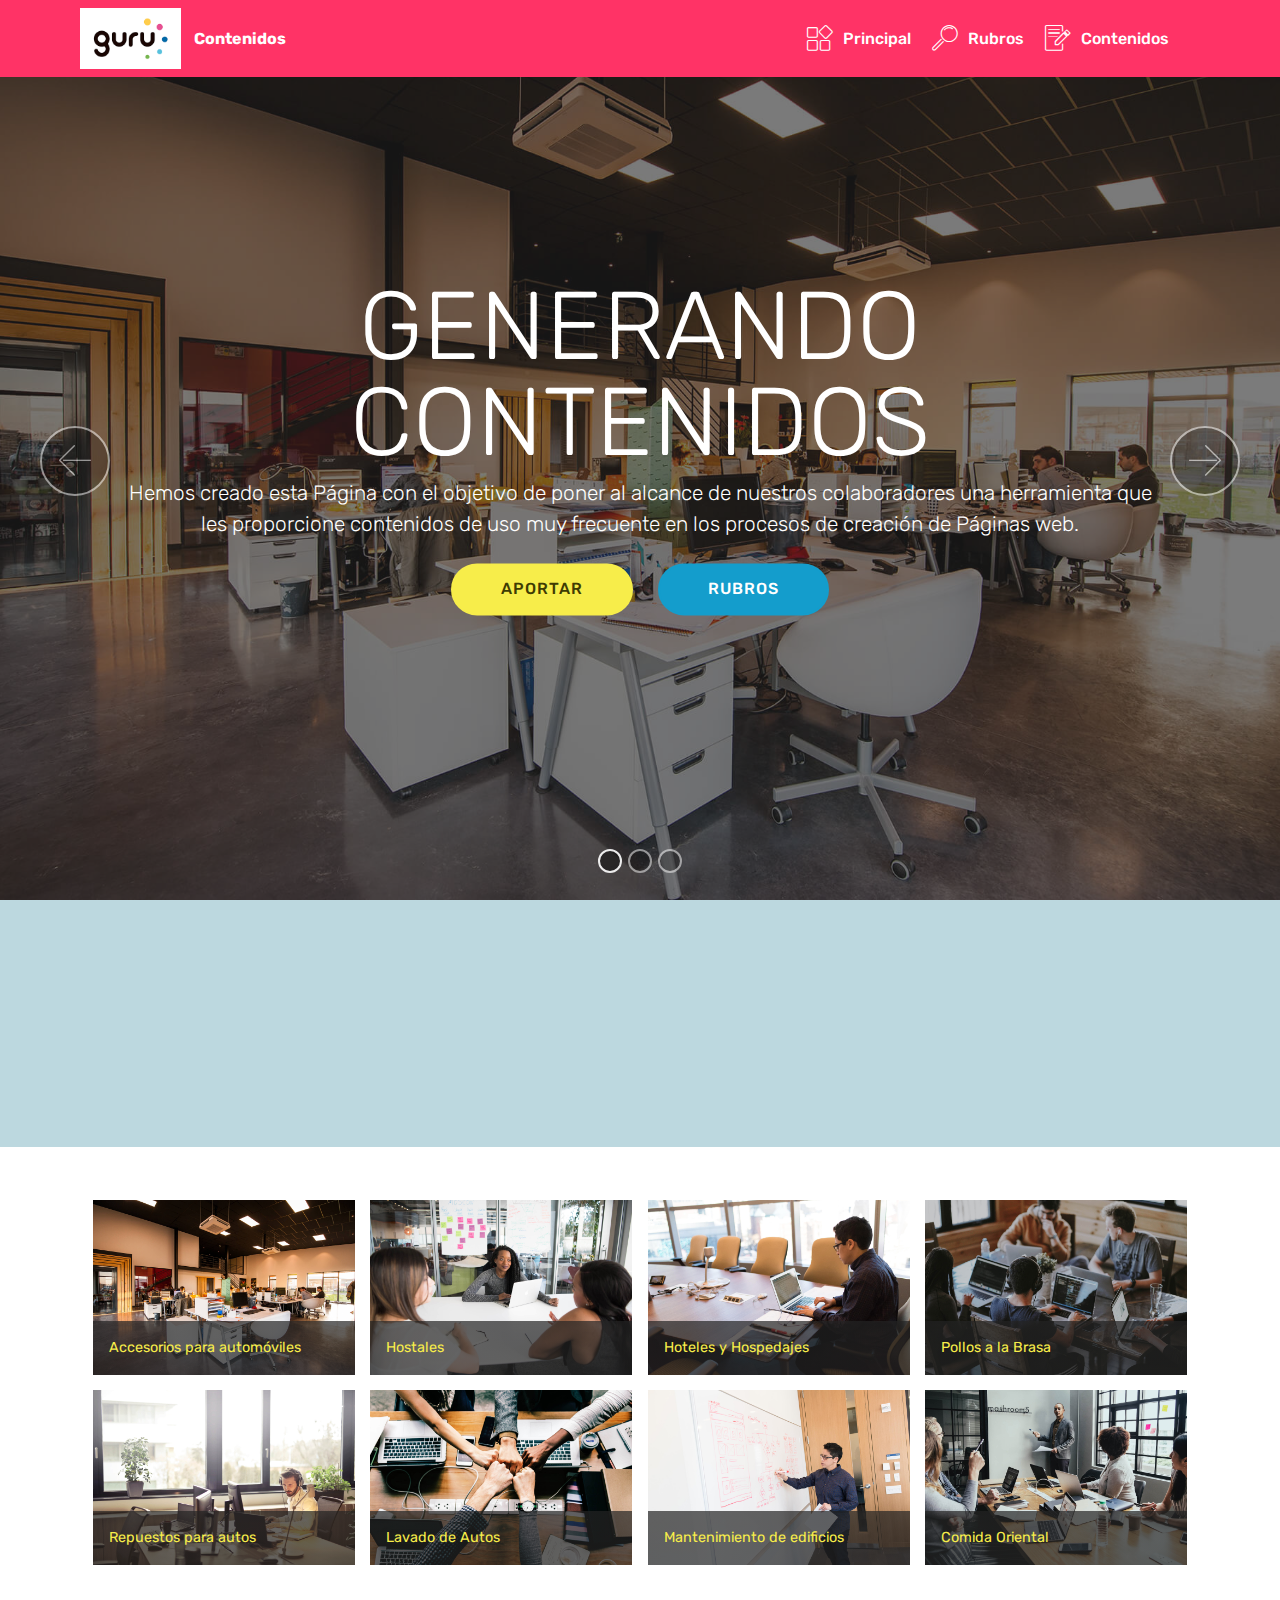
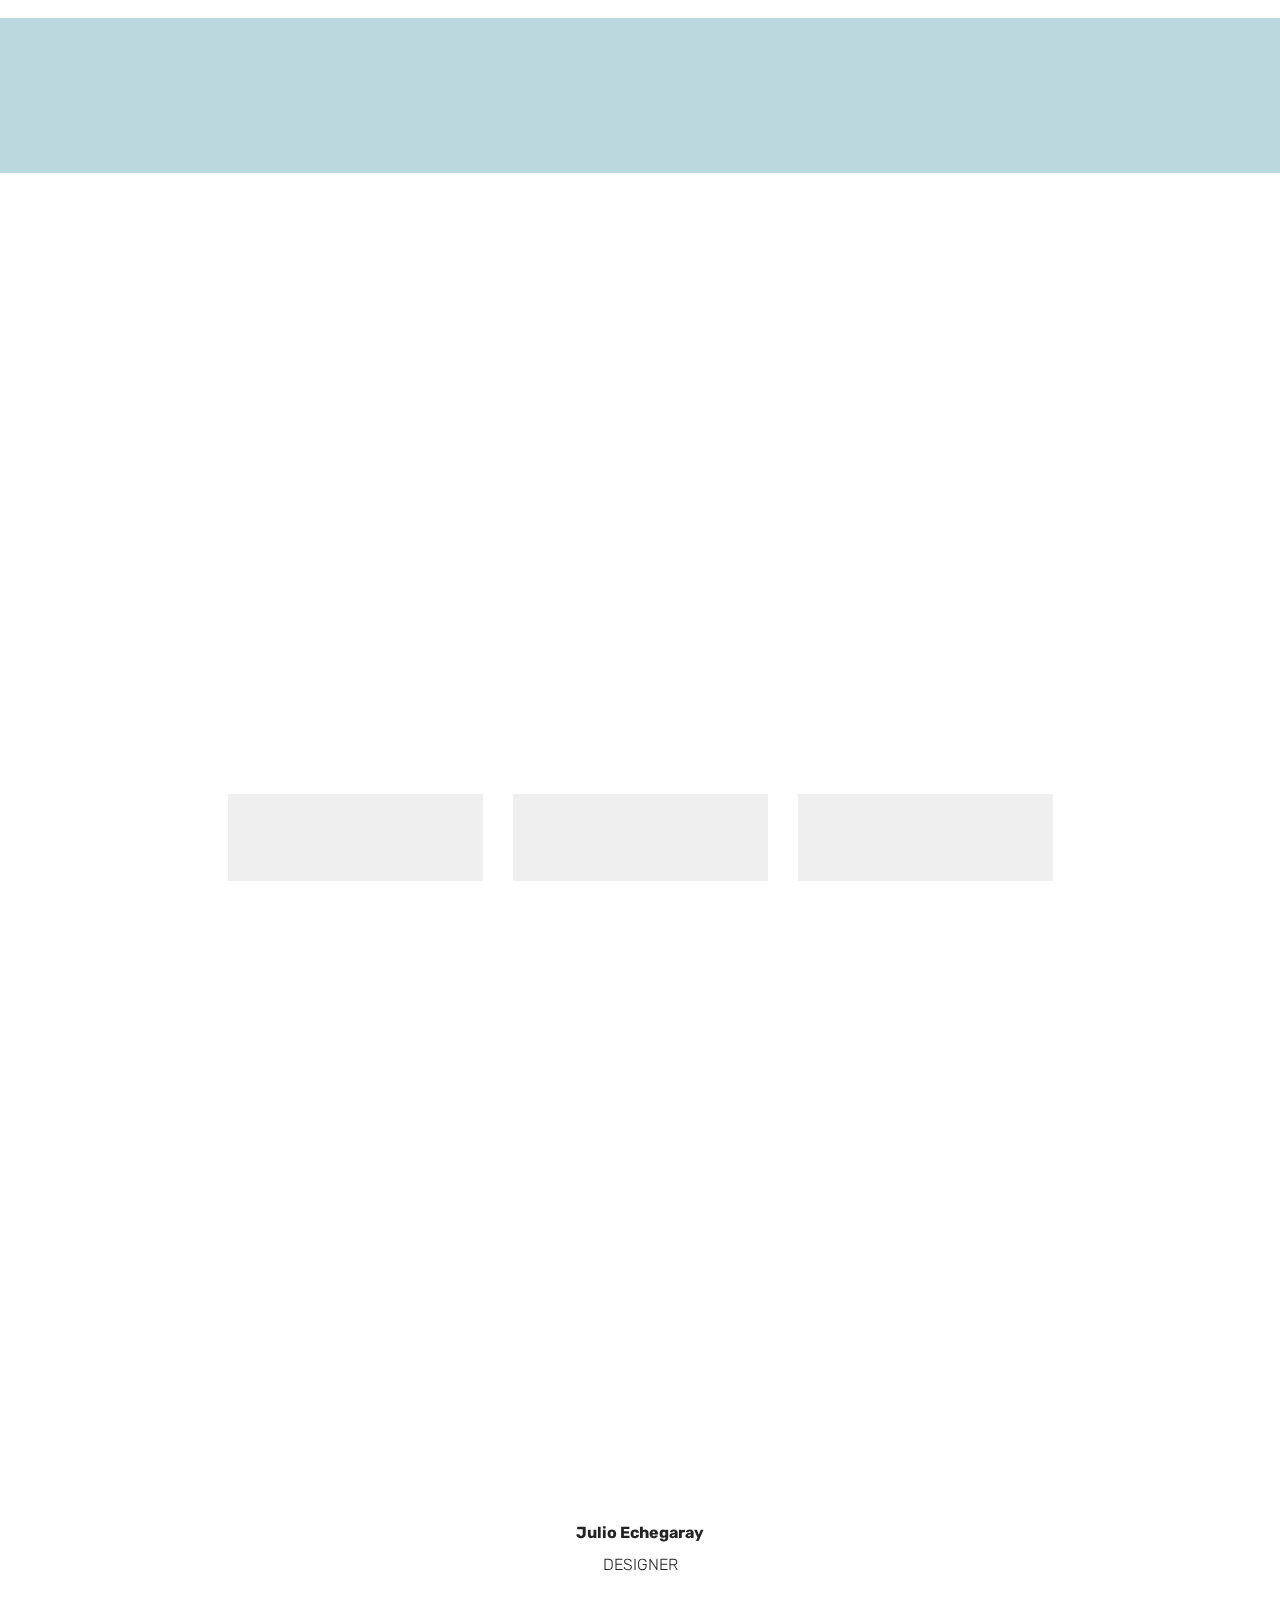
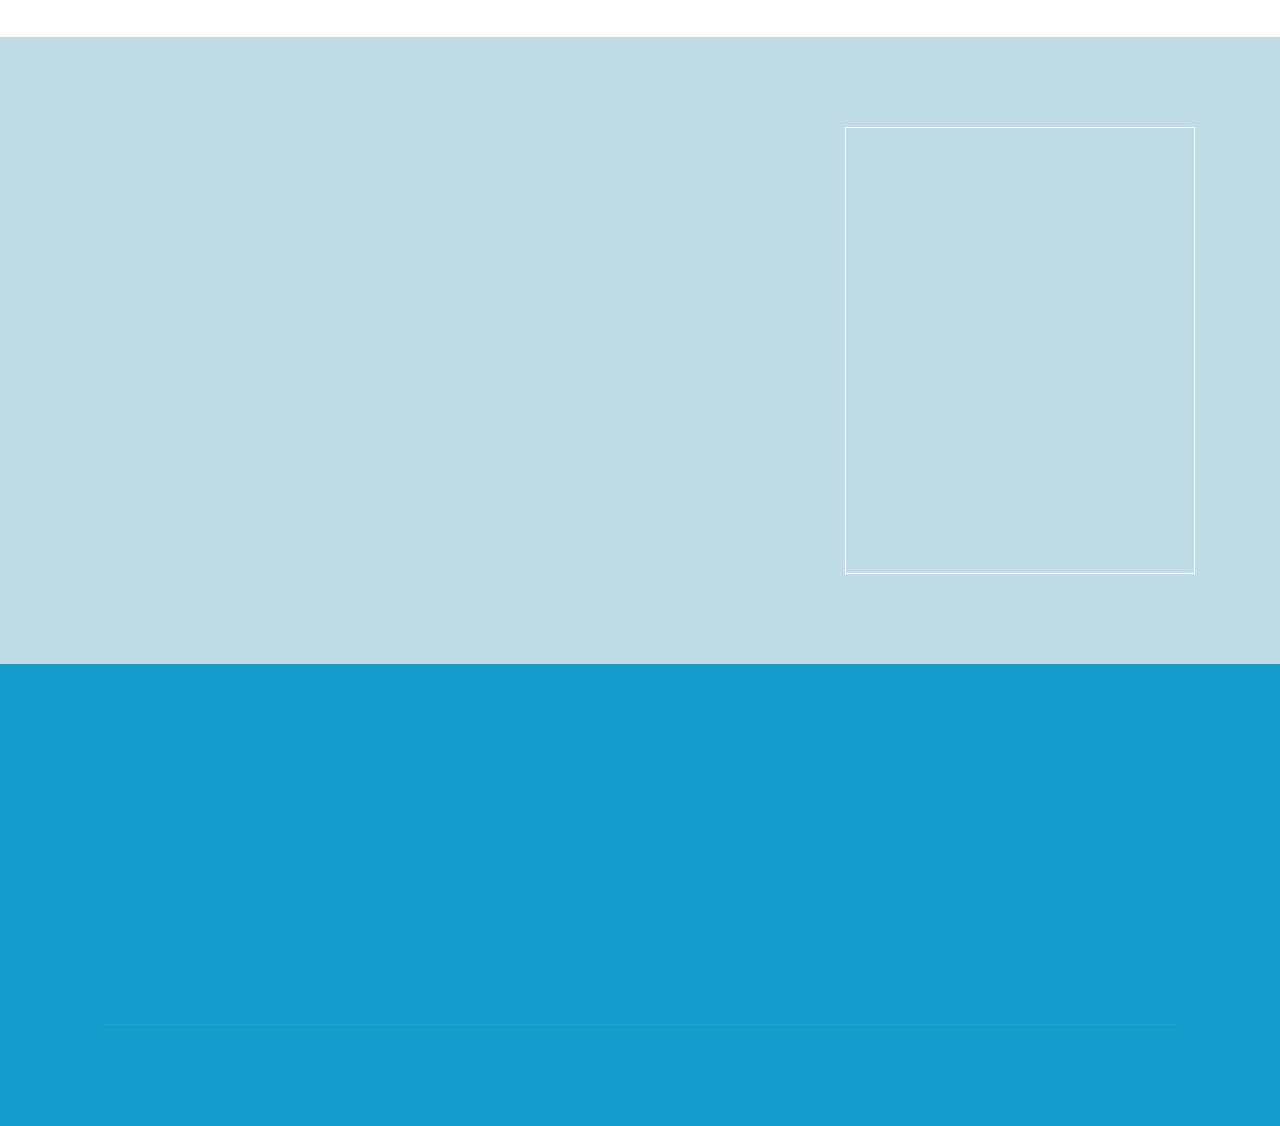
==== commit 7f0fa23d: "create github pages" ====
--- a/index.html
+++ b/index.html
@@ -16,6 +16,7 @@
   <link rel="stylesheet" href="assets/bootstrap/css/bootstrap-reboot.min.css">
   <link rel="stylesheet" href="assets/socicon/css/styles.css">
   <link rel="stylesheet" href="assets/dropdown/css/style.css">
+  <link rel="stylesheet" href="assets/animatecss/animate.min.css">
   <link rel="stylesheet" href="assets/tether/tether.min.css">
   <link rel="stylesheet" href="assets/theme/css/style.css">
   <link rel="stylesheet" href="assets/gallery/style.css">
@@ -66,7 +67,7 @@
     </nav>
 </section>
 
-<section class="engine"><a href="https://mobirise.info/e">how to make a website for free</a></section><section class="carousel slide cid-rFin9sQw1R" data-interval="false" id="slider1-8">
+<section class="engine"><a href="https://mobirise.info">Mobirise</a></section><section class="carousel slide cid-rFin9sQw1R" data-interval="false" id="slider1-8">
 
     
 
@@ -248,7 +249,7 @@
                 <div class="form-container">
                     <div class="media-container-column" data-form-type="formoid">
                         <!---Formbuilder Form--->
-                        <form action="https://mobirise.com/" method="POST" class="mbr-form form-with-styler" data-form-title="Mobirise Form"><input type="hidden" name="email" data-form-email="true" value="18zkmtu2P5VFAs7FNTrxQXRfKnY20ZwirPGSyI1GL5z+SHLD4mywCV8JB4xCU77jTaveJVIQ+bh3UKQ9r/eNLP8d4e7F+3UxyzIT0ppNEz9vsaG5b0tojUoau8GL5ABW">
+                        <form action="https://mobirise.com/" method="POST" class="mbr-form form-with-styler" data-form-title="Mobirise Form"><input type="hidden" name="email" data-form-email="true" value="5QN8uF56qiNaJ1CU6Xz2RZiqap/TUFrQMKkhWeMOFT6ss1GLD9Hf/7rSdx7PotMZmpKSDMfwO/gtVFK+rrwGELTEqeY6HFn1DtPvw3cnHVwOEJDOZbAeAeEVDZ49j6nE">
                             <div class="row">
                                 <div hidden="hidden" data-form-alert="" class="alert alert-success col-12">Gracias por tu aporte!</div>
                                 <div hidden="hidden" data-form-alert-danger="" class="alert alert-danger col-12">
@@ -304,7 +305,7 @@
                     Recibirán en tu correo información importante de nuestros productos y servicios.</p>
                 <div class="media-container-column" data-form-type="formoid">
                     <!---Formbuilder Form--->
-                    <form action="https://mobirise.com/" method="POST" class="mbr-form form-with-styler" data-form-title="Mobirise Form"><input type="hidden" name="email" data-form-email="true" value="tTlLyo/IUDAa8z+lv3BZx2LbF0mUJR46ca9dG2Q5UHc8oVne9ny226HmyvWxen4OM0B+dHFE5zvVeYuLVW1zhal69Kcf7wLQ7qSj5nDLIZTzL8d36tJva79ML8XGfva/">
+                    <form action="https://mobirise.com/" method="POST" class="mbr-form form-with-styler" data-form-title="Mobirise Form"><input type="hidden" name="email" data-form-email="true" value="DDxzAZb0MDRosclkU8FzmVOwVBo5n4ifW8N4CU8xs0NUXd1ZbXOSdWOdIPNKkFdceZul2LWM8RkuJ4WaDKGZMnnqtqfBPUcbGrxZXPuBashR6w5X6Mcy8rEim6+iiVFo">
                         <div class="row form-inline justify-content-center">
                             <div hidden="hidden" data-form-alert="" class="alert alert-success col-12">Thanks for filling out the form!</div>
                             <div hidden="hidden" data-form-alert-danger="" class="alert alert-danger col-12">
@@ -366,6 +367,7 @@
   <script src="assets/dropdown/js/nav-dropdown.js"></script>
   <script src="assets/dropdown/js/navbar-dropdown.js"></script>
   <script src="assets/touchswipe/jquery.touch-swipe.min.js"></script>
+  <script src="assets/viewportchecker/jquery.viewportchecker.js"></script>
   <script src="assets/ytplayer/jquery.mb.ytplayer.min.js"></script>
   <script src="assets/vimeoplayer/jquery.mb.vimeo_player.js"></script>
   <script src="assets/tether/tether.min.js"></script>
@@ -381,5 +383,7 @@
   <script src="assets/formoid/formoid.min.js"></script>
   
   
-</body>
+ <div id="scrollToTop" class="scrollToTop mbr-arrow-up"><a style="text-align: center;"><i class="mbr-arrow-up-icon mbr-arrow-up-icon-cm cm-icon cm-icon-smallarrow-up"></i></a></div>
+    <input name="animation" type="hidden">
+  </body>
 </html>--- a/assets/mobirise/css/mbr-additional.css
+++ b/assets/mobirise/css/mbr-additional.css
@@ -542,8 +542,8 @@
   color: #dfd9c6;
 }
 /* Scroll to top button*/
-.scrollToTop_wraper {
-  display: none;
+#scrollToTop a {
+  border-radius: 100px;
 }
 .form-control {
   font-family: 'Rubik', sans-serif;
@@ -3124,7 +3124,7 @@
 .cid-rFoqk3yRtc {
   padding-top: 90px;
   padding-bottom: 90px;
-  background-image: url("../../../assets/images/background45.jpg");
+  background-image: url("../../../assets/images/background47.jpg");
 }
 .cid-rFoqk3yRtc .form-control,
 .cid-rFoqk3yRtc .form-control:focus {
--- a/assets/mobirise/css/mbr-additional.css
+++ b/assets/mobirise/css/mbr-additional.css
@@ -542,8 +542,8 @@
   color: #dfd9c6;
 }
 /* Scroll to top button*/
-.scrollToTop_wraper {
-  display: none;
+#scrollToTop a {
+  border-radius: 100px;
 }
 .form-control {
   font-family: 'Rubik', sans-serif;
@@ -3124,7 +3124,7 @@
 .cid-rFoqk3yRtc {
   padding-top: 90px;
   padding-bottom: 90px;
-  background-image: url("../../../assets/images/background45.jpg");
+  background-image: url("../../../assets/images/background47.jpg");
 }
 .cid-rFoqk3yRtc .form-control,
 .cid-rFoqk3yRtc .form-control:focus {
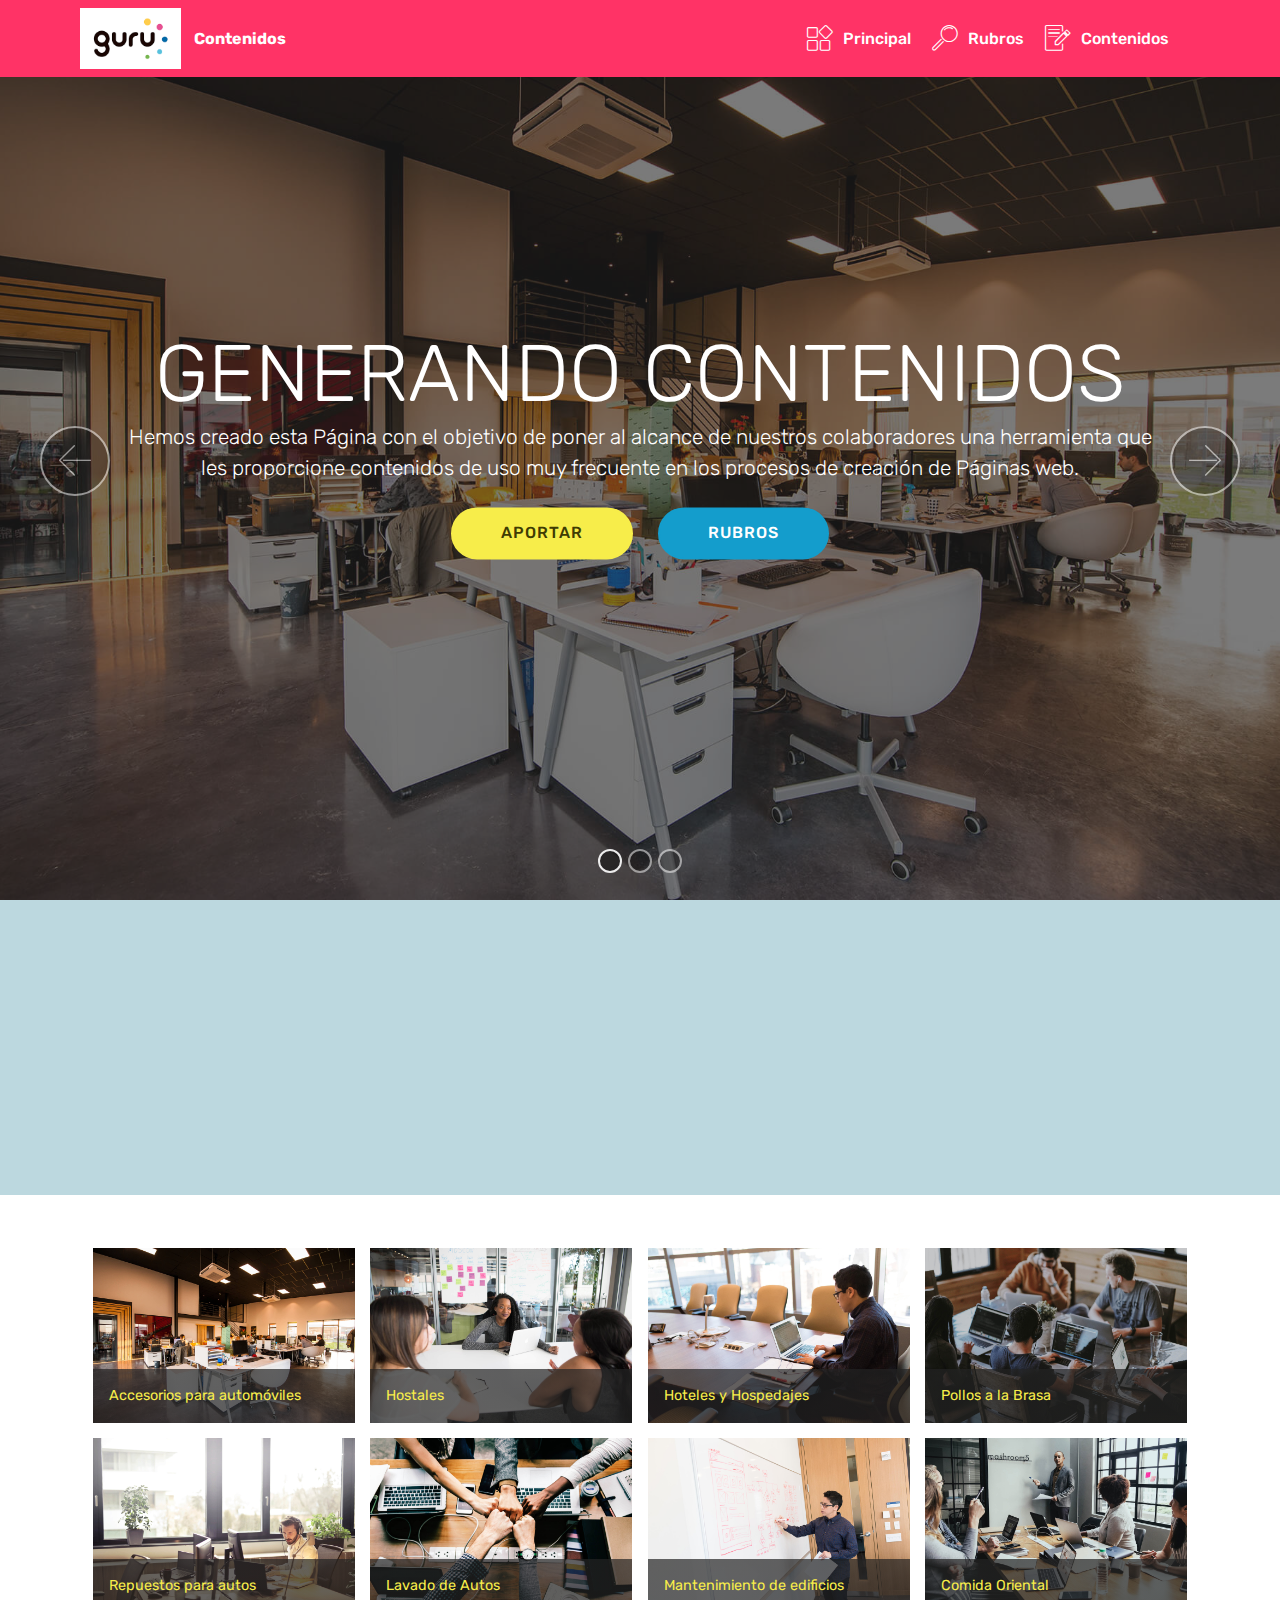
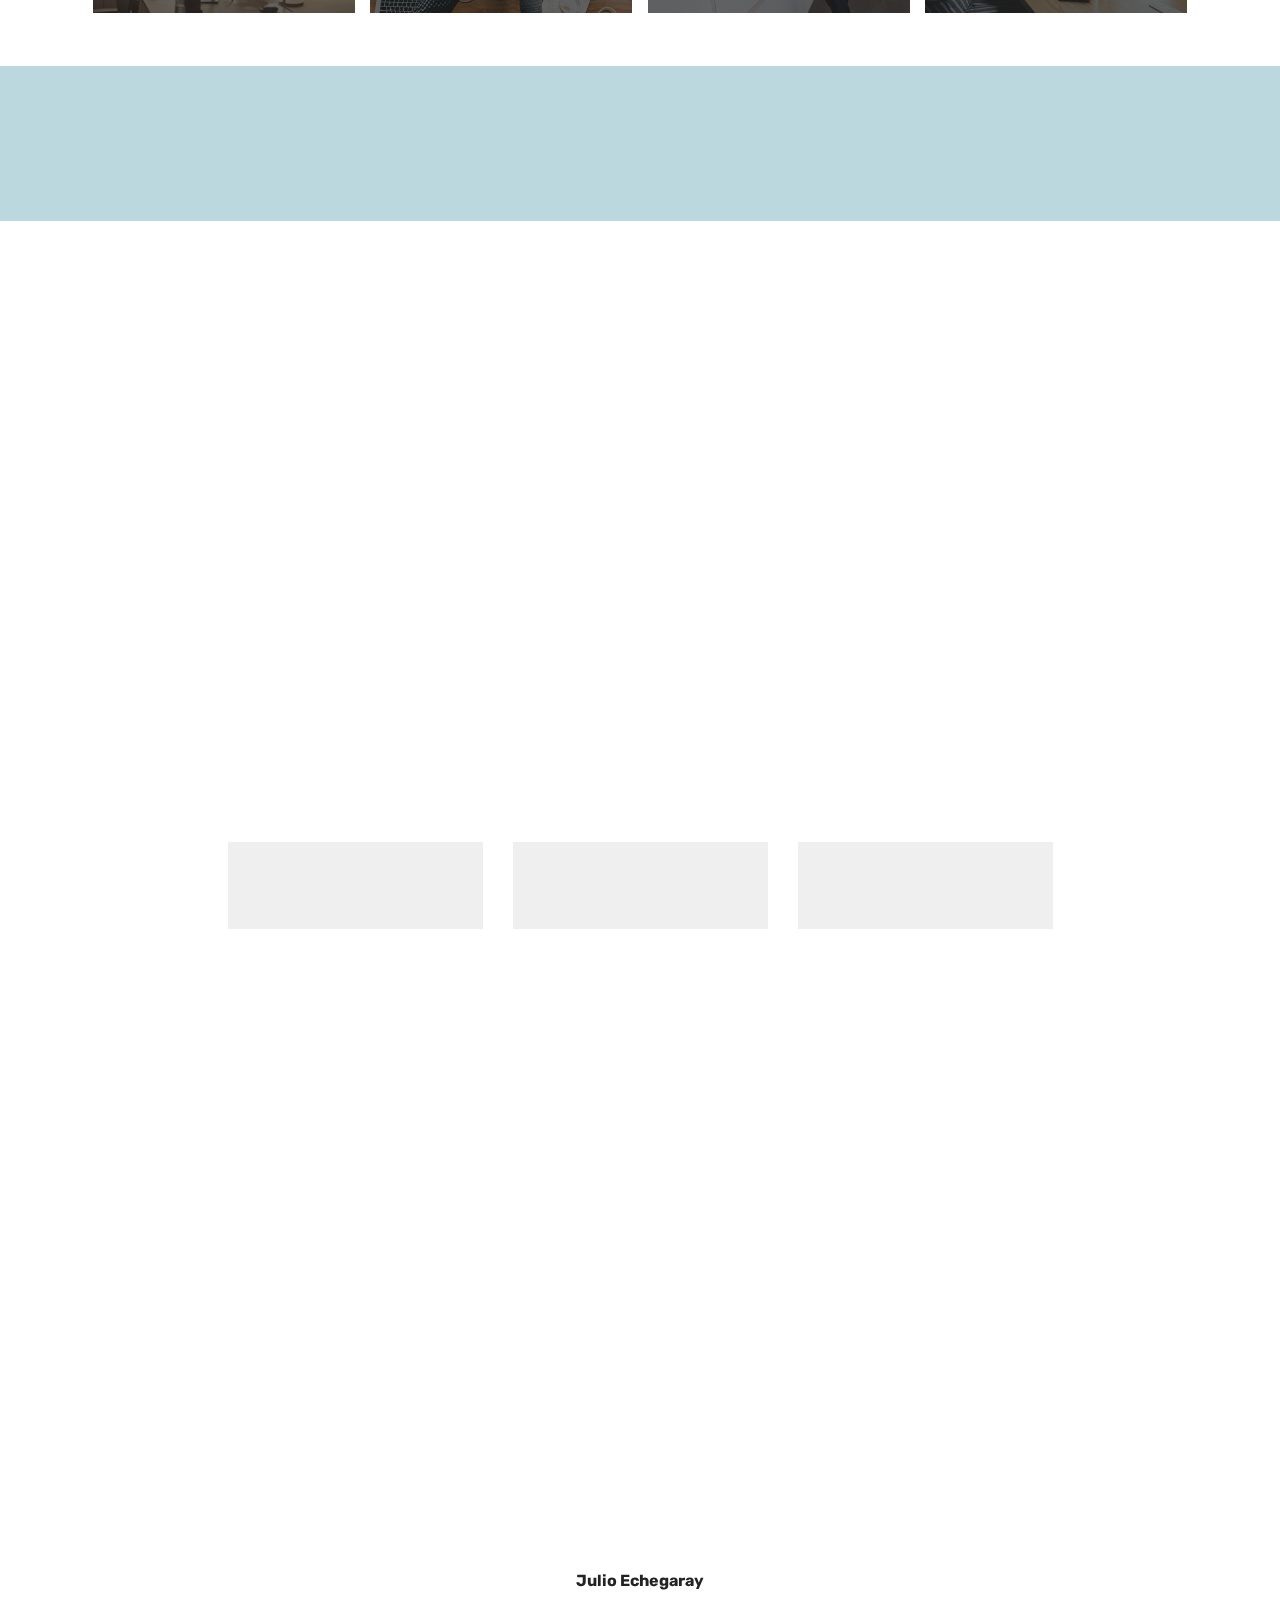
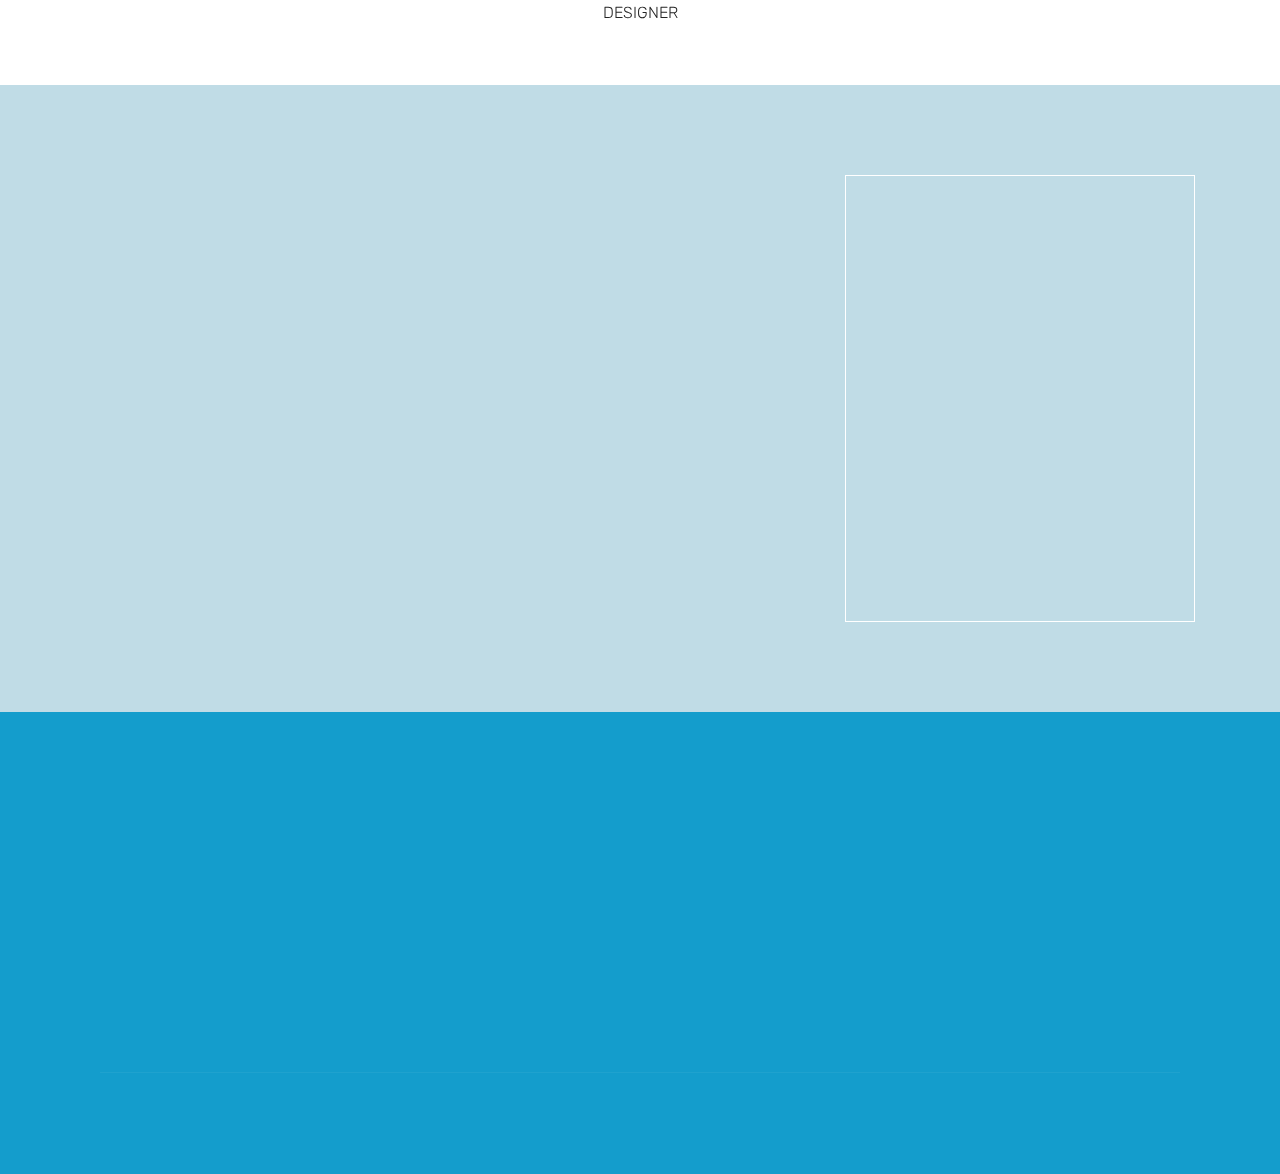
==== commit 108515a5: "create github pages" ====
--- a/index.html
+++ b/index.html
@@ -67,7 +67,7 @@
     </nav>
 </section>
 
-<section class="engine"><a href="https://mobirise.info">Mobirise</a></section><section class="carousel slide cid-rFin9sQw1R" data-interval="false" id="slider1-8">
+<section class="engine"><a href="https://mobirise.info/b">how to create your own site for free</a></section><section class="carousel slide cid-rFin9sQw1R" data-interval="false" id="slider1-8">
 
     
 
@@ -83,7 +83,7 @@
         <div class="media-container-row">
             <div class="title col-12 col-md-8">
                 <h2 class="align-center pb-3 mbr-fonts-style display-2">
-                    Actividades más demandadas</h2>
+                    Actividades o Rubros más demandados</h2>
                 <h3 class="mbr-section-subtitle align-center mbr-light mbr-fonts-style display-5">
                     Estas son las actividades de las empresas que se convierten en nuestros clientes comprando nuestras Páginas web, contamos contigo para enriquecer estos contenidos, envíanoslo en el formulario de abajo</h3>
                 
@@ -249,7 +249,7 @@
                 <div class="form-container">
                     <div class="media-container-column" data-form-type="formoid">
                         <!---Formbuilder Form--->
-                        <form action="https://mobirise.com/" method="POST" class="mbr-form form-with-styler" data-form-title="Mobirise Form"><input type="hidden" name="email" data-form-email="true" value="5QN8uF56qiNaJ1CU6Xz2RZiqap/TUFrQMKkhWeMOFT6ss1GLD9Hf/7rSdx7PotMZmpKSDMfwO/gtVFK+rrwGELTEqeY6HFn1DtPvw3cnHVwOEJDOZbAeAeEVDZ49j6nE">
+                        <form action="https://mobirise.com/" method="POST" class="mbr-form form-with-styler" data-form-title="Mobirise Form"><input type="hidden" name="email" data-form-email="true" value="zn5YQXjFJS5ni8pWWFjI5E4oBShKXh46oWRlrOZ4kXC8+gr0asg6OMAB1ybyua23MJVSt7gCANTSyNHgW/V9ZAfilY3+gDm4Ytzw8yBEwWNXk3H/tJB7CzczJ3gA1UPk">
                             <div class="row">
                                 <div hidden="hidden" data-form-alert="" class="alert alert-success col-12">Gracias por tu aporte!</div>
                                 <div hidden="hidden" data-form-alert-danger="" class="alert alert-danger col-12">
@@ -292,20 +292,20 @@
                     </a>
                 </div>
                 <p class="mb-3 mbr-fonts-style foot-title display-7">GENERANDO CONTENIDOS</p>
-                <p class="mbr-text mbr-fonts-style mbr-links-column display-7">Principal<br>Rubros<br>Quiero Aportar</p>
+                <p class="mbr-text mbr-fonts-style mbr-links-column display-7"><a href="#top" class="text-success">Principal</a><br><a href="Rubros.html#footer6-1a" class="text-success">Rubros</a><br><a href="index.html#header15-17" class="text-success">Quiero Aportar</a></p>
             </div>
             <div class="col-md-4 col-sm-8">
-                <p class="mb-4 foot-title mbr-fonts-style display-7">
-                    NOTICIAS RECIENTES</p>
+                <p class="mb-4 foot-title mbr-fonts-style display-7"><strong>
+                    NOTICIAS RECIENTES</strong></p>
                 <p class="mbr-text mbr-fonts-style foot-text display-7">En gurú estamos trabajando en una evolución trascedental de nuestras Figuraciones de PAOL, los mismos incluirán nuevos atributos que darán más valor a la publicidad de nuestros anunciantes.</p>
             </div>
             <div class="col-md-4 offset-md-1 col-sm-12">
-                <p class="mb-4 foot-title mbr-fonts-style display-7">SUSCRÍBETE A NUESTRO BOLETIN DE NOTICIAS</p>
+                <p class="mb-4 foot-title mbr-fonts-style display-7"><strong>SUSCRÍBETE A NUESTRO BOLETIN DE NOTICIAS</strong></p>
                 <p class="mbr-text mbr-fonts-style form-text display-7">
                     Recibirán en tu correo información importante de nuestros productos y servicios.</p>
                 <div class="media-container-column" data-form-type="formoid">
                     <!---Formbuilder Form--->
-                    <form action="https://mobirise.com/" method="POST" class="mbr-form form-with-styler" data-form-title="Mobirise Form"><input type="hidden" name="email" data-form-email="true" value="DDxzAZb0MDRosclkU8FzmVOwVBo5n4ifW8N4CU8xs0NUXd1ZbXOSdWOdIPNKkFdceZul2LWM8RkuJ4WaDKGZMnnqtqfBPUcbGrxZXPuBashR6w5X6Mcy8rEim6+iiVFo">
+                    <form action="https://mobirise.com/" method="POST" class="mbr-form form-with-styler" data-form-title="Mobirise Form"><input type="hidden" name="email" data-form-email="true" value="p5PFGa1cC7ks6YKmLcFC5nBc+3JKqg9mlj8XmzsukDNqPqSsvGx84+vUJhQ/SIIwsq/T1A1qPdM3i9LTQwSOcs8nrgQYi956FSs1gAW73jpT1dfyBx2mJr0sMXyYJXFs">
                         <div class="row form-inline justify-content-center">
                             <div hidden="hidden" data-form-alert="" class="alert alert-success col-12">Thanks for filling out the form!</div>
                             <div hidden="hidden" data-form-alert-danger="" class="alert alert-danger col-12">
@@ -323,18 +323,18 @@
                     Estaremos en contacto contgo!</p>
                 <div class="social-list pl-0 mb-0">
                         <div class="soc-item">
-                            <a href="https://twitter.com/mobirise" target="_blank">
-                                <span class="socicon-twitter socicon mbr-iconfont mbr-iconfont-social"></span>
+                            <a href="https://twitter.com/" target="_blank">
+                                <span class="mbr-iconfont mbr-iconfont-social socicon-twitter socicon"></span>
                             </a>
                         </div>
                         <div class="soc-item">
-                            <a href="https://www.facebook.com/pages/Mobirise/1616226671953247" target="_blank">
-                                <span class="socicon-facebook socicon mbr-iconfont mbr-iconfont-social"></span>
+                            <a href="https://www.facebook.com/" target="_blank">
+                                <span class="mbr-iconfont mbr-iconfont-social socicon-facebook socicon"></span>
                             </a>
                         </div>
                         <div class="soc-item">
-                            <a href="https://www.youtube.com/c/mobirise" target="_blank">
-                                <span class="socicon-youtube socicon mbr-iconfont mbr-iconfont-social"></span>
+                            <a href="https://www.youtube.com/" target="_blank">
+                                <span class="mbr-iconfont mbr-iconfont-social socicon-youtube socicon"></span>
                             </a>
                         </div>
                         
--- a/assets/mobirise/css/mbr-additional.css
+++ b/assets/mobirise/css/mbr-additional.css
@@ -9,11 +9,11 @@
 }
 .display-1 {
   font-family: 'Rubik', sans-serif;
-  font-size: 6rem;
+  font-size: 5rem;
   font-display: swap;
 }
 .display-1 > .mbr-iconfont {
-  font-size: 9.6rem;
+  font-size: 8rem;
 }
 .display-2 {
   font-family: 'Rubik', sans-serif;
@@ -54,9 +54,9 @@
 /* 0.65 - min scale variable, may vary */
 @media (max-width: 768px) {
   .display-1 {
-    font-size: 4.8rem;
-    font-size: calc( 2.75rem + (6 - 2.75) * ((100vw - 20rem) / (48 - 20)));
-    line-height: calc( 1.4 * (2.75rem + (6 - 2.75) * ((100vw - 20rem) / (48 - 20))));
+    font-size: 4rem;
+    font-size: calc( 2.4rem + (5 - 2.4) * ((100vw - 20rem) / (48 - 20)));
+    line-height: calc( 1.4 * (2.4rem + (5 - 2.4) * ((100vw - 20rem) / (48 - 20))));
   }
   .display-2 {
     font-size: 2.4rem;
@@ -2136,6 +2136,11 @@
     padding-bottom: 1rem;
   }
 }
+.cid-rFoCl4n8qB {
+  padding-top: 0px;
+  padding-bottom: 60px;
+  background-color: #ffffff;
+}
 .cid-rFknYl6e54 {
   padding-top: 60px;
   padding-bottom: 60px;
@@ -2202,6 +2207,11 @@
     padding-bottom: 1rem;
   }
 }
+.cid-rFoCCChCRb {
+  padding-top: 0px;
+  padding-bottom: 60px;
+  background-color: #ffffff;
+}
 .cid-rFkshlGn1D {
   padding-top: 60px;
   padding-bottom: 60px;
@@ -2268,6 +2278,11 @@
     padding-bottom: 1rem;
   }
 }
+.cid-rFoCDAlASj {
+  padding-top: 0px;
+  padding-bottom: 60px;
+  background-color: #ffffff;
+}
 .cid-rFknZI0k6t {
   padding-top: 60px;
   padding-bottom: 60px;
@@ -2394,6 +2409,11 @@
     padding: 0;
     padding-bottom: 1rem;
   }
+}
+.cid-rFoCFdLOHT {
+  padding-top: 0px;
+  padding-bottom: 60px;
+  background-color: #ffffff;
 }
 .cid-qTkzRZLJNu .navbar {
   padding: .5rem 0;
@@ -3124,7 +3144,7 @@
 .cid-rFoqk3yRtc {
   padding-top: 90px;
   padding-bottom: 90px;
-  background-image: url("../../../assets/images/background47.jpg");
+  background-image: url("../../../assets/images/background411.jpg");
 }
 .cid-rFoqk3yRtc .form-control,
 .cid-rFoqk3yRtc .form-control:focus {
--- a/assets/mobirise/css/mbr-additional.css
+++ b/assets/mobirise/css/mbr-additional.css
@@ -9,11 +9,11 @@
 }
 .display-1 {
   font-family: 'Rubik', sans-serif;
-  font-size: 6rem;
+  font-size: 5rem;
   font-display: swap;
 }
 .display-1 > .mbr-iconfont {
-  font-size: 9.6rem;
+  font-size: 8rem;
 }
 .display-2 {
   font-family: 'Rubik', sans-serif;
@@ -54,9 +54,9 @@
 /* 0.65 - min scale variable, may vary */
 @media (max-width: 768px) {
   .display-1 {
-    font-size: 4.8rem;
-    font-size: calc( 2.75rem + (6 - 2.75) * ((100vw - 20rem) / (48 - 20)));
-    line-height: calc( 1.4 * (2.75rem + (6 - 2.75) * ((100vw - 20rem) / (48 - 20))));
+    font-size: 4rem;
+    font-size: calc( 2.4rem + (5 - 2.4) * ((100vw - 20rem) / (48 - 20)));
+    line-height: calc( 1.4 * (2.4rem + (5 - 2.4) * ((100vw - 20rem) / (48 - 20))));
   }
   .display-2 {
     font-size: 2.4rem;
@@ -2136,6 +2136,11 @@
     padding-bottom: 1rem;
   }
 }
+.cid-rFoCl4n8qB {
+  padding-top: 0px;
+  padding-bottom: 60px;
+  background-color: #ffffff;
+}
 .cid-rFknYl6e54 {
   padding-top: 60px;
   padding-bottom: 60px;
@@ -2202,6 +2207,11 @@
     padding-bottom: 1rem;
   }
 }
+.cid-rFoCCChCRb {
+  padding-top: 0px;
+  padding-bottom: 60px;
+  background-color: #ffffff;
+}
 .cid-rFkshlGn1D {
   padding-top: 60px;
   padding-bottom: 60px;
@@ -2268,6 +2278,11 @@
     padding-bottom: 1rem;
   }
 }
+.cid-rFoCDAlASj {
+  padding-top: 0px;
+  padding-bottom: 60px;
+  background-color: #ffffff;
+}
 .cid-rFknZI0k6t {
   padding-top: 60px;
   padding-bottom: 60px;
@@ -2394,6 +2409,11 @@
     padding: 0;
     padding-bottom: 1rem;
   }
+}
+.cid-rFoCFdLOHT {
+  padding-top: 0px;
+  padding-bottom: 60px;
+  background-color: #ffffff;
 }
 .cid-qTkzRZLJNu .navbar {
   padding: .5rem 0;
@@ -3124,7 +3144,7 @@
 .cid-rFoqk3yRtc {
   padding-top: 90px;
   padding-bottom: 90px;
-  background-image: url("../../../assets/images/background47.jpg");
+  background-image: url("../../../assets/images/background411.jpg");
 }
 .cid-rFoqk3yRtc .form-control,
 .cid-rFoqk3yRtc .form-control:focus {
